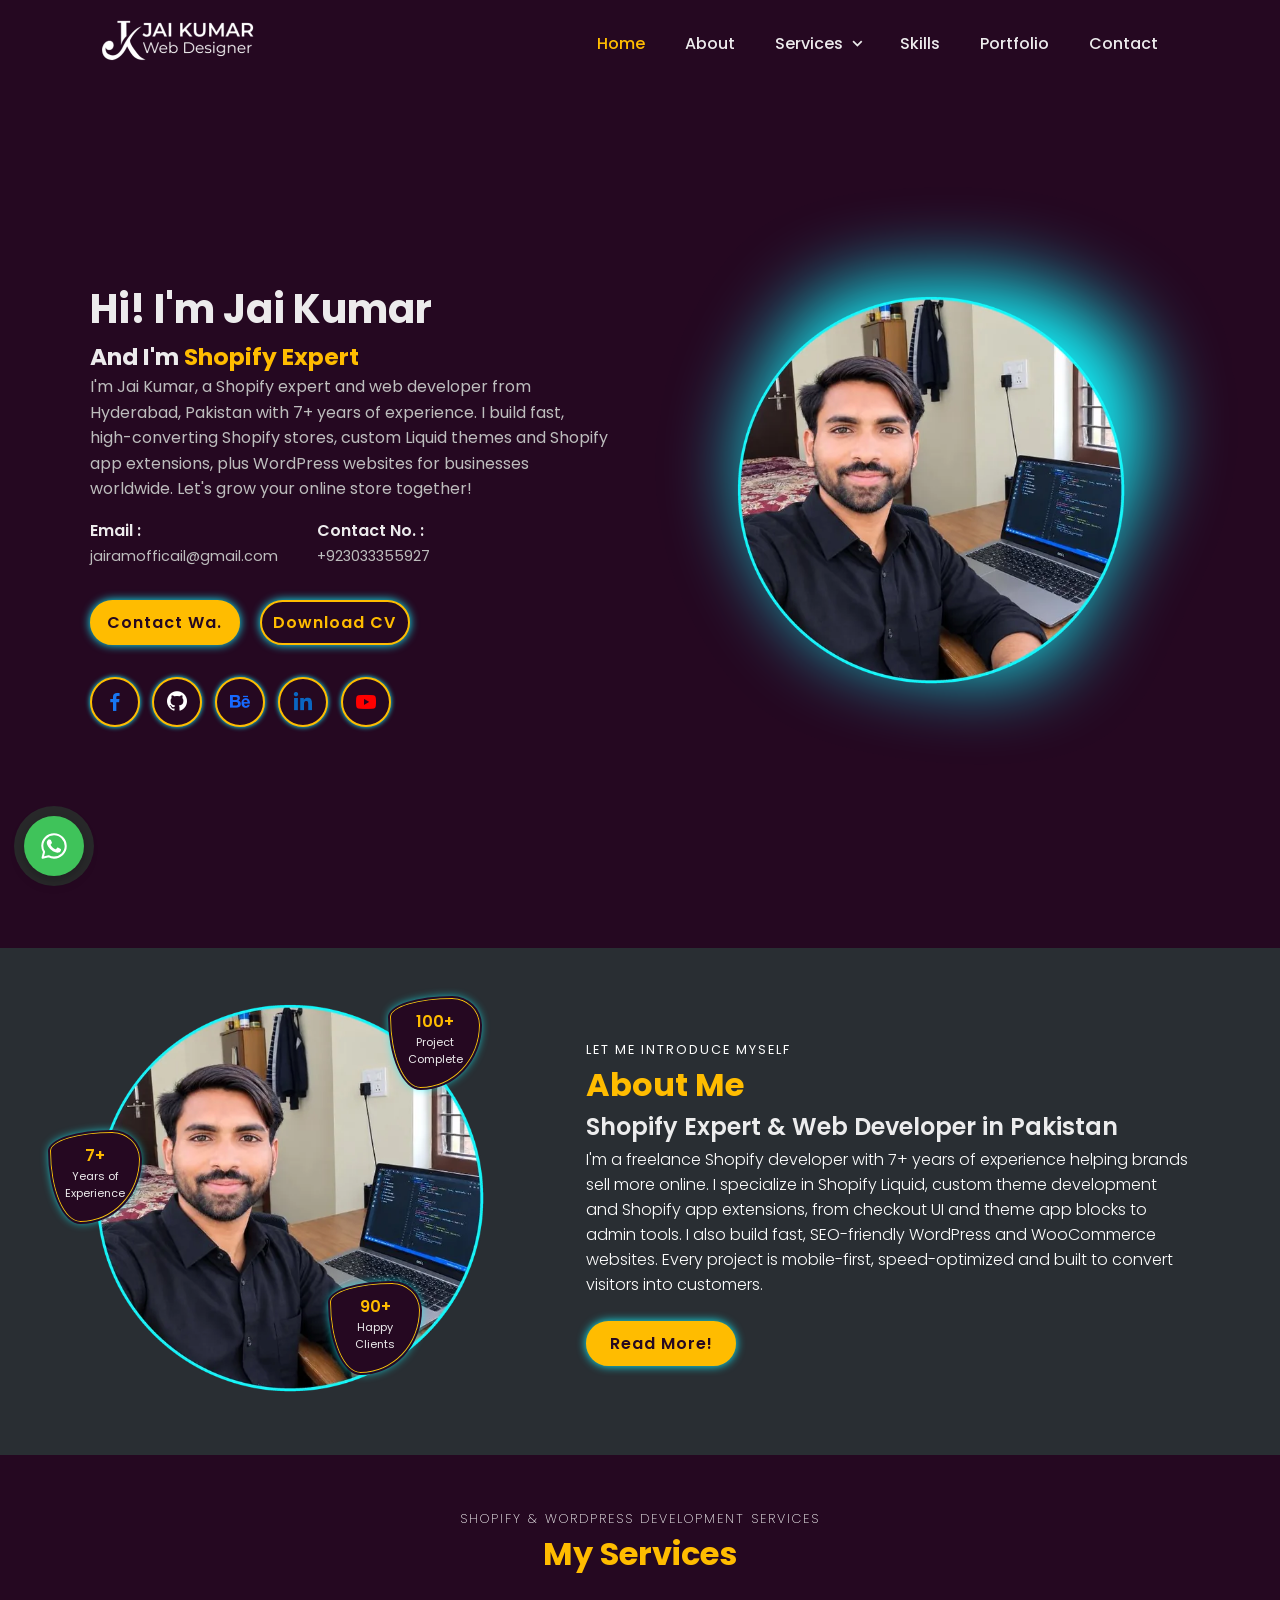
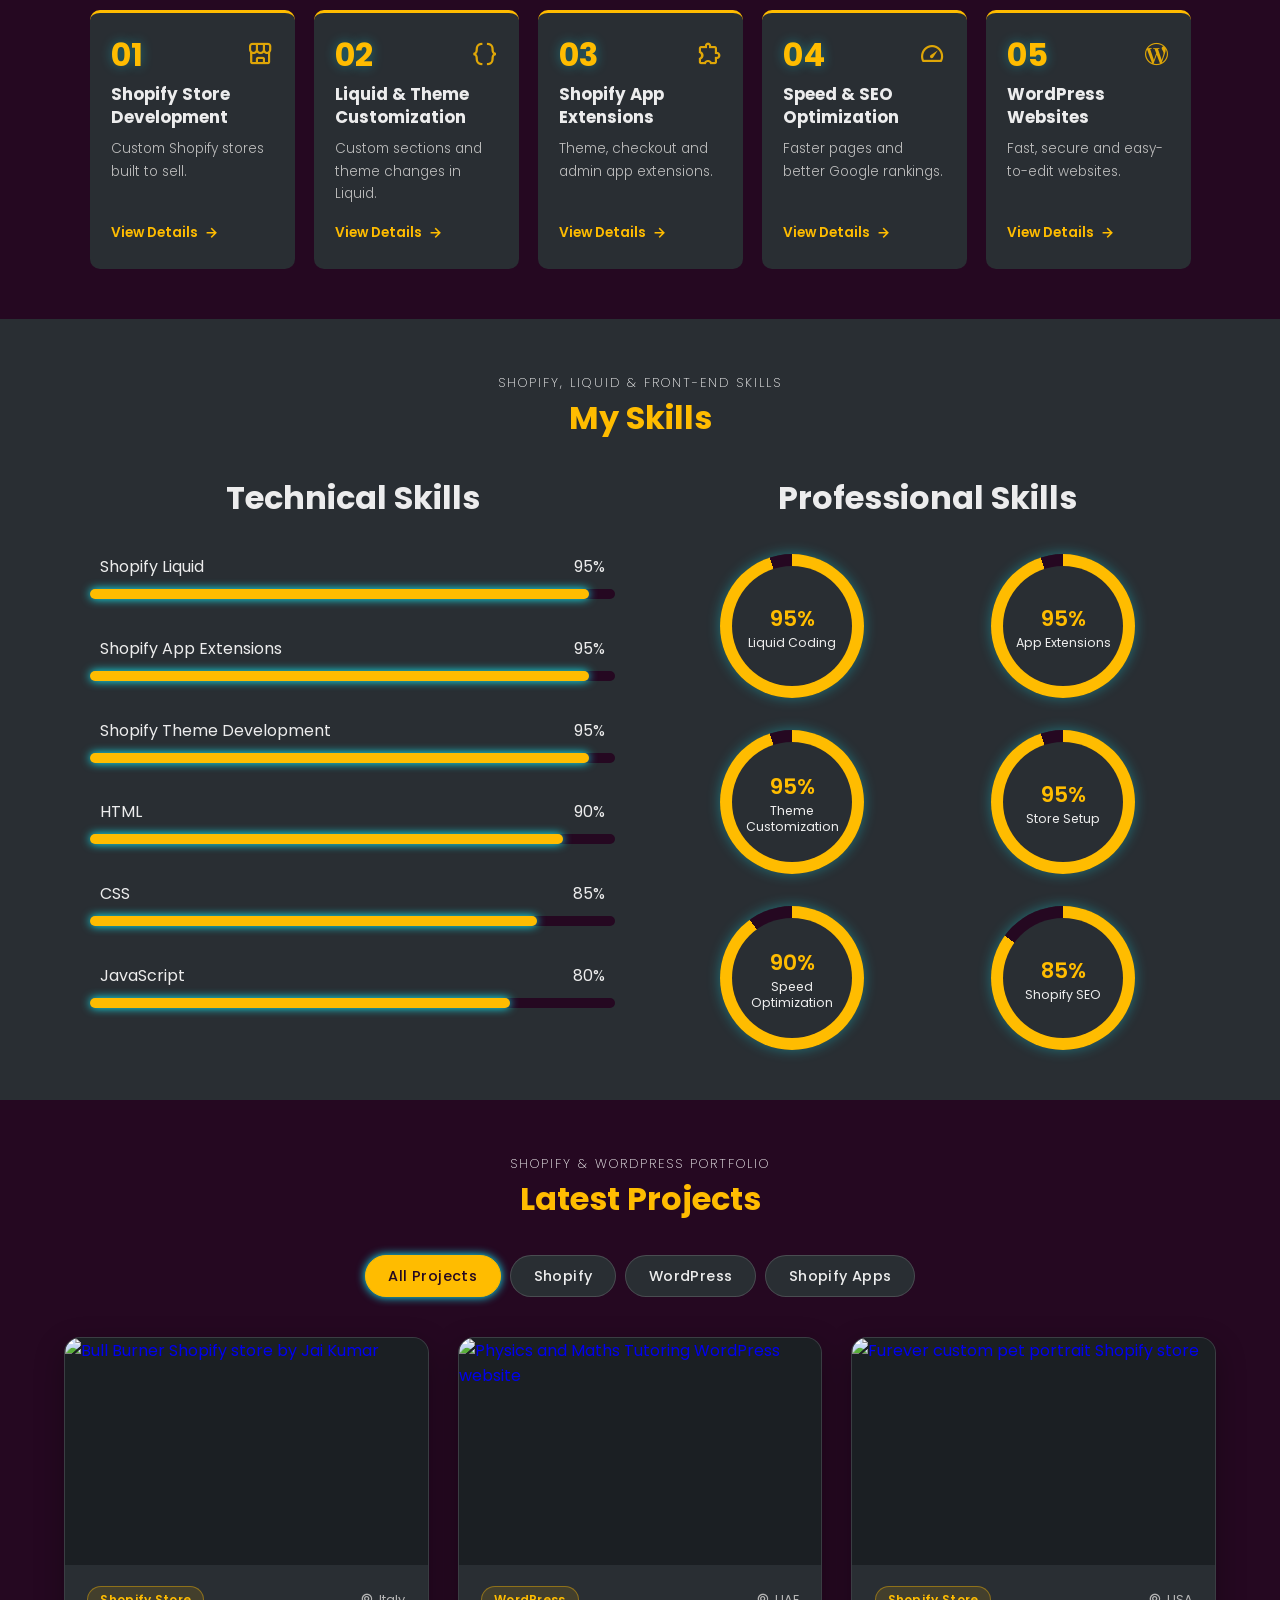
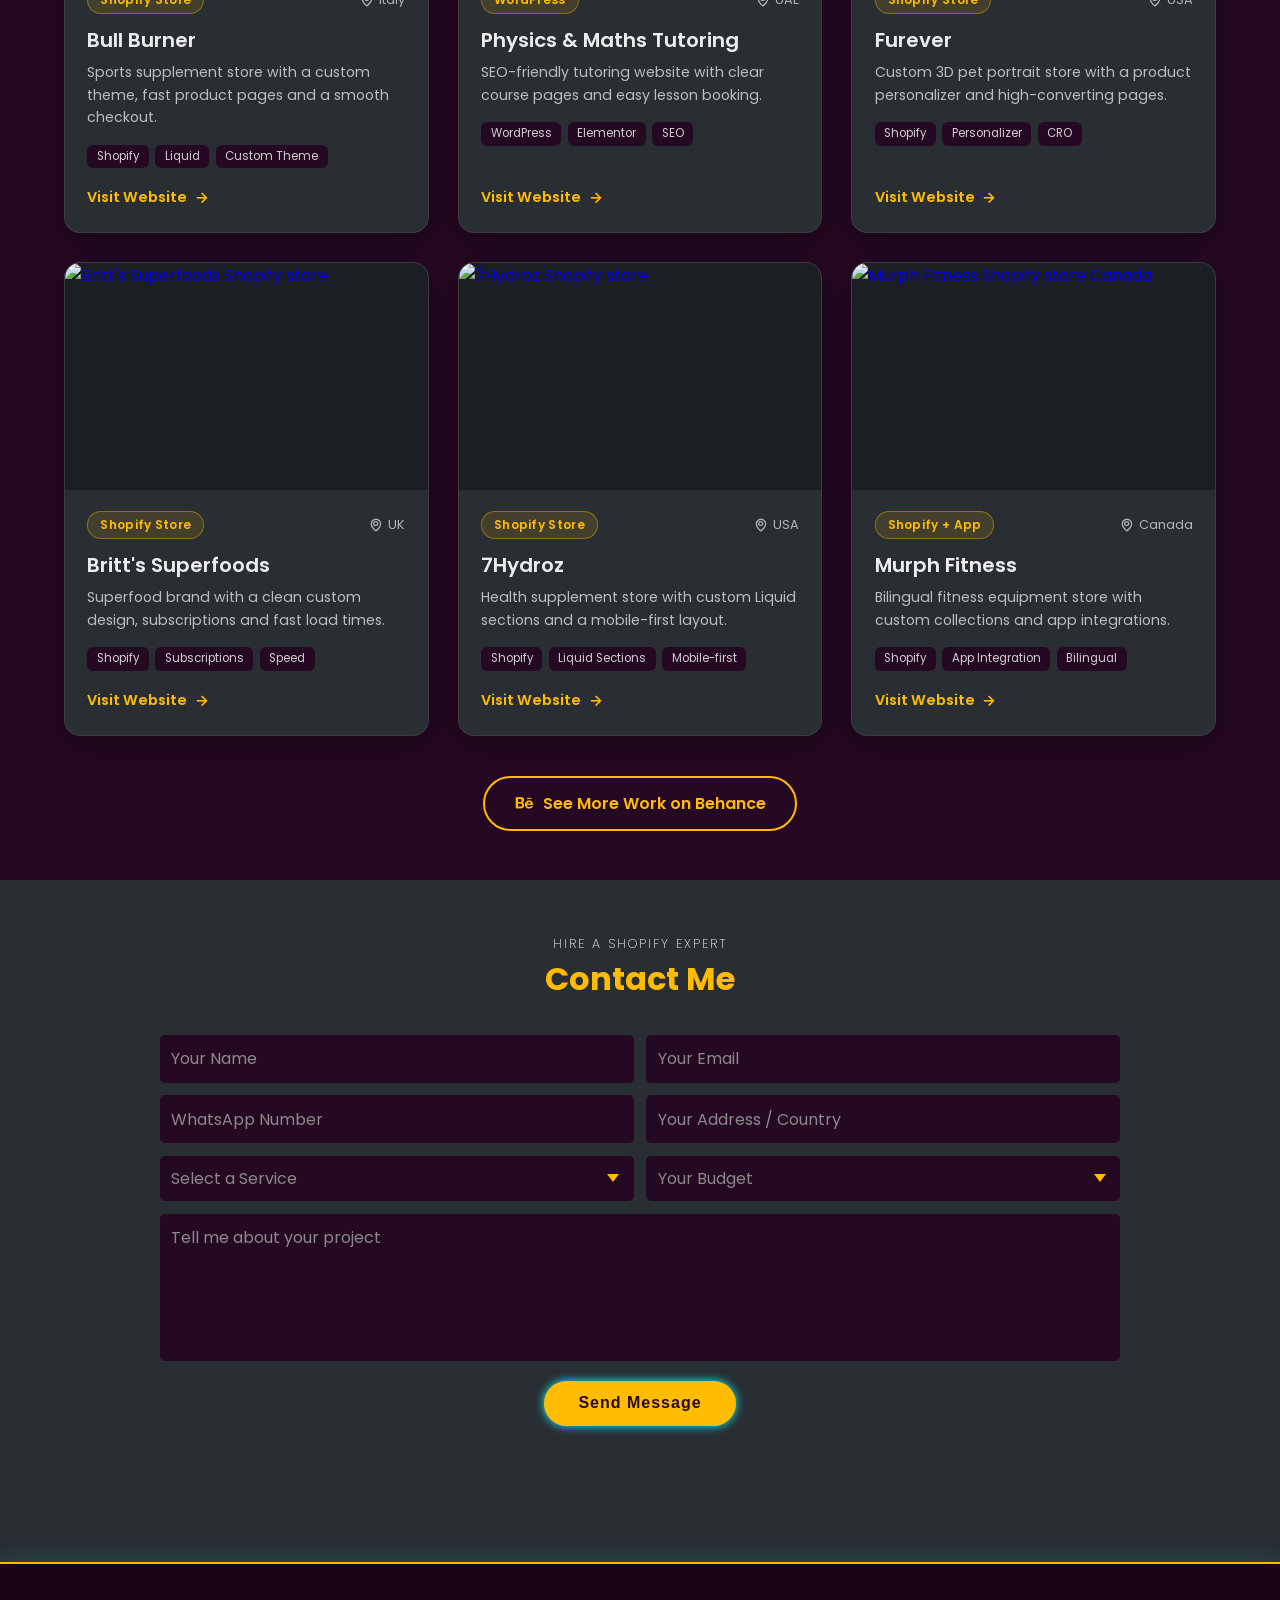
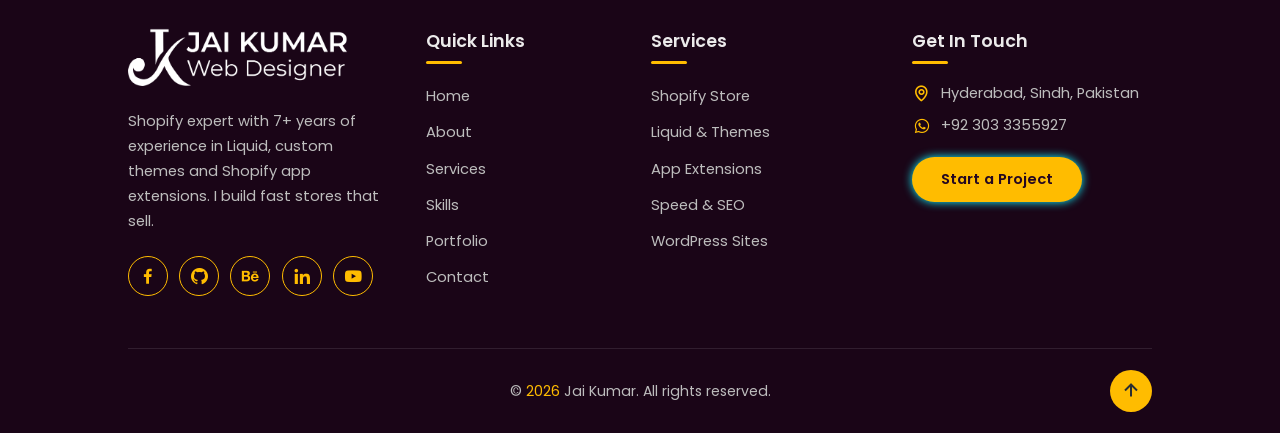
==== index.html @ d7c57887 "Update index.html" ====
<!DOCTYPE html>
<html lang="en">


<head>
    <meta charset="UTF-8">
    <meta name="viewport" content="width=device-width, initial-scale=1.0">

    <!-- SEO -->
    <title>Jai Kumar | Shopify Expert &amp; Wordpress Developer</title>
    <meta name="description" content="Hire Jai Kumar, a Shopify expert in Hyderabad, Pakistan with 7+ years in Liquid theme customization, Shopify app extensions and WordPress websites.">
    <meta name="author" content="Jai Kumar">
    <meta name="robots" content="index, follow, max-image-preview:large">
    <link rel="canonical" href="https://jaikumar.vercel.app/">
    <meta name="theme-color" content="#250821">

    <!-- Social share (WhatsApp, Facebook, LinkedIn, X) -->
    <meta property="og:type" content="website">
    <meta property="og:site_name" content="Jai Kumar – Shopify Expert">
    <meta property="og:title" content="Jai Kumar | Shopify Expert &amp; Wordpress Developer">
    <meta property="og:description" content="Hire Jai Kumar, a Shopify expert and wordpress Developer with 7+ years in Liquid theme customization, Shopify app extensions and WordPress websites.">
    <meta property="og:url" content="https://jaikumar.vercel.app/">
    <meta property="og:image" content="https://jaikumar.vercel.app/home-img%20(1).png">
    <meta property="og:image:alt" content="Jai Kumar, Shopify expert and web developer">
    <meta property="og:locale" content="en_US">
    <meta name="twitter:card" content="summary_large_image">
    <meta name="twitter:title" content="Jai Kumar | Shopify Expert &amp; WordPress Developer">
    <meta name="twitter:description" content="Hire Jai Kumar, a Shopify expert in Hyderabad, Pakistan with 7+ years in Liquid theme customization, Shopify app extensions and WordPress websites.">
    <meta name="twitter:image" content="https://jaikumar.vercel.app/home-img%20(1).png">

    <link rel="preconnect" href="https://fonts.googleapis.com">
    <link rel="preconnect" href="https://fonts.gstatic.com" crossorigin>
    <link rel="preconnect" href="https://unpkg.com" crossorigin>
    <link rel="stylesheet" href="https://fonts.googleapis.com/css2?family=Poppins:wght@300;400;500;600;700&display=swap">
    <link rel="stylesheet" href="style.css">
    <link rel="icon" href="/favicon.ico" sizes="any">
    <link rel="icon" type="image/png" sizes="32x32" href="/favicon-32.png">
    <link rel="icon" type="image/png" sizes="192x192" href="/favicon-192.png">
    <link rel="apple-touch-icon" href="/apple-touch-icon.png">
    <!-- icons: page ko rokte nahi (non-blocking) -->
    <link rel="preload" href="https://unpkg.com/boxicons@2.1.4/css/boxicons.min.css" as="style" onload="this.onload=null;this.rel='stylesheet'">
    <noscript><link rel="stylesheet" href="https://unpkg.com/boxicons@2.1.4/css/boxicons.min.css"></noscript>

    <!-- Structured data: Google ko batata hai aap kaun hain aur kya services dete hain -->
    <script type="application/ld+json">
{
  "@context": "https://schema.org",
  "@graph": [
    {
      "@type": "Person",
      "@id": "https://jaikumar.vercel.app/#jaikumar",
      "name": "Jai Kumar",
      "url": "https://jaikumar.vercel.app/",
      "image": "https://jaikumar.vercel.app/home-img%20(1).png",
      "jobTitle": "Shopify Expert & Web Developer",
      "email": "mailto:jairamofficail@gmail.com",
      "telephone": "+923033355927",
      "address": {
        "@type": "PostalAddress",
        "addressLocality": "Hyderabad",
        "addressRegion": "Sindh",
        "addressCountry": "PK"
      },
      "knowsAbout": [
        "Shopify",
        "Shopify Liquid",
        "Shopify Theme Development",
        "Shopify App Extensions",
        "Shopify Checkout UI Extensions",
        "Speed Optimization",
        "Technical SEO",
        "WordPress",
        "WooCommerce",
        "HTML",
        "CSS",
        "JavaScript"
      ],
      "sameAs": [
        "https://github.com/Jaikumar112/",
        "https://www.linkedin.com/in/jai-kumar112/",
        "https://www.behance.net/jairam14",
        "https://www.facebook.com/jaikumar3355",
        "https://www.youtube.com/@webpro110"
      ]
    },
    {
      "@type": "ProfessionalService",
      "@id": "https://jaikumar.vercel.app/#service",
      "name": "Jai Kumar – Shopify Expert",
      "url": "https://jaikumar.vercel.app/",
      "image": "https://jaikumar.vercel.app/home-img%20(1).png",
      "telephone": "+923033355927",
      "priceRange": "$$",
      "founder": {
        "@id": "https://jaikumar.vercel.app/#jaikumar"
      },
      "address": {
        "@type": "PostalAddress",
        "addressLocality": "Hyderabad",
        "addressRegion": "Sindh",
        "addressCountry": "PK"
      },
      "areaServed": "Worldwide",
      "hasOfferCatalog": {
        "@type": "OfferCatalog",
        "name": "Web Development Services",
        "itemListElement": [
          {
            "@type": "Offer",
            "itemOffered": {
              "@type": "Service",
              "name": "Shopify Store Development",
              "url": "https://jaikumar.vercel.app/shopify-store-development"
            }
          },
          {
            "@type": "Offer",
            "itemOffered": {
              "@type": "Service",
              "name": "Liquid & Theme Customization",
              "url": "https://jaikumar.vercel.app/liquid-theme-customization"
            }
          },
          {
            "@type": "Offer",
            "itemOffered": {
              "@type": "Service",
              "name": "Shopify App Extensions",
              "url": "https://jaikumar.vercel.app/shopify-app-extensions"
            }
          },
          {
            "@type": "Offer",
            "itemOffered": {
              "@type": "Service",
              "name": "Speed & SEO Optimization",
              "url": "https://jaikumar.vercel.app/speed-seo-optimization"
            }
          },
          {
            "@type": "Offer",
            "itemOffered": {
              "@type": "Service",
              "name": "WordPress Websites",
              "url": "https://jaikumar.vercel.app/wordpress-websites"
            }
          }
        ]
      }
    },
    {
      "@type": "WebSite",
      "@id": "https://jaikumar.vercel.app/#website",
      "url": "https://jaikumar.vercel.app/",
      "name": "Jai Kumar – Shopify Expert",
      "publisher": {
        "@id": "https://jaikumar.vercel.app/#jaikumar"
      },
      "inLanguage": "en"
    }
  ]
}
    </script>
</head>

<body>
    <header>
        <div class="logo">
            <img src="logo.webp" alt="Jai Kumar – Shopify Expert &amp; Web Designer logo" width="1200" height="314" fetchpriority="high">
        </div>
        <ul class="navlist">
            <li><a href="#home" style="--i:1;">Home</a></li>
            <li><a href="#about" style="--i:2;">About</a></li>
            <li class="has-dropdown">
                <a href="#services" style="--i:3;">Services</a>
                <button class="dropdown-toggle" type="button" aria-label="Show services" aria-expanded="false"><i class='bx bx-chevron-down'></i></button>
                <ul class="dropdown">
                    <li><a href="shopify-store-development.html"><i class='bx bx-store-alt'></i>Shopify Store</a></li>
                    <li><a href="liquid-theme-customization.html"><i class='bx bx-code-curly'></i>Liquid &amp; Themes</a></li>
                    <li><a href="shopify-app-extensions.html"><i class='bx bx-extension'></i>App Extensions</a></li>
                    <li><a href="speed-seo-optimization.html"><i class='bx bx-tachometer'></i>Speed &amp; SEO</a></li>
                    <li><a href="wordpress-websites.html"><i class='bx bxl-wordpress'></i>WordPress Sites</a></li>
                </ul>
            </li>
            <li><a href="#skills" style="--i:4;">Skills</a></li>
            <li><a href="#portfolio" style="--i:5;">Portfolio</a></li>
            <li><a href="#contact" style="--i:6;">Contact</a></li>
        </ul>
        <button id="menu-icon" type="button" aria-label="Open menu" aria-expanded="false"><i class='bx bx-menu'></i></button>
    </header>
    <section id="home" class="home">
        <div class="home-content">
            <h1>Hi! I'm Jai Kumar</h1>
            <div class="change-text">
                <h2>And I'm </h2>
                <h2>
                    <span class="word">Professional&nbsp;Coder </span>
                    <span class="word">Shopify&nbsp;Expert</span>
                    <span class="word">WordPress&nbsp;Expert</span>
                    </span>
                </h2>
            </div>
            <p>I'm Jai Kumar, a Shopify expert and web developer from Hyderabad, Pakistan with 7+ years of experience. I build fast, high-converting Shopify stores, custom Liquid themes and Shopify app extensions, plus WordPress websites for businesses worldwide. Let's grow your online store together!</p>
            <div class="info-box">
                <div class="email-info">
                    <h3>Email :</h3>
                    <span>jairamofficail@gmail.com</span>
                </div>
                <div class="behance-info">
                    <h3>Contact No. :</h3>
                    <span>+923033355927</span>
                </div>
            </div>
            <div class="btn-box">
                <a href="https://wa.me/+923033355927" class="btn" target="_blank" rel="noopener">Contact Wa.</a>
                <a href="jk (2).pdf" class="btn" target="_blank" rel="noopener">Download CV</a>
            </div>
            <div class="social-icons">
                <a href="https://www.facebook.com/jaikumar3355" target="_blank" rel="noopener" aria-label="Facebook"><i class='bx bxl-facebook'></i></a>
                <a href="https://github.com/Jaikumar112/" target="_blank" rel="noopener" aria-label="GitHub"><i class='bx bxl-github'></i></a>
                <a href="https://www.behance.net/jairam14" target="_blank" rel="noopener" aria-label="Behance"><i class='bx bxl-behance'></i></a>
                <a href="https://www.linkedin.com/in/jai-kumar112/" target="_blank" rel="noopener" aria-label="LinkedIn"><i class='bx bxl-linkedin'></i></a>
                <a href="https://www.youtube.com/@webpro110" target="_blank" rel="noopener" aria-label="YouTube"><i class='bx bxl-youtube'></i></a>
            </div>
        </div>
        <div class="home-image">
            <div class="img-box">
                <img src="home-img.webp" alt="Jai Kumar, Shopify expert and web developer in Pakistan" width="580" height="580" fetchpriority="high">
            </div>
            <div class="liquid-shape">
                <svg viewBox="0 0 500 500" xmlns="http://www.w3.org/2000/svg" xmlns:xlink="http://www.w3.org/1999/xlink" width="100%" id="blobSvg">
                    <path fill="#12f7ff">
                        <animate attributeName="d" dur="20000ms" repeatCount="indefinite" values="
                        M443,298.5Q418,347,396,406.5Q374,466,312,453Q250,440,211.5,411.5Q173,383,134.5,361Q96,339,82,294.5Q68,250,53,189Q38,128,93.5,101.5Q149,75,199.5,74.5Q250,74,299,77Q348,80,366.5,126Q385,172,426.5,211Q468,250,443,298.5Z;
                        M429,294.5Q405,339,386.5,396.5Q368,454,309,448Q250,442,199.5,433.5Q149,425,122.5,382Q96,339,86,294.5Q76,250,87,206Q98,162,123,118Q148,74,199,78Q250,82,302,76Q354,70,402,102.5Q450,135,451.5,192.5Q453,250,429,294.5Z;
                        M461.5,303Q433,356,392,390.5Q351,425,300.5,443.5Q250,462,206.5,431.5Q163,401,122.5,374Q82,347,51,298.5Q20,250,45.5,198.5Q71,147,118.5,126Q166,105,208,55Q250,5,296,48Q342,91,401.5,109.5Q461,128,475.5,189Q490,250,461.5,303Z;
                        M435,307Q448,364,398.5,393Q349,422,299.5,452Q250,482,190,469.5Q130,457,119.5,394.5Q109,332,71.5,291Q34,250,54.5,199.5Q75,149,106,101.5Q137,54,193.5,68.5Q250,83,304,73Q358,63,375.5,115Q393,167,407.5,208.5Q422,250,435,307Z;
                        M443,301Q445,352,408.5,389.5Q372,427,321.5,424Q271,421,222,437Q173,453,129,424.5Q85,396,68.5,347.5Q52,299,74.5,255.5Q97,212,95.5,162Q94,112,144,107.5Q194,103,232,94.5Q270,86,313,91Q356,96,370.5,137.5Q385,179,413,214.5Q441,250,443,301Z;
                        M468,307.5Q470,365,422,397Q374,429,321.5,419Q269,409,225.5,420Q182,431,124.5,421.5Q67,412,65,354Q63,296,53.5,247.5Q44,199,70,156.5Q96,114,129,66Q162,18,219.5,25Q277,32,306.5,78.5Q336,125,379,142.5Q422,160,444,205Q466,250,468,307.5Z;
                        M416.5,297Q429,344,401,386.5Q373,429,322.5,431.5Q272,434,223.5,440Q175,446,131.5,420Q88,394,58,349.5Q28,305,61.5,258.5Q95,212,102,168.5Q109,125,146,99.5Q183,74,227,76Q271,78,328,66.5Q385,55,416,101Q447,147,425.5,198.5Q404,250,416.5,297Z;
                        M460.5,306Q463,362,414.5,389.5Q366,417,317.5,411Q269,405,228,410.5Q187,416,137.5,405Q88,394,67,347Q46,300,62.5,254Q79,208,86.5,160Q94,112,135,83Q176,54,228,30Q280,6,331.5,31.5Q383,57,424,97Q465,137,461.5,193.5Q458,250,460.5,306Z;
                        M462.5,300Q441,350,394.5,371Q348,392,311,421Q274,450,222,455.5Q170,461,121.5,434Q73,407,58,354Q43,301,53.5,252.5Q64,204,94.5,171.5Q125,139,148,91Q171,43,224,34Q277,25,326.5,46Q376,67,385.5,120.5Q395,174,439.5,212Q484,250,462.5,300Z;
                        M443,298.5Q418,347,396,406.5Q374,466,312,453Q250,440,211.5,411.5Q173,383,134.5,361Q96,339,82,294.5Q68,250,53,189Q38,128,93.5,101.5Q149,75,199.5,74.5Q250,74,299,77Q348,80,366.5,126Q385,172,426.5,211Q468,250,443,298.5Z;
                        "></animate>
                    </path>
                </svg>
            </div>
        </div>
    </section>
    <section id="about" class="about">
        <div class="img-about scroll-scale">
            <img src="avatar.webp" alt="Jai Kumar working on a Shopify website" width="580" height="580" loading="lazy">
            <div class="info-about1">
                <span>7+</span>
                <p>Years of Experience</p>
            </div>
            <div class="info-about2">
                <span>100+</span>
                <p>Project Complete</p>
            </div>
            <div class="info-about3">
                <span>90+</span>
                <p>Happy Clients</p>
            </div>
        </div>
        <div class="about-content scroll-scale">
            <span>Let me introduce myself</span>
            <h2>About Me</h2>
            <h3>Shopify Expert &amp; Web Developer in Pakistan</h3>
            <p>I'm a freelance Shopify developer with 7+ years of experience helping brands sell more online. I specialize in Shopify Liquid, custom theme development and Shopify app extensions, from checkout UI and theme app blocks to admin tools. I also build fast, SEO-friendly WordPress and WooCommerce websites. Every project is mobile-first, speed-optimized and built to convert visitors into customers.</p>
            <div class="btn-box">
                <a href="https://wa.me/+923033355927" class="btn" target="_blank" rel="noopener">Read More!</a>
            </div>
        </div>
    </section>
    <section id="services" class="my-services">
        <div class="main-text scroll-scale">
            <span>Shopify &amp; WordPress development services</span>
            <h2>My Services</h2>
        </div>
        <div class="svc-link-grid scroll-bottom stagger">
            <a href="shopify-store-development.html" class="svc-link-card">
                <div class="svc-link-top">
                    <span class="svc-link-num">01</span>
                    <i class='bx bx-store-alt'></i>
                </div>
                <h3>Shopify Store Development</h3>
                <p>Custom Shopify stores built to sell.</p>
                <span class="svc-link-more">View Details <i class='bx bx-right-arrow-alt'></i></span>
            </a>
            <a href="liquid-theme-customization.html" class="svc-link-card">
                <div class="svc-link-top">
                    <span class="svc-link-num">02</span>
                    <i class='bx bx-code-curly'></i>
                </div>
                <h3>Liquid &amp; Theme Customization</h3>
                <p>Custom sections and theme changes in Liquid.</p>
                <span class="svc-link-more">View Details <i class='bx bx-right-arrow-alt'></i></span>
            </a>
            <a href="shopify-app-extensions.html" class="svc-link-card">
                <div class="svc-link-top">
                    <span class="svc-link-num">03</span>
                    <i class='bx bx-extension'></i>
                </div>
                <h3>Shopify App Extensions</h3>
                <p>Theme, checkout and admin app extensions.</p>
                <span class="svc-link-more">View Details <i class='bx bx-right-arrow-alt'></i></span>
            </a>
            <a href="speed-seo-optimization.html" class="svc-link-card">
                <div class="svc-link-top">
                    <span class="svc-link-num">04</span>
                    <i class='bx bx-tachometer'></i>
                </div>
                <h3>Speed &amp; SEO Optimization</h3>
                <p>Faster pages and better Google rankings.</p>
                <span class="svc-link-more">View Details <i class='bx bx-right-arrow-alt'></i></span>
            </a>
            <a href="wordpress-websites.html" class="svc-link-card">
                <div class="svc-link-top">
                    <span class="svc-link-num">05</span>
                    <i class='bx bxl-wordpress'></i>
                </div>
                <h3>WordPress Websites</h3>
                <p>Fast, secure and easy-to-edit websites.</p>
                <span class="svc-link-more">View Details <i class='bx bx-right-arrow-alt'></i></span>
            </a>
        </div>
    </section>
    <section id="skills" class="skills">
        <div class="main-text scroll-scale">
            <span>Shopify, Liquid &amp; front-end skills</span>
            <h2>My Skills</h2>
        </div>

        <div class="skill-main">
            <div class="skill-left scroll-scale">
                <h3>Technical Skills</h3>
                <div class="skill-bar">
                    <div class="info">
                        <p>Shopify Liquid</p>
                        <p>95%</p>
                    </div>
                    <div class="bar">
                        <span class="fill" style="--w:95%;"></span>
                    </div>
                </div>
                <div class="skill-bar">
                    <div class="info">
                        <p>Shopify App Extensions</p>
                        <p>95%</p>
                    </div>
                    <div class="bar">
                        <span class="fill" style="--w:95%;"></span>
                    </div>
                </div>
                <div class="skill-bar">
                    <div class="info">
                        <p>Shopify Theme Development</p>
                        <p>95%</p>
                    </div>
                    <div class="bar">
                        <span class="fill" style="--w:95%;"></span>
                    </div>
                </div>
                <div class="skill-bar">
                    <div class="info">
                        <p>HTML</p>
                        <p>90%</p>
                    </div>
                    <div class="bar">
                        <span class="fill" style="--w:90%;"></span>
                    </div>
                </div>
                <div class="skill-bar">
                    <div class="info">
                        <p>CSS</p>
                        <p>85%</p>
                    </div>
                    <div class="bar">
                        <span class="fill" style="--w:85%;"></span>
                    </div>
                </div>
                <div class="skill-bar">
                    <div class="info">
                        <p>JavaScript</p>
                        <p>80%</p>
                    </div>
                    <div class="bar">
                        <span class="fill" style="--w:80%;"></span>
                    </div>
                </div>
            </div>

            <div class="skill-right scroll-scale">
                <h3>Professional Skills</h3>
                <div class="professional">
                    <div class="ring" style="--p:95;">
                        <div class="ring-inner">
                            <span class="ring-value">95%</span>
                            <span class="ring-label">Liquid Coding</span>
                        </div>
                    </div>
                    <div class="ring" style="--p:95;">
                        <div class="ring-inner">
                            <span class="ring-value">95%</span>
                            <span class="ring-label">App Extensions</span>
                        </div>
                    </div>
                    <div class="ring" style="--p:95;">
                        <div class="ring-inner">
                            <span class="ring-value">95%</span>
                            <span class="ring-label">Theme Customization</span>
                        </div>
                    </div>
                    <div class="ring" style="--p:95;">
                        <div class="ring-inner">
                            <span class="ring-value">95%</span>
                            <span class="ring-label">Store Setup</span>
                        </div>
                    </div>
                    <div class="ring" style="--p:90;">
                        <div class="ring-inner">
                            <span class="ring-value">90%</span>
                            <span class="ring-label">Speed Optimization</span>
                        </div>
                    </div>
                    <div class="ring" style="--p:85;">
                        <div class="ring-inner">
                            <span class="ring-value">85%</span>
                            <span class="ring-label">Shopify SEO</span>
                        </div>
                    </div>
                </div>
            </div>
        </div>
    </section>

    <section id="portfolio" class="portfolio">
        <div class="main-text scroll-scale">
            <span>Shopify &amp; WordPress portfolio</span>
            <h2>Latest Projects</h2>
        </div>
        <div class="container">
            <div class="filter-buttons scroll-scale">
                <button class="button" type="button" data-filter="all">All Projects</button>
                <button class="button" type="button" data-filter=".product">Shopify</button>
                <button class="button" type="button" data-filter=".inter">WordPress</button>
                <button class="button" type="button" data-filter=".web">Shopify Apps</button>
            </div>
            <div class="portfolio-gallery scroll-bottom">
                <article class="port-box mix product">
                    <a class="port-image" href="https://bullburner.it/" target="_blank" rel="noopener" aria-label="Visit Bull Burner Shopify store by Jai Kumar">
                        <img src="https://i.giphy.com/media/v1.Y2lkPTc5MGI3NjExajIzcXF1a3Fzb2V4d2s1eTdwdzJzOGdjY3V4aXlyZmJua2hpcXVyMiZlcD12MV9pbnRlcm5hbF9naWZfYnlfaWQmY3Q9Zw/RlfmLGPbTemAk90g7B/giphy.gif" alt="Bull Burner Shopify store by Jai Kumar" loading="lazy">
                        <span class="port-view"><i class='bx bx-show'></i> View Live Site</span>
                    </a>
                    <div class="port-content">
                        <div class="port-meta">
                            <span class="port-tag">Shopify Store</span>
                            <span class="port-country"><i class='bx bx-map'></i>Italy</span>
                        </div>
                        <h3>Bull Burner</h3>
                        <p>Sports supplement store with a custom theme, fast product pages and a smooth checkout.</p>
                        <div class="port-tech"><span>Shopify</span><span>Liquid</span><span>Custom Theme</span></div>
                        <a class="port-link" href="https://bullburner.it/" target="_blank" rel="noopener">Visit Website <i class='bx bx-right-arrow-alt'></i></a>
                    </div>
                </article>
                <article class="port-box mix inter">
                    <a class="port-image" href="https://physicsandmathstutoring.com/" target="_blank" rel="noopener" aria-label="Visit Physics and Maths Tutoring WordPress website">
                        <img src="https://i.giphy.com/media/v1.Y2lkPTc5MGI3NjExYzA3MDB5ZjRlZHV6ejNlMHU1Zm8zeTMyaGR0bjUxdWQybzQxNDQ5cyZlcD12MV9pbnRlcm5hbF9naWZfYnlfaWQmY3Q9Zw/EBHgpbbOueeiqePfQQ/giphy.gif" alt="Physics and Maths Tutoring WordPress website" loading="lazy">
                        <span class="port-view"><i class='bx bx-show'></i> View Live Site</span>
                    </a>
                    <div class="port-content">
                        <div class="port-meta">
                            <span class="port-tag">WordPress</span>
                            <span class="port-country"><i class='bx bx-map'></i>UAE</span>
                        </div>
                        <h3>Physics &amp; Maths Tutoring</h3>
                        <p>SEO-friendly tutoring website with clear course pages and easy lesson booking.</p>
                        <div class="port-tech"><span>WordPress</span><span>Elementor</span><span>SEO</span></div>
                        <a class="port-link" href="https://physicsandmathstutoring.com/" target="_blank" rel="noopener">Visit Website <i class='bx bx-right-arrow-alt'></i></a>
                    </div>
                </article>
                <article class="port-box mix product">
                    <a class="port-image" href="https://www.getfurever.com/" target="_blank" rel="noopener" aria-label="Visit Furever custom pet portrait Shopify store">
                        <img src="https://i.giphy.com/media/v1.Y2lkPTc5MGI3NjExMGtiZWEwdWpjOGgxc3A2eHdhcDE3NnE5Z2o2amgyYmh1dzNjc3VuMCZlcD12MV9pbnRlcm5hbF9naWZfYnlfaWQmY3Q9Zw/1MJHYIXOtyHDlDKwSA/giphy-downsized-large.gif" alt="Furever custom pet portrait Shopify store" loading="lazy">
                        <span class="port-view"><i class='bx bx-show'></i> View Live Site</span>
                    </a>
                    <div class="port-content">
                        <div class="port-meta">
                            <span class="port-tag">Shopify Store</span>
                            <span class="port-country"><i class='bx bx-map'></i>USA</span>
                        </div>
                        <h3>Furever</h3>
                        <p>Custom 3D pet portrait store with a product personalizer and high-converting pages.</p>
                        <div class="port-tech"><span>Shopify</span><span>Personalizer</span><span>CRO</span></div>
                        <a class="port-link" href="https://www.getfurever.com/" target="_blank" rel="noopener">Visit Website <i class='bx bx-right-arrow-alt'></i></a>
                    </div>
                </article>
                <article class="port-box mix product">
                    <a class="port-image" href="https://brittsuperfoods.co.uk/" target="_blank" rel="noopener" aria-label="Visit Britt's Superfoods Shopify store">
                        <img src="https://i.giphy.com/media/v1.Y2lkPTc5MGI3NjExaXdrNWloaTl2b2c0Nmo0eXVoMDZnaXlldXRjamh5eTN3ODhzcW8xciZlcD12MV9pbnRlcm5hbF9naWZfYnlfaWQmY3Q9Zw/FJBBOarH2Y4EEoIVaY/giphy.gif" alt="Britt's Superfoods Shopify store" loading="lazy">
                        <span class="port-view"><i class='bx bx-show'></i> View Live Site</span>
                    </a>
                    <div class="port-content">
                        <div class="port-meta">
                            <span class="port-tag">Shopify Store</span>
                            <span class="port-country"><i class='bx bx-map'></i>UK</span>
                        </div>
                        <h3>Britt's Superfoods</h3>
                        <p>Superfood brand with a clean custom design, subscriptions and fast load times.</p>
                        <div class="port-tech"><span>Shopify</span><span>Subscriptions</span><span>Speed</span></div>
                        <a class="port-link" href="https://brittsuperfoods.co.uk/" target="_blank" rel="noopener">Visit Website <i class='bx bx-right-arrow-alt'></i></a>
                    </div>
                </article>
                <article class="port-box mix product">
                    <a class="port-image" href="https://7hydroz.myshopify.com/" target="_blank" rel="noopener" aria-label="Visit 7Hydroz Shopify store">
                        <img src="https://i.giphy.com/media/v1.Y2lkPTc5MGI3NjExdWRqeXd4MHQ1czMzbDl0OWtyajR5b2FmMjRuOWJoMTh1ZGk5Znk0biZlcD12MV9pbnRlcm5hbF9naWZfYnlfaWQmY3Q9Zw/rHdNO9z3yG8zeQyc0j/giphy.gif" alt="7Hydroz Shopify store" loading="lazy">
                        <span class="port-view"><i class='bx bx-show'></i> View Live Site</span>
                    </a>
                    <div class="port-content">
                        <div class="port-meta">
                            <span class="port-tag">Shopify Store</span>
                            <span class="port-country"><i class='bx bx-map'></i>USA</span>
                        </div>
                        <h3>7Hydroz</h3>
                        <p>Health supplement store with custom Liquid sections and a mobile-first layout.</p>
                        <div class="port-tech"><span>Shopify</span><span>Liquid Sections</span><span>Mobile-first</span></div>
                        <a class="port-link" href="https://7hydroz.myshopify.com/" target="_blank" rel="noopener">Visit Website <i class='bx bx-right-arrow-alt'></i></a>
                    </div>
                </article>
                <article class="port-box mix product web">
                    <a class="port-image" href="https://murphfitness.ca/" target="_blank" rel="noopener" aria-label="Visit Murph Fitness Shopify store Canada">
                        <img src="https://i.giphy.com/media/v1.Y2lkPTc5MGI3NjExd2xsc2o2b3BrZmJhOGU3NGdqbGR1aTB6cW42Zjhhd2ExajJpNm82YiZlcD12MV9pbnRlcm5hbF9naWZfYnlfaWQmY3Q9Zw/3CeQHR9MgVHTo5NHpf/giphy.gif" alt="Murph Fitness Shopify store Canada" loading="lazy">
                        <span class="port-view"><i class='bx bx-show'></i> View Live Site</span>
                    </a>
                    <div class="port-content">
                        <div class="port-meta">
                            <span class="port-tag">Shopify + App</span>
                            <span class="port-country"><i class='bx bx-map'></i>Canada</span>
                        </div>
                        <h3>Murph Fitness</h3>
                        <p>Bilingual fitness equipment store with custom collections and app integrations.</p>
                        <div class="port-tech"><span>Shopify</span><span>App Integration</span><span>Bilingual</span></div>
                        <a class="port-link" href="https://murphfitness.ca/" target="_blank" rel="noopener">Visit Website <i class='bx bx-right-arrow-alt'></i></a>
                    </div>
                </article>
            </div>
            <div class="port-more scroll-scale">
                <a href="https://www.behance.net/jairam14" target="_blank" rel="noopener" class="port-more-btn"><i class='bx bxl-behance'></i> See More Work on Behance</a>
            </div>
        </div>
    </section>
    <section id="contact" class="contact">
        <div class="main-text scroll-scale">
            <span>Hire a Shopify expert</span>
            <h2>Contact Me</h2>
        </div>
        <form class="" id="contact-form">
            <div class="form-row">
                <input id="name" aria-label="Your name" name="name" type="text" placeholder="Your Name" required>
                <input id="email" aria-label="Your email" name="email" type="email" placeholder="Your Email" required>
            </div>
            <div class="form-row">
                <input id="whatsapp" aria-label="WhatsApp number" name="whatsapp" type="tel" placeholder="WhatsApp Number" required>
                <input id="subject" aria-label="Your address or country" name="address" type="text" placeholder="Your Address / Country">
            </div>
            <div class="form-row">
                <select id="service" aria-label="Select a service" name="service" required>
                    <option value="" disabled selected>Select a Service</option>
                    <option>Shopify Store Development</option>
                    <option>Shopify Liquid &amp; Theme Customization</option>
                    <option>Shopify App Extensions</option>
                    <option>Shopify Theme Development</option>
                    <option>Speed &amp; SEO Optimization</option>
                    <option>WordPress Website</option>
                    <option>HTML / CSS / JavaScript Website</option>
                    <option>Other</option>
                </select>
                <select id="budget" aria-label="Your budget" name="budget">
                    <option value="" disabled selected>Your Budget</option>
                    <option>Under $100</option>
                    <option>$100 - $300</option>
                    <option>$300 - $500</option>
                    <option>$500 - $1000</option>
                    <option>$1000+</option>
                </select>
            </div>
            <textarea name="message" id="msg" aria-label="Tell me about your project" cols="30" rows="5" placeholder="Tell me about your project" required></textarea>
            <div class="btn-box formBtn">
                <button type="submit" class="btn" id="send-btn">Send Message</button>
            </div>
            <p class="form-status" id="form-status" aria-live="polite"></p>
        </form>
    </section>
    <footer class="site-footer">
        <div class="footer-top">
            <div class="footer-brand">
                <a href="#home" class="footer-logo" target="_blank" rel="noopener"><img loading="lazy" src="logo.webp" alt="Jai Kumar - Web Designer" width="1200" height="314"></a>
                <p>Shopify expert with 7+ years of experience in Liquid, custom themes and Shopify app extensions. I build fast stores that sell.</p>
                <div class="footer-social">
                    <a href="https://www.facebook.com/jaikumar3355" target="_blank" rel="noopener" aria-label="Facebook"><i class='bx bxl-facebook'></i></a>
                    <a href="https://github.com/Jaikumar112/" target="_blank" rel="noopener" aria-label="GitHub"><i class='bx bxl-github'></i></a>
                    <a href="https://www.behance.net/jairam14" target="_blank" rel="noopener" aria-label="Behance"><i class='bx bxl-behance'></i></a>
                    <a href="https://www.linkedin.com/in/jai-kumar112/" target="_blank" rel="noopener" aria-label="LinkedIn"><i class='bx bxl-linkedin'></i></a>
                    <a href="https://www.youtube.com/@webpro110" target="_blank" rel="noopener" aria-label="YouTube"><i class='bx bxl-youtube'></i></a>
                </div>
            </div>

            <div class="footer-col">
                <h3>Quick Links</h3>
                <ul>
                    <li><a href="#home" target="_blank" rel="noopener">Home</a></li>
                    <li><a href="#about" target="_blank" rel="noopener">About</a></li>
                    <li><a href="#services" target="_blank" rel="noopener">Services</a></li>
                    <li><a href="#skills" target="_blank" rel="noopener">Skills</a></li>
                    <li><a href="#portfolio" target="_blank" rel="noopener">Portfolio</a></li>
                    <li><a href="#contact" target="_blank" rel="noopener">Contact</a></li>
                </ul>
            </div>

            <div class="footer-col">
                <h3>Services</h3>
                <ul>
                    <li><a href="shopify-store-development.html" target="_blank" rel="noopener">Shopify Store</a></li>
                    <li><a href="liquid-theme-customization.html" target="_blank" rel="noopener">Liquid &amp; Themes</a></li>
                    <li><a href="shopify-app-extensions.html" target="_blank" rel="noopener">App Extensions</a></li>
                    <li><a href="speed-seo-optimization.html" target="_blank" rel="noopener">Speed &amp; SEO</a></li>
                    <li><a href="wordpress-websites.html" target="_blank" rel="noopener">WordPress Sites</a></li>
                </ul>
            </div>

            <div class="footer-col footer-contact">
                <h3>Get In Touch</h3>
                <ul>
                    <li><i class='bx bx-map'></i><a href="https://www.google.com/maps/search/?api=1&query=Hyderabad%2C%20Sindh%2C%20Pakistan" target="_blank" rel="noopener">Hyderabad, Sindh, Pakistan</a></li>
                    <li><i class='bx bxl-whatsapp'></i><a href="https://wa.me/923033355927?text=Hi%20Jai%2C%20I%20visited%20your%20portfolio%20and%20would%20like%20to%20discuss%20a%20project." target="_blank" rel="noopener">+92 303 3355927</a></li>
                </ul>
                <a href="https://wa.me/923033355927?text=Hi%20Jai%2C%20I%20visited%20your%20portfolio%20and%20would%20like%20to%20discuss%20a%20project." target="_blank" rel="noopener" class="footer-cta">Start a Project</a>
            </div>
        </div>

        <div class="footer-bottom">
            <p>&copy; <span id="year">2026</span> Jai Kumar. All rights reserved.</p>
            <a href="#home" class="back-top" aria-label="Back to top"><i class='bx bx-up-arrow-alt'></i></a>
        </div>
    </footer>

    <!-- Floating WhatsApp button -->
    <a href="https://wa.me/923033355927?text=Hi%20Jai%2C%20I%20visited%20your%20portfolio%20and%20would%20like%20to%20discuss%20a%20project."
       class="wa-float" target="_blank" rel="noopener" aria-label="Chat with us on WhatsApp">
        <span class="wa-float-icon"><svg viewBox="0 0 32 32" width="30" height="30" aria-hidden="true"><path fill="none" stroke="#fff" stroke-width="2.2" stroke-linejoin="round" d="M16 3.5C9.1 3.5 3.5 9 3.5 15.8c0 2.4.7 4.6 1.9 6.5L3.8 28.5l6.4-1.6c1.8 1 3.8 1.5 5.8 1.5 6.9 0 12.5-5.5 12.5-12.3S22.9 3.5 16 3.5z"/><path fill="#fff" d="M12.3 9.6c-.3-.6-.6-.6-.9-.6h-.8c-.3 0-.7.1-1 .5-.4.4-1.3 1.3-1.3 3.1s1.3 3.6 1.5 3.9c.2.2 2.6 4.1 6.4 5.6 3.2 1.2 3.8 1 4.5.9.7-.1 2.2-.9 2.5-1.8.3-.9.3-1.6.2-1.8-.1-.2-.3-.3-.7-.5l-2.5-1.2c-.3-.1-.6-.2-.8.2-.2.4-.9 1.2-1.1 1.4-.2.2-.4.3-.8.1-.4-.2-1.6-.6-3-1.8-1.1-1-1.8-2.2-2-2.6-.2-.4 0-.6.2-.8l.6-.7c.2-.2.3-.4.4-.7.1-.3.1-.5 0-.7l-1.2-2.8z"/></svg></span>
    </a>
    <script src="mixitup.min.js" defer></script>
    <script src="script.js" defer></script>
</body>

</html>
---- style.css ----
* {
    padding: 0;
    margin: 0;
    box-sizing: border-box;
    list-style: none;
    scroll-behavior: smooth;
    text-decoration: none;
}

:root {
    --text-color: #f5f5f5f5;
    --hover-color: #ffbc00;
    --bg-color: #250821;
    --second-bg-color: #292e33;
    --big-font: 2.5rem;
    --normal-font: 2rem;
    --non-box-shadow: 0 0 .6rem #12f7ff;
    --h2-font: 3rem;
    --font-nen-text-shadow: 0 0 10px rgba(18, 247, 255, 0.3), 0 0 20px rgba(18, 247, 255, 0.3), 0 0 30px rgba(18, 247, 255, 0.3), 0 0 40px rgba(18, 247, 255, 0.3), 0 0 70px rgba(18, 247, 255, 0.3), 0 0 10px rgba(18, 247, 255, 0.3), 0 0 80px rgba(18, 247, 255, 0.3), 0 0 100px rgba(18, 247, 255, 0.3), 0 0 150px rgba(18, 247, 255, 0.3);
}

/* sirf html par: body par lagane se 2 scrollbar aate the */
html {
    overflow-x: hidden;
}

body {
    overflow-x: clip;
}

body {
    font-family: "poppins", sans-serif;
    background: var(--bg-color);
    color: var(--text-color);
}

header {
    position: fixed;
    top: 0;
    left: 0;
    z-index: 1000;
    border-bottom: 1px solid transparent;
    display: flex;
    align-items: center;
    justify-content: space-between;
    width: 100%;
    padding: 20px 8%;
}

header.sticky {
    background: var(--bg-color);
    border-bottom: 2px solid var(--second-bg-color);
    padding: 10px 8%;
}

.logo img {
    max-width: 32%;
    max-height: 30%;
}

span {
    color: var(--hover-color);
}

.navlist {
    display: flex;
}

.navlist a {
    display: inline-flex;
    color: var(--text-color);
    font-weight: 500;
    padding: 10px 20px;
    animation: slideAnimation 1s ease forwards;
    animation-delay: calc(.3s * var(--i));
    opacity: 0;
}

.navlist a:hover {
    color: var(--hover-color);
    text-shadow: 0 0 10px rgba(18, 247, 255, 0.3), 0 0 20px rgba(18, 247, 255, 0.3), 0 0 30px rgba(18, 247, 255, 0.3), 0 0 40px rgba(18, 247, 255, 0.3), 0 0 70px rgba(18, 247, 255, 0.3), 0 0 10px rgba(18, 247, 255, 0.3), 0 0 80px rgba(18, 247, 255, 0.3), 0 0 100px rgba(18, 247, 255, 0.3), 0 0 150px rgba(18, 247, 255, 0.3);
}

.navlist a.active {
    color: var(--hover-color);
}

::-webkit-scrollbar {
    height: 0;
    width: .5rem;
}

::-webkit-scrollbar-track {
    background-color: var(--second-bg-color);
}

::-webkit-scrollbar-thumb {
    background-color: var(--hover-color);
    border-radius: 5rem;
}

#menu-icon {
    width: 44px;
    height: 44px;
    font-size: 40px;
    z-index: 10001;
    cursor: pointer;
    margin-left: 25px;
    border: none;
    background: var(--hover-color);
    border-radius: 6px;
    color: var(--bg-color);
    display: none;
    align-items: center;
    justify-content: center;
    transition: transform .35s ease, box-shadow .3s;
}

#menu-icon i {
    line-height: 1;
}

#menu-icon.active {
    box-shadow: var(--non-box-shadow);
}

#menu-icon.active i {
    animation: menuSpin .35s ease;
}

@keyframes menuSpin {
    from { transform: rotate(-90deg); opacity: 0; }
    to { transform: rotate(0); opacity: 1; }
}

/*---Home-section----------------------------*/

section {
    padding: 50px 7%;
}

.home {
    min-height: 100vh;
    height: 100%;
    width: 100%;
    display: grid;
    grid-template-columns: repeat(2, 1fr);
    align-items: center;
    grid-gap: 4em;
    margin-top: 3rem;
}

.home-content {
    max-width: 600px;
}

.home-content h1 {
    font-size: var(--big-font);
    font-weight: 700;
}

.change-text {
    font-size: 1.25rem;
    font-weight: 600;
}

.change-text h2 {
    display: inline-flex;
    margin: 0;
    vertical-align: top;
}

.change-text h2 .word {
    position: absolute;
    display: flex;
    opacity: 0;
}

.change-text h2 .word .letter {
    transform-origin: center center 25px;
}

.change-text h2 .word .letter.out {
    transform: rotateX(90deg);
    transition: 0.32s cubic-bezier(0.6, 0, 0.7, 0.2);
}

.change-text h2 .word .letter.in {
    transition: 0.38s ease;
}

.change-text h2 .word .letter.behind {
    transform: rotatex(-90deg);
}

.home-content p {
    color: #bdbdbd;
    line-height: 1.6;
}

.info-box {
    display: inline-flex;
    justify-content: space-between;
    align-items: center;
    width: 340px;
    margin: 1rem 0rem 2rem;
}

.info-box h3 {
    font-weight: 600;
    column-rule: var(--text-color);
    font-size: 1rem;
}

.info-box span {
    font-size: .9rem;
    color: #bdbdbd;
}

.btn-box {
    display: flex;
    justify-content: space-between;
    width: 320px;
    height: 45px;
}

.btn-box .btn {
    display: inline-flex;
    justify-content: center;
    align-items: center;
    width: 150px;
    height: 100%;
    background: var(--hover-color);
    color: var(--bg-color);
    font-size: 1rem;
    letter-spacing: 1px;
    font-weight: 600;
    transition: .6s;
    box-shadow: var(--non-box-shadow);
    border-radius: 0px;
    position: relative;
    overflow: hidden;
    z-index: 1;
    border: 2px solid var(--hover-color);
}

.btn:hover {
    color: var(--hover-color);
}

.btn::before {
    content: "";
    position: absolute;
    top: 0;
    left: 0;
    background: var(--bg-color);
    width: 0;
    height: 100%;
    z-index: -1;
    transition: .4s;
}

.btn:hover::before {
    width: 100%;
}

.btn:nth-child(2) {
    background: var(--bg-color);
    color: var(--hover-color);
}

.btn:nth-child(2):hover {
    color: var(--bg-color);
}

.btn:nth-child(2)::before {
    background-color: var(--hover-color);
}

.social-icons {
    margin-top: 2rem;
    display: flex;
    justify-content: space-between;
    width: 220px;
    height: 40px;
}

.social-icons a {
    display: inline-flex;
    width: 50px;
    height: 50px;
    justify-content: center;
    align-items: center;
    background-color: var(--bg-color);
    /* color: var(--hover-color); */
    border: 2px solid var(--hover-color);
    transition: .6s;
    box-shadow: 0 0 0.3rem #12f7ff;
    border-radius: 50%;
    position: relative;
    z-index: 1;
    overflow: hidden;
}

.social-icons a i {
    font-size: 1.5rem;
}

.social-icons a.bxl-whatsapp:hover {
    color: #25D366;
}

.social-icons a .bxl-facebook:hover {
    color: #1877F2;
}

.social-icons a .bxl-github:hover {
    color: rgb(0, 0, 0);
}

.social-icons a .bxl-youtube:hover {
    color: red;
}

.social-icons a .bxl-whatsapp {
    color: #25D366;
}

.social-icons a .bxl-facebook {
    color: #1877F2;
}

.social-icons a .bxl-github {
    color: rgb(255, 255, 255);
}

.social-icons a .bxl-youtube {
    color: red;
}

.social-icons a .bxl-behance {
    color: #1769ff;
}

.social-icons a:hover {
    color: var(--bg-color);
}

.social-icons a::before {
    content: "";
    position: absolute;
    left: 0%;
    top: 0%;
    width: 0;
    height: 100%;
    background: var(--hover-color);
    transition: .6s;
    z-index: -1;
}

.social-icons a:hover:before {
    width: 100%;
}

.home-image {
    position: relative;
    margin-bottom: 10px;
}

.img-box {
    text-align: center;
}

.img-box img {
    width: 100%;
    max-width: 400px;
    height: auto;
}

.liquid-shape {
    position: absolute;
    width: 100%;
    height: 100%;
    z-index: -1;
    top: -20%;
}

.liquid-shape:nth-child(2) {
    filter: blur(40px);
}

/*---About-section----------------------------*/

.about {
    display: flex;
    justify-content: center;
    align-items: center;
    grid-gap: 6em;
    background: var(--second-bg-color);
}

.about .img-about {
    text-align: center;
    position: relative;
}

.about .img-about img {
    max-width: 400px;
    height: auto;
    border-radius: 20px;
}

.about-content span {
    color: #fdfdfd;
    font-size: .8rem;
    font-weight: 400;
    letter-spacing: 2px;
    text-transform: uppercase;
}

.about-content h2 {
    color: var(--hover-color);
    font-weight: 700;
    font-size: var(--normal-font);
}

.about-content h3 {
    font-weight: 600;
    font-size: 1.5rem;
    margin-bottom: .2rem;
}

.about-content p {
    color: #fdfdfd;
    font-weight: 300;
    margin-bottom: 1.5rem;
}

.info-about1,
.info-about2,
.info-about3 {
    color: var(--text-color);
    background: var(--bg-color);
    font-size: 11px;
    position: absolute;
    padding: 10px;
    width: 90px;
    height: 90px;
    border-radius: 69% 31% 66% 34% / 21% 30% 70% 79%;
    display: block;
    box-shadow: var(--non-box-shadow);
    border: 1px solid var(--hover-color);
    outline: 2px solid var(--bg-color);
    z-index: 100;
    animation: morph 6s linear infinite;
}

.info-about1 {
    top: 33%;
    left: -10%;
}

.info-about2 {
    top: 0%;
    left: 75%;
}

.info-about3 {
    top: 70%;
    left: 60%;
}

.img-about span {
    color: var(--hover-color);
    font-size: 1rem;
    font-weight: 600
}

.main-text {
    width: 100%;
    text-align: center;
    margin-bottom: 2rem;
    color: var(--hover-color);
}

.main-text h2 {
    font-weight: 700;
    font-size: var(--normal-font);
}

.main-text span {
    color: #fdfdfd;
    font-size: .8rem;
    font-weight: 200;
    letter-spacing: 2px;
    text-transform: uppercase;
}

/*---Service-section----------------------------*/

.section-services {
    display: flex;
    justify-content: center;
    align-items: center;
    flex-wrap: wrap;
    grid-gap: 2rem;
    transition: 1s ease;
}

.section-services .service-box {
    flex: 1 1 18rem;
    padding: 2rem 1rem 2rem;
    text-align: center;
    background: var(--second-bg-color);
    transition: transform .4s;
    border-radius: 10px;
}

.service-btn {
    width: auto;
    justify-content: center;
}

.service-box p {
    margin: .5rem 0 1.5rem 0;
    font-weight: 300;
    letter-spacing: 1px;
    color: #bdbdbd;
    line-height: 1.6;
}

.service-box:hover {
    transform: translateY(-.7rem);
    transition: 1s ease;
    outline: #12f7ff solid 2px;
}

.service-icon {
    border: 2px solid var(--hover-color);
    padding: 1rem;
    background: var(--bg-color);
    display: flex;
    align-items: center;
    font-size: 2rem;
    border-radius: 50%;
    position: relative;
    color: var(--hover-color);
    margin-bottom: 10px;
    box-shadow: var(--non-box-shadow);
    outline: 4px solid var(--bg-color);
}

.service-box h3 {
    margin-top: 10px;
    font-size: 1.5rem;
}

/*---Skill-section----------------------------*/

.skills {
    background-color: var(--second-bg-color);
}

.skill-main {
    width: 100%;
    display: grid;
    grid-template-columns: repeat(2, 1fr);
    grid-column-gap: 50px;
    grid-row-gap: 30px;
}

.skill-bar {
    margin-bottom: 2.3rem;
}

.skill-main h3 {
    margin-bottom: 2rem;
    font-size: var(--normal-font);
    text-align: center;
}

.skill-left .skill-bar .info {
    display: flex;
    justify-content: space-between;
    align-items: center;
    padding: 0 10px;
}

.skill-left .skill-bar .bar {
    width: 100%;
    height: 10px;
    background-color: var(--bg-color);
    border-radius: 25px;
    margin-top: 10px;
    position: relative;
}

.skill-bar .bar span {
    width: 50%;
    height: 100%;
    position: absolute;
    left: 0;
    background-color: var(--hover-color);
    border-radius: 25px;
    box-shadow: var(--non-box-shadow);
}

.skill-bar .bar .html {
    width: 90%;
    animation: html 2s;
}

.skill-bar .bar .css {
    width: 85%;
    animation: css 4s;
}

.skill-bar .bar .javascript {
    width: 80%;
    animation: javascript 5s;
}

.skill-bar .bar .React-Js {
    width: 70%;
    animation: React-Js 5s;
}

/*---portfolio-section----------------------------*/

.filter-buttons {
    margin-top: 2rem;
    text-align: center;
}

.filter-buttons .button {
    background: none;
    outline: none;
    border: none;
    cursor: pointer;
    font-size: .85rem;
    font-weight: 600;
    letter-spacing: .4px;
    margin-left: 1.3rem;
    color: var(--text-color);
    margin-bottom: 2rem;
}

.filter-buttons .button:hover {
    color: var(--hover-color);
}

.portfolio {
    padding-left: 5%;
    padding-right: 5%;
}

.portfolio-gallery {
    display: grid;
    grid-template-columns: repeat(auto-fill, minmax(420px, 1fr));
    gap: 2.5rem;
}

.port-box {
    position: relative;
    border-radius: 15px;
    overflow: hidden;
    background: #292e33;
    display: flex;
    grid-template-rows: 1fr auto;
    align-items: center;
    border: 2px solid var(--hover-color);
    box-shadow: var(--non-box-shadow);
}

.port-image {
    display: flex;
    align-items: center;
    justify-content: center;
    height: 100%;
    width: 100%;
}

.port-image img {
    width: 100%;
    height: 100%;
    aspect-ratio: 16 / 10;
    object-fit: cover;
    display: block;
    transition: .5s;
}

.port-content {
    position: absolute;
    bottom: 0;
    left: 0;
    width: 100%;
    height: 100%;
    opacity: 0;
    background: linear-gradient(rgba(0, 0, 0, .2), #12f7ff);
    display: flex;
    align-items: center;
    justify-content: center;
    flex-direction: column;
    text-align: center;
    transition: 0.5s;
    padding: 0 2rem;
}

.port-box:hover .port-content {
    opacity: 1;
}

.port-box:hover .port-image img {
    transform: scale(1.1);
}

.port-content h3 {
    font-size: 1.8rem;
    font-weight: 600;
}

.port-content p {
    font-size: .95rem;
    margin: 5px 0 15px 0;
}

.port-content a {
    background: #fff;
    border-radius: 50%;
    display: inline-flex;
    justify-content: center;
    align-items: center;
    width: 50px;
    height: 50px;
    border: 1px solid var(--hover-color);
    outline: 2px solid #fff;
}

.port-content a i {
    font-size: 1.3rem;
    color: var(--second-bg-color);
}

/*---contact-section----css------------------------*/

.contact {
    background: var(--second-bg-color);
    width: 100%;
}

.contact form {
    text-align: center;
    max-width: 50rem;
    margin: 1rem auto;
    margin-bottom: 3rem;
}

.contact form input,
.contact form textarea {
    width: 100%;
    color: var(--text-color);
    background-color: var(--bg-color);
    margin-bottom: .8rem;
    border: none;
    border-radius: 5px;
    padding: .7rem;
}

.contact form textarea {
    resize: none;
}

.formBtn {
    display: flex;
    justify-content: center;
    width: 100%;
}

.formBtn .btn {
    cursor: pointer;
    font-size: 1rem;
}

/*---parallar-section----css------------------------*/

.scroll-scale {
    opacity: 0;
    transform: scale(.9);
    transition: all 2s;
}

.scroll-bottom {
    opacity: 0;
    transform: translateY(300px);
    transition: 3s;
}

.scroll-top {
    opacity: 0;
    transform: translateY(-300px);
    transition: 3s;
}

.show-items {
    opacity: 1;
    transform: translateX(0);
}

/*---Animation-section----css------------------------*/

@keyframes morph {
    0%,
    100% {
        border-radius: 40% 60% 70% 30% / 40% 40% 60% 50%;
    }
    30% {
        border-radius: 70% 30% 50% 50% / 30% 30% 70% 70%;
    }
    60% {
        border-radius: 100% 60% 60% 100% / 100% 100% 60% 60%;
    }
    80% {
        border-radius: 69% 31% 66% 34% / 21% 30% 70% 79%;
    }
}

@keyframes html {
    0% {
        width: 0%;
    }
    100% {
        width: 90%;
    }
}

@keyframes javascript {
    0% {
        width: 0%;
    }
    100% {
        width: 80%;
    }
}

@keyframes css {
    0% {
        width: 0%;
    }
    100% {
        width: 85%;
    }
}

@keyframes React-Js {
    0% {
        width: 0%;
    }
    100% {
        width: 70%;
    }
}

@keyframes glow {
    0% {
        background: var(--bg-color);
        box-shadow: none;
    }
    100% {
        background: var(--hover-color);
        box-shadow: var(--non-box-shadow);
    }
}

@keyframes slideAnimation {
    0% {
        opacity: 0;
        transform: translateY(100px);
    }
    100% {
        opacity: 1;
        transform: translateY(0);
    }
}

/* media quaries */

@media(max-width: 1115px) {
    .logo img {
        max-width: 45%;
        max-height: 30%;
    }
}

@media(max-width: 550px) {
    .logo img {
        max-width: 50%;
        max-height: 30%;
    }
}

@media(max-width: 991px) {
    .logo img {
        max-width: 45%;
        max-height: 30%;
    }
    header,
    header.sticky {
        padding: 15px 5%;
    }
    footer {
        padding: 15px 5%;
    }
    section {
        padding: 50px 5%;
    }
    .navlist a {
        padding: 8px 15px;
    }
    :root {
        --big-font: 2.2rem;
        --normal-font: 1.8rem;
        --non-box-shadow: 0 0 .8rem #12f7ff;
        --h2-font: 3rem;
    }
    .home-content {
        margin-top: 1rem;
    }
    .social-icons {
        margin-top: 2rem;
    }
}

@media(max-width:768px) {
    .logo img {
        max-width: 25%;
        max-height: 30%;
    }
    #menu-icon {
        display: inline-flex;
    }
    .navlist {
        display: flex;
        position: absolute;
        top: -10000px;
        right: 0;
        left: 0;
        flex-direction: column;
        background-color: var(--bg-color);
        text-align: left;
        padding: 0 5%;
        transition: all .45s ease;
    }
    .navlist a {
        display: block;
        padding-bottom: 1rem;
        font-size: 1rem;
    }
    .navlist.open {
        top: 100%;
    }
    .home {
        grid-template-columns: 1fr;
    }
    .home-image {
        margin-bottom: 5rem;
    }
    .liquid-shape {
        width: 60%;
        left: 16%;
        top: -1%;
    }
    .about {
        flex-direction: column-reverse;
    }
    .skill-main {
        grid-template-columns: 1fr;
    }
    .filter-buttons {
        margin: 2.5rem 0;
    }
}

@media(max-width: 420px) {
    .logo img {
        max-width: 50%;
        max-height: 30%;
    }
    .html {
        font-size: 80%;
    }
    .filter-buttons .button {
        font-size: .8rem;
    }
    .img-about img {
        width: 300px;
    }
    .liquid-shape {
        position: absolute;
        width: 100%;
        height: 100%;
        z-index: -1;
        top: -1%;
        left: 1%;
    }
    .info-about1 {
        top: 42%;
        left: -12%;
    }
    .img-box img {
        width: 100%;
        max-width: 400px;
        height: auto;
    }
}

@media (max-width: 480px) {
    .logo img {
        max-width: 45%;
        max-height: 30%;
    }
}

@media (max-width: 420px) {
    .professional {
        grid-template-columns: 1fr 1fr;
    }
}

/* professtional section */

.professional {
    display: grid;
    grid-template-columns: repeat(2, 1fr);
    justify-items: center;
    gap: 2rem 1rem;
}

/* other section 2 */


/*---portfolio bigger boxes: responsive----------*/

@media (max-width: 991px) {
    .portfolio-gallery {
        grid-template-columns: repeat(auto-fill, minmax(320px, 1fr));
        gap: 2rem;
    }
}

@media (max-width: 480px) {
    .portfolio-gallery {
        grid-template-columns: 1fr;
    }
}

/*---contact form status----------*/

.form-status {
    margin-top: 1rem;
    font-size: .95rem;
    min-height: 1.4rem;
}

.form-status.success { color: #25d366; }
.form-status.error { color: #ff6b6b; }

.formBtn .btn:disabled {
    opacity: .7;
    cursor: wait;
}

/*---floating whatsapp button----------*/

.wa-float {
    position: fixed;
    left: 24px;
    bottom: 24px;
    z-index: 2000;
    display: flex;
    align-items: center;
    gap: 12px;
    text-decoration: none;
}

.wa-float-icon {
    position: relative;
    width: 60px;
    height: 60px;
    flex-shrink: 0;
    border-radius: 50%;
    background: #3fc35a;
    display: flex;
    align-items: center;
    justify-content: center;
    box-shadow: 0 4px 14px rgba(0, 0, 0, .25);
    transition: transform .25s;
}

.wa-float-icon::before {
    content: "";
    position: absolute;
    inset: -10px;
    border-radius: 50%;
    background: rgba(63, 195, 90, .18);
    z-index: -1;
    animation: wa-pulse 2s ease-out infinite;
}

.wa-float-icon i {
    font-size: 2.1rem;
    color: #fff;
}


.wa-float:hover .wa-float-icon {
    transform: translateY(-3px);
}

@keyframes wa-pulse {
    0% { transform: scale(.85); opacity: 1; }
    100% { transform: scale(1.3); opacity: 0; }
}

@media (max-width: 480px) {
    .wa-float {
        left: 16px;
        bottom: 16px;
    }
    .wa-float-icon {
        width: 54px;
        height: 54px;
    }
}

/*---skill bars (generic)----------*/

.skill-bar .bar .fill {
    width: var(--w);
    animation: fillBar 2.5s ease-out;
}

@keyframes fillBar {
    from { width: 0; }
    to { width: var(--w); }
}

/*---professional skill rings----------*/

.ring {
    --size: 9rem;
    width: var(--size);
    height: var(--size);
    border-radius: 50%;
    padding: .75rem;
    background:
        conic-gradient(var(--hover-color) calc(var(--p) * 1%), var(--bg-color) 0);
    box-shadow: 0 0 .8rem rgba(18, 247, 255, .35);
    display: flex;
    align-items: center;
    justify-content: center;
}

.ring-inner {
    width: 100%;
    height: 100%;
    border-radius: 50%;
    background: var(--second-bg-color);
    display: flex;
    flex-direction: column;
    align-items: center;
    justify-content: center;
    text-align: center;
    padding: 0 .6rem;
}

.ring-value {
    font-size: 1.35rem;
    font-weight: 600;
    color: var(--hover-color);
}

.ring-label {
    font-size: .78rem;
    line-height: 1.25;
    color: var(--text-color);
}

@media (max-width: 420px) {
    .ring {
        --size: 7.8rem;
    }
    .ring-label {
        font-size: .7rem;
    }
}

/*---footer----------*/

.site-footer {
    background: #1a0517;
    border-top: 2px solid var(--hover-color);
    box-shadow: 0 -4px 20px rgba(18, 247, 255, .12);
    padding: 4rem 10% 0;
}

.footer-top {
    display: grid;
    grid-template-columns: 1.4fr 1fr 1.2fr 1.3fr;
    gap: 2.5rem;
    padding-bottom: 3rem;
}

.footer-logo img {
    max-width: 220px;
    width: 100%;
}

.footer-brand p {
    color: #bdbdbd;
    font-size: .92rem;
    line-height: 1.7;
    margin: 1rem 0 1.4rem;
    max-width: 22rem;
}

.footer-social {
    display: flex;
    gap: .7rem;
}

.footer-social a {
    width: 40px;
    height: 40px;
    border-radius: 50%;
    border: 1.5px solid var(--hover-color);
    color: var(--hover-color);
    display: inline-flex;
    align-items: center;
    justify-content: center;
    font-size: 1.25rem;
    transition: .3s;
}

.footer-social a:hover {
    background: var(--hover-color);
    color: var(--bg-color);
    box-shadow: var(--non-box-shadow);
}

.footer-col h3 {
    font-size: 1.1rem;
    font-weight: 600;
    color: var(--text-color);
    margin-bottom: 1.2rem;
    position: relative;
    padding-bottom: .6rem;
}

.footer-col h3::after {
    content: "";
    position: absolute;
    left: 0;
    bottom: 0;
    width: 36px;
    height: 3px;
    border-radius: 3px;
    background: var(--hover-color);
}

.footer-col ul li {
    margin-bottom: .7rem;
}

.footer-col ul a {
    color: #bdbdbd;
    font-size: .92rem;
    transition: .3s;
}

.footer-col ul a:hover {
    color: var(--hover-color);
    padding-left: 4px;
}

.footer-contact ul li {
    display: flex;
    align-items: center;
    gap: .6rem;
    word-break: break-all;
}

.footer-contact ul li i {
    color: var(--hover-color);
    font-size: 1.2rem;
    flex-shrink: 0;
}

.footer-cta {
    display: inline-block;
    margin-top: .6rem;
    padding: .7rem 1.5rem;
    background: var(--hover-color);
    color: var(--bg-color);
    font-weight: 600;
    font-size: .92rem;
    border-radius: 6px;
    box-shadow: var(--non-box-shadow);
    transition: .3s;
}

.footer-cta:hover {
    transform: translateY(-3px);
}

/* copyright beech mein, taake left wala WhatsApp button isay cover na kare */
.footer-bottom {
    border-top: 1px solid rgba(255, 255, 255, .1);
    padding: 1.3rem 0;
    display: grid;
    grid-template-columns: 1fr auto 1fr;
    align-items: center;
}

.footer-bottom p {
    grid-column: 2;
    text-align: center;
}

.footer-bottom .back-top {
    grid-column: 3;
    justify-self: end;
}

.footer-bottom p {
    color: #bdbdbd;
    font-size: .88rem;
}

.back-top {
    width: 42px;
    height: 42px;
    border-radius: 50%;
    background: var(--hover-color);
    color: var(--second-bg-color);
    display: inline-flex;
    align-items: center;
    justify-content: center;
    font-size: 1.5rem;
    transition: .3s;
}

.back-top:hover {
    transform: translateY(-4px);
    box-shadow: var(--non-box-shadow);
}

@media (max-width: 991px) {
    .footer-top {
        grid-template-columns: 1fr 1fr;
    }
}

@media (max-width: 600px) {
    .site-footer {
        padding: 3rem 7% 0;
    }
    .footer-top {
        grid-template-columns: 1fr;
        gap: 2rem;
    }
    /* WhatsApp button footer text ko cover na kare */
    .footer-bottom {
        padding-bottom: 6rem;
        grid-template-columns: 1fr;
        justify-items: center;
        gap: 1rem;
    }
    .footer-bottom p,
    .footer-bottom .back-top {
        grid-column: 1;
        justify-self: center;
    }
}
/*=================================================
  SERVICE PAGES
=================================================*/

.service-page {
    background: var(--bg-color);
}

/* service pages ka logo home page jitna hi (style .logo img se aata hai) */

.svc-hero {
    min-height: 80vh;
    padding: 150px 10% 70px;
    display: flex;
    flex-direction: column;
    justify-content: center;
    gap: 3rem;
    background:
        radial-gradient(circle at 85% 20%, rgba(255, 188, 0, .12), transparent 45%),
        radial-gradient(circle at 10% 90%, rgba(18, 247, 255, .08), transparent 40%),
        var(--bg-color);
}

.svc-hero-content {
    max-width: 780px;
}

.svc-back {
    display: flex;
    width: fit-content;
    align-items: center;
    gap: .3rem;
    color: #bdbdbd;
    font-size: .95rem;
    margin-bottom: 1.4rem;
    transition: .3s;
}

.svc-back:hover {
    color: var(--hover-color);
}

.svc-tag {
    display: inline-flex;
    align-items: center;
    gap: .5rem;
    padding: .45rem 1rem;
    border: 1px solid var(--hover-color);
    border-radius: 999px;
    font-size: .9rem;
    font-weight: 500;
    margin-bottom: 1.2rem;
}

.svc-tag i {
    font-size: 1.2rem;
}

.svc-hero h1 {
    font-size: clamp(2.2rem, 5vw, 3.6rem);
    line-height: 1.15;
    color: var(--text-color);
    margin-bottom: 1.2rem;
}

.svc-hero p {
    color: #cfcfcf;
    font-size: 1.1rem;
    line-height: 1.8;
    margin-bottom: 2rem;
}

.svc-hero-btns {
    display: flex;
    flex-wrap: wrap;
    gap: 1rem;
}

.svc-btn {
    display: inline-flex;
    align-items: center;
    justify-content: center;
    padding: .9rem 1.8rem;
    background: var(--hover-color);
    color: var(--bg-color);
    border: 2px solid var(--hover-color);
    font-weight: 600;
    letter-spacing: .5px;
    box-shadow: var(--non-box-shadow);
    transition: .3s;
}

.svc-btn:hover {
    background: transparent;
    color: var(--hover-color);
}

.svc-btn-outline {
    background: transparent;
    color: var(--hover-color);
    box-shadow: none;
}

.svc-btn-outline:hover {
    background: var(--hover-color);
    color: var(--bg-color);
}

.svc-hero-stats {
    display: flex;
    flex-wrap: wrap;
    gap: 1.2rem;
}

.svc-hero-stats div {
    flex: 1 1 160px;
    max-width: 220px;
    padding: 1.2rem 1.4rem;
    background: var(--second-bg-color);
    border-left: 3px solid var(--hover-color);
    border-radius: 6px;
}

.svc-hero-stats strong {
    display: block;
    font-size: 2rem;
    color: var(--hover-color);
}

.svc-hero-stats span {
    color: #cfcfcf;
    font-size: .9rem;
}

.svc-section {
    padding: 80px 10%;
}

.svc-alt {
    background: var(--second-bg-color);
}

.svc-heading {
    text-align: center;
    margin-bottom: 3rem;
}

.svc-heading span {
    font-size: 1rem;
    font-weight: 500;
    letter-spacing: 1px;
    text-transform: uppercase;
}

.svc-heading h2 {
    font-size: clamp(1.9rem, 4vw, 2.6rem);
    color: var(--text-color);
    margin-top: .3rem;
}

.svc-grid {
    display: grid;
    grid-template-columns: repeat(auto-fit, minmax(280px, 1fr));
    gap: 1.6rem;
}

.svc-card {
    padding: 2rem 1.7rem;
    background: var(--second-bg-color);
    border: 1px solid rgba(255, 255, 255, .06);
    border-radius: 10px;
    transition: .35s;
}

.svc-card:hover {
    transform: translateY(-6px);
    border-color: var(--hover-color);
    box-shadow: var(--non-box-shadow);
}

.svc-card i {
    font-size: 2.4rem;
    color: var(--hover-color);
    margin-bottom: 1rem;
    display: inline-block;
}

.svc-card h3 {
    font-size: 1.2rem;
    color: var(--text-color);
    margin-bottom: .6rem;
}

.svc-card p,
.svc-step p {
    color: #bdbdbd;
    font-size: .95rem;
    line-height: 1.7;
}

.svc-steps {
    display: grid;
    grid-template-columns: repeat(auto-fit, minmax(220px, 1fr));
    gap: 1.6rem;
}

.svc-step {
    padding: 2rem 1.6rem;
    background: var(--bg-color);
    border-radius: 10px;
    border-top: 3px solid var(--hover-color);
}

.svc-step-num {
    display: inline-block;
    font-size: 2.2rem;
    font-weight: 700;
    margin-bottom: .6rem;
    text-shadow: 0 0 12px rgba(18, 247, 255, .35);
}

.svc-step h3 {
    font-size: 1.15rem;
    color: var(--text-color);
    margin-bottom: .5rem;
}

.svc-cta {
    text-align: center;
    max-width: 760px;
    margin: 0 auto;
    padding: 3.5rem 2rem;
    border: 1px solid var(--hover-color);
    border-radius: 14px;
    box-shadow: 0 0 1.5rem rgba(18, 247, 255, .15);
}

.svc-cta h2 {
    font-size: clamp(1.6rem, 3.5vw, 2.3rem);
    color: var(--text-color);
    margin-bottom: 1rem;
}

.svc-cta p {
    color: #cfcfcf;
    margin-bottom: 1.8rem;
    line-height: 1.7;
}

.svc-others {
    display: grid;
    grid-template-columns: repeat(auto-fit, minmax(240px, 1fr));
    gap: 1rem;
}

.svc-other {
    display: flex;
    align-items: center;
    gap: .9rem;
    padding: 1.2rem 1.4rem;
    background: var(--bg-color);
    border: 1px solid rgba(255, 255, 255, .08);
    border-radius: 8px;
    color: var(--text-color);
    font-weight: 500;
    transition: .3s;
}

.svc-other span {
    color: var(--text-color);
    flex: 1;
}

.svc-other i {
    font-size: 1.6rem;
    color: var(--hover-color);
}

.svc-other:hover {
    border-color: var(--hover-color);
    transform: translateX(4px);
}

.footer-col ul a.current {
    color: var(--hover-color);
}

@media (max-width: 600px) {
    .svc-hero {
        padding: 120px 7% 50px;
        min-height: auto;
    }
    .svc-section {
        padding: 60px 7%;
    }
    .svc-hero-stats {
        gap: .6rem;
    }
    .svc-hero-stats div {
        flex: 1 1 0;
        padding: .9rem .7rem;
    }
    .svc-hero-stats strong {
        font-size: 1.5rem;
    }
    .svc-hero-stats span {
        font-size: .75rem;
    }
    .svc-btn {
        flex: 1 1 100%;
    }
}

/*---My Services (clickable cards, before About)----------*/

.my-services {
    background: var(--bg-color);
}

/* max 1300px, 5 cards ek line mein */
.svc-link-grid {
    max-width: 1300px;
    margin: 0 auto;
    display: grid;
    grid-template-columns: repeat(5, 1fr);
    gap: 1.2rem;
    transition: 1s ease;
}

.svc-link-card {
    display: flex;
    flex-direction: column;
    padding: 1.6rem 1.3rem;
    background: var(--second-bg-color);
    border-top: 3px solid var(--hover-color);
    border-radius: 10px;
    color: var(--text-color);
    transition: transform .35s, box-shadow .35s;
}

.svc-link-card:hover {
    transform: translateY(-6px);
    box-shadow: var(--non-box-shadow);
}

.svc-link-top {
    display: flex;
    align-items: center;
    justify-content: space-between;
    margin-bottom: .8rem;
}

.svc-link-num {
    font-size: 2rem;
    font-weight: 700;
    line-height: 1;
    color: var(--hover-color);
    text-shadow: 0 0 12px rgba(18, 247, 255, .35);
}

.svc-link-top i {
    font-size: 1.7rem;
    color: var(--hover-color);
    opacity: .85;
}

.svc-link-card h3 {
    font-size: 1.05rem;
    line-height: 1.35;
    color: var(--text-color);
    margin-bottom: .6rem;
}

.svc-link-card p {
    flex: 1;
    font-size: .85rem;
    font-weight: 300;
    line-height: 1.65;
    color: #bdbdbd;
    margin-bottom: 1.1rem;
}

.svc-link-more {
    display: inline-flex;
    align-items: center;
    gap: .25rem;
    font-size: .85rem;
    font-weight: 600;
    color: var(--hover-color);
}

.svc-link-more i {
    font-size: 1.15rem;
    transition: transform .3s;
}

.svc-link-card:hover .svc-link-more i {
    transform: translateX(5px);
}

/* tablet: 3 ek line mein */
@media (max-width: 1100px) {
    .svc-link-grid {
        grid-template-columns: repeat(3, 1fr);
    }
}

/* mobile: 2 ek line mein */
@media (max-width: 700px) {
    .svc-link-grid {
        grid-template-columns: repeat(2, 1fr);
        gap: .8rem;
    }
    .svc-link-card {
        padding: 1.1rem .9rem;
    }
    .svc-link-num {
        font-size: 1.5rem;
    }
    .svc-link-top i {
        font-size: 1.4rem;
    }
    .svc-link-card h3 {
        font-size: .92rem;
    }
    .svc-link-card p {
        font-size: .78rem;
        line-height: 1.55;
    }
    .svc-link-more {
        font-size: .78rem;
    }
    /* 5th card beech mein */
    .svc-link-card:last-child:nth-child(odd) {
        grid-column: 1 / -1;
        justify-self: center;
        width: calc(50% - .4rem);
    }
}
/* hero image: upar se neeche aana band, sirf zoom */
.home-image.scroll-top {
    opacity: 1;
    transform: none;
    filter: none;
    transition: none;
}
/*---Skills animation----------*/

/* bar 0 se apne % tak bharti hai */
.skill-bar .bar .fill {
    width: 0;
    animation: none;
    transition: width 1.8s cubic-bezier(.16, 1, .3, 1) .3s;
}

.skill-left.show-items .skill-bar .bar .fill {
    width: var(--w);
}

/* bars ek ek karke bharti hain */
.skill-left .skill-bar:nth-child(2) .fill { transition-delay: .3s; }
.skill-left .skill-bar:nth-child(3) .fill { transition-delay: .45s; }
.skill-left .skill-bar:nth-child(4) .fill { transition-delay: .6s; }
.skill-left .skill-bar:nth-child(5) .fill { transition-delay: .75s; }
.skill-left .skill-bar:nth-child(6) .fill { transition-delay: .9s; }
.skill-left .skill-bar:nth-child(7) .fill { transition-delay: 1.05s; }

/* circle 0 se apne % tak ghoom kar bharta hai */
@property --fill {
    syntax: "<number>";
    inherits: false;
    initial-value: 0;
}

.ring {
    --fill: 0;
    background: conic-gradient(var(--hover-color) calc(var(--fill) * 1%), var(--bg-color) 0);
    opacity: 0;
    transform: scale(.8);
    transition:
        --fill 1.8s cubic-bezier(.16, 1, .3, 1),
        opacity .8s cubic-bezier(.16, 1, .3, 1),
        transform .8s cubic-bezier(.16, 1, .3, 1);
}

.skill-right.show-items .ring {
    --fill: var(--p);
    opacity: 1;
    transform: scale(1);
}

/* circles ek ek karke aate hain */
.skill-right .ring:nth-child(1) { transition-delay: .2s; }
.skill-right .ring:nth-child(2) { transition-delay: .35s; }
.skill-right .ring:nth-child(3) { transition-delay: .5s; }
.skill-right .ring:nth-child(4) { transition-delay: .65s; }
.skill-right .ring:nth-child(5) { transition-delay: .8s; }
.skill-right .ring:nth-child(6) { transition-delay: .95s; }

/*---Contact form: 2 fields ek line mein----------*/

.contact form {
    max-width: 60rem;
}

.form-row {
    display: grid;
    grid-template-columns: 1fr 1fr;
    gap: .8rem;
}

.contact form select {
    width: 100%;
    color: var(--text-color);
    background-color: var(--bg-color);
    margin-bottom: .8rem;
    border: none;
    border-radius: 5px;
    padding: .7rem 2.2rem .7rem .7rem;
    font-size: inherit;
    font-family: inherit;
    cursor: pointer;
    appearance: none;
    -webkit-appearance: none;
    background-image: url("data:image/svg+xml,%3Csvg xmlns='http://www.w3.org/2000/svg' width='12' height='8' viewBox='0 0 12 8'%3E%3Cpath fill='%23ffbc00' d='M6 8 0 0h12z'/%3E%3C/svg%3E");
    background-repeat: no-repeat;
    background-position: right .9rem center;
}

/* sab fields ka ek jaisa font */
.contact form input,
.contact form select,
.contact form textarea {
    font-family: "Poppins", sans-serif;
    font-size: 1rem;
}

.contact form ::placeholder {
    color: #8a8a8a;
}

/* jab tak option na chuna jaye, placeholder jaisa halka rang */
.contact form select:not(.chosen) {
    color: #8a8a8a;
}

.contact form select option {
    color: var(--text-color);
    background: var(--bg-color);
}

.contact form input:focus,
.contact form select:focus,
.contact form textarea:focus {
    outline: 2px solid var(--hover-color);
    outline-offset: 1px;
}

/* mobile par har field poori chaurai mein */
@media (max-width: 600px) {
    .form-row {
        grid-template-columns: 1fr;
        gap: 0;
    }
}

/*---Header menu: Services dropdown----------*/

.has-dropdown {
    position: relative;
    display: flex;
    align-items: center;
}

.has-dropdown > a {
    padding-right: 4px !important;
}

.dropdown-toggle {
    background: none;
    border: none;
    color: var(--text-color);
    font-size: 1.3rem;
    cursor: pointer;
    display: inline-flex;
    align-items: center;
    padding: 0 12px 0 0;
    opacity: 0;
    animation: slideAnimation 1s ease forwards;
    animation-delay: .9s;
}

.dropdown-toggle i {
    transition: transform .3s ease;
}

.has-dropdown:hover .dropdown-toggle,
.has-dropdown.open .dropdown-toggle {
    color: var(--hover-color);
}

.has-dropdown.open .dropdown-toggle i {
    transform: rotate(180deg);
}

.dropdown {
    position: absolute;
    top: 100%;
    left: 8px;
    min-width: 215px;
    padding: .5rem;
    background: var(--bg-color);
    border-top: 2px solid var(--hover-color);
    border-radius: 0 0 10px 10px;
    box-shadow: 0 12px 30px rgba(0, 0, 0, .45), 0 0 .6rem rgba(18, 247, 255, .25);
    opacity: 0;
    visibility: hidden;
    transform: translateY(10px);
    transition: opacity .3s ease, transform .3s ease, visibility .3s;
    z-index: 1001;
}

.has-dropdown.open .dropdown {
    opacity: 1;
    visibility: visible;
    transform: translateY(0);
}

/* desktop: hover karne par khul jaye */
@media (min-width: 769px) {
    .has-dropdown:hover .dropdown,
    .has-dropdown:focus-within .dropdown {
        opacity: 1;
        visibility: visible;
        transform: translateY(0);
    }
    .has-dropdown:hover .dropdown-toggle i {
        transform: rotate(180deg);
    }
}

.navlist .dropdown a {
    display: flex;
    align-items: center;
    gap: .6rem;
    padding: .6rem .8rem;
    font-size: .92rem;
    font-weight: 500;
    white-space: nowrap;
    border-radius: 6px;
    opacity: 1;
    animation: none;
    transition: background .25s, color .25s, padding-left .25s;
}

.navlist .dropdown a i {
    font-size: 1.15rem;
    color: var(--hover-color);
}

.navlist .dropdown a:hover {
    background: rgba(255, 188, 0, .1);
    color: var(--hover-color);
    text-shadow: none;
    padding-left: 1.1rem;
}

.navlist .dropdown a::after {
    display: none;
}

/* mobile: menu ke andar neeche khulta hai */
@media (max-width: 768px) {
    .has-dropdown {
        flex-wrap: wrap;
    }
    .has-dropdown > a {
        flex: 1;
    }
    .dropdown-toggle {
        padding: 0 4px 1rem 12px;
        font-size: 1.5rem;
    }
    .dropdown {
        position: static;
        flex-basis: 100%;
        min-width: 0;
        max-height: 0;
        overflow: hidden;
        padding: 0 0 0 1rem;
        background: transparent;
        border-top: none;
        border-left: 2px solid var(--hover-color);
        border-radius: 0;
        box-shadow: none;
        opacity: 1;
        visibility: visible;
        transform: none;
        transition: max-height .4s ease, margin .4s ease;
    }
    .has-dropdown.open .dropdown {
        max-height: 320px;
        margin-bottom: 1rem;
    }
    .navlist .dropdown a {
        padding: .55rem .6rem;
        font-size: .92rem;
    }
}

/*---Scroll fade-in animation----------*/

/* shuru mein chhupa, scroll par halka sa neeche se upar aa kar dikhta hai */
.scroll-scale,
.scroll-bottom,
.scroll-top {
    opacity: 0;
    transform: translateY(40px);
    transition:
        opacity .9s cubic-bezier(.16, 1, .3, 1),
        transform .9s cubic-bezier(.16, 1, .3, 1);
    will-change: opacity, transform;
}

.show-items {
    opacity: 1;
    transform: translateY(0);
}

/* cards ek ek karke fade in (My Services) */
.stagger.scroll-bottom,
.stagger.scroll-scale {
    opacity: 1;
    transform: none;
}

.stagger > *:nth-child(n) {
    opacity: 0;
    transform: translateY(30px);
    transition:
        opacity .8s cubic-bezier(.16, 1, .3, 1),
        transform .8s cubic-bezier(.16, 1, .3, 1),
        box-shadow .35s;
    transition-delay: calc(var(--d, 0) * 100ms);
}

.stagger.show-items > *:nth-child(n) {
    opacity: 1;
    transform: translateY(0);
}

.stagger.show-items > .svc-link-card:nth-child(n):hover {
    transform: translateY(-6px);
    transition-delay: 0s;
}

/* jo log kam animation chahte hain */
@media (prefers-reduced-motion: reduce) {
    .scroll-scale,
    .scroll-bottom,
    .scroll-top,
    .stagger > *:nth-child(n) {
        opacity: 1 !important;
        transform: none !important;
        transition: none !important;
    }
}

/*---Saare buttons gol (pill shape)----------*/

.btn-box .btn,
.btn,
.formBtn .btn,
.footer-cta,
.svc-btn,
.svc-btn-outline {
    border-radius: 50px;
    overflow: hidden;
}

/* hover wali fill bhi gol kinaron ke andar rahe */
.btn::before {
    border-radius: 50px;
}

/* text ek hi line mein rahe */
.btn-box .btn {
    white-space: nowrap;
}

.formBtn .btn {
    width: auto;
    padding: 0 2rem;
}

.footer-cta {
    padding: .75rem 1.8rem;
}

/*---LinkedIn icon + 5 social icons ki jagah----------*/

.social-icons {
    width: auto;
    gap: .8rem;
    justify-content: flex-start;
}

.social-icons a .bxl-linkedin {
    color: #0a66c2;
}

/*=================================================
  LATEST PROJECTS - naya design
=================================================*/

.portfolio .container {
    max-width: 1300px;
    margin: 0 auto;
}

/* filter tabs: pill buttons */
.filter-buttons {
    display: flex;
    flex-wrap: wrap;
    justify-content: center;
    gap: .6rem;
    margin: 0 0 2.5rem;
}

.filter-buttons .button {
    margin: 0;
    padding: .6rem 1.4rem;
    border: 1px solid rgba(255, 255, 255, .15);
    border-radius: 50px;
    background: var(--second-bg-color);
    color: var(--text-color);
    font-family: "Poppins", sans-serif;
    font-size: .9rem;
    font-weight: 500;
    transition: .3s;
}

.filter-buttons .button:hover {
    border-color: var(--hover-color);
    color: var(--hover-color);
}

/* jo filter chuna hua hai (mixitup ye class lagata hai) */
.filter-buttons .button.mixitup-control-active {
    background: var(--hover-color);
    border-color: var(--hover-color);
    color: var(--bg-color);
    box-shadow: var(--non-box-shadow);
}

/* grid: desktop 3, tablet 2, mobile 1 */
.portfolio-gallery {
    display: grid;
    grid-template-columns: repeat(3, 1fr);
    gap: 1.8rem;
}

@media (max-width: 1100px) {
    .portfolio-gallery {
        grid-template-columns: repeat(2, 1fr);
    }
}

@media (max-width: 650px) {
    .portfolio-gallery {
        grid-template-columns: 1fr;
    }
}

/* card */
.portfolio-gallery .port-box {
    display: flex;
    flex-direction: column;
    align-items: stretch;
    background: var(--second-bg-color);
    border: 1px solid rgba(255, 255, 255, .08);
    border-radius: 16px;
    box-shadow: 0 10px 30px rgba(0, 0, 0, .3);
    overflow: hidden;
    transition: transform .4s cubic-bezier(.16, 1, .3, 1), border-color .4s, box-shadow .4s;
}

.portfolio-gallery .port-box:hover {
    transform: translateY(-8px);
    border-color: var(--hover-color);
    box-shadow: 0 16px 40px rgba(0, 0, 0, .4), var(--non-box-shadow);
}

/* image */
.portfolio-gallery .port-image {
    position: relative;
    display: block;
    height: auto;
    aspect-ratio: 16 / 10;
    overflow: hidden;
    background: #1b1f23;
}

.portfolio-gallery .port-image img {
    width: 100%;
    height: 100%;
    aspect-ratio: auto;
    object-fit: cover;
    object-position: top center;
    transition: transform .6s cubic-bezier(.16, 1, .3, 1);
}

.portfolio-gallery .port-box:hover .port-image img {
    transform: scale(1.06);
}

/* image par hover karne se "View Live Site" */
.port-view {
    position: absolute;
    inset: 0;
    display: flex;
    align-items: center;
    justify-content: center;
    gap: .4rem;
    background: rgba(37, 8, 33, .7);
    color: var(--hover-color);
    font-weight: 600;
    font-size: 1rem;
    opacity: 0;
    transition: opacity .35s;
}

.port-view i {
    font-size: 1.3rem;
}

.portfolio-gallery .port-box:hover .port-view {
    opacity: 1;
}

/* content ab hamesha dikhta hai (purana hover overlay band) */
.portfolio-gallery .port-content {
    position: static;
    opacity: 1;
    height: auto;
    width: auto;
    background: none;
    display: flex;
    flex-direction: column;
    align-items: flex-start;
    justify-content: flex-start;
    text-align: left;
    flex: 1;
    padding: 1.3rem 1.4rem 1.5rem;
}

.port-meta {
    display: flex;
    align-items: center;
    justify-content: space-between;
    width: 100%;
    margin-bottom: .7rem;
}

.port-tag {
    padding: .25rem .75rem;
    border-radius: 50px;
    background: rgba(255, 188, 0, .12);
    border: 1px solid rgba(255, 188, 0, .4);
    color: var(--hover-color);
    font-size: .75rem;
    font-weight: 600;
    letter-spacing: .3px;
}

.port-country {
    display: inline-flex;
    align-items: center;
    gap: .25rem;
    color: #9a9a9a;
    font-size: .8rem;
}

.port-country i {
    font-size: 1rem;
}

.portfolio-gallery .port-content h3 {
    font-size: 1.25rem;
    font-weight: 600;
    color: var(--text-color);
    margin-bottom: .4rem;
}

.portfolio-gallery .port-content p {
    font-size: .88rem;
    line-height: 1.6;
    color: #bdbdbd;
    margin: 0 0 1rem;
}

.port-tech {
    display: flex;
    flex-wrap: wrap;
    gap: .4rem;
    margin-bottom: 1.2rem;
}

.port-tech span {
    padding: .2rem .6rem;
    border-radius: 6px;
    background: var(--bg-color);
    color: #cfcfcf;
    font-size: .72rem;
}

/* purane gol link-icon ka style hata kar text link */
.portfolio-gallery .port-content a.port-link {
    width: auto;
    height: auto;
    margin-top: auto;
    padding: 0;
    background: none;
    border: none;
    outline: none;
    border-radius: 0;
    display: inline-flex;
    align-items: center;
    gap: .3rem;
    color: var(--hover-color);
    font-size: .9rem;
    font-weight: 600;
}

.portfolio-gallery .port-content a.port-link i {
    font-size: 1.2rem;
    color: var(--hover-color);
    transition: transform .3s;
}

.portfolio-gallery .port-link:hover i {
    transform: translateX(5px);
}

/* neeche Behance button */
.port-more {
    text-align: center;
    margin-top: 2.5rem;
}

.port-more-btn {
    display: inline-flex;
    align-items: center;
    gap: .5rem;
    padding: .8rem 1.8rem;
    border: 2px solid var(--hover-color);
    border-radius: 50px;
    color: var(--hover-color);
    font-weight: 600;
    transition: .3s;
}

.port-more-btn i {
    font-size: 1.3rem;
}

.port-more-btn:hover {
    background: var(--hover-color);
    color: var(--bg-color);
    box-shadow: var(--non-box-shadow);
}

/*---Speed & accessibility fixes----------*/

/* hero ke h2 pehle h3 the; size wahi rakha */
.change-text h2 {
    font-size: 1.17em;
}

.info-box h3 {
    font-size: 1rem;
    font-weight: 600;
}

.footer-col h3 {
    font-size: 1.1rem;
}

.logo img,
.footer-logo img {
    height: auto;
}

.port-country {
    color: #b5b5b5;
}
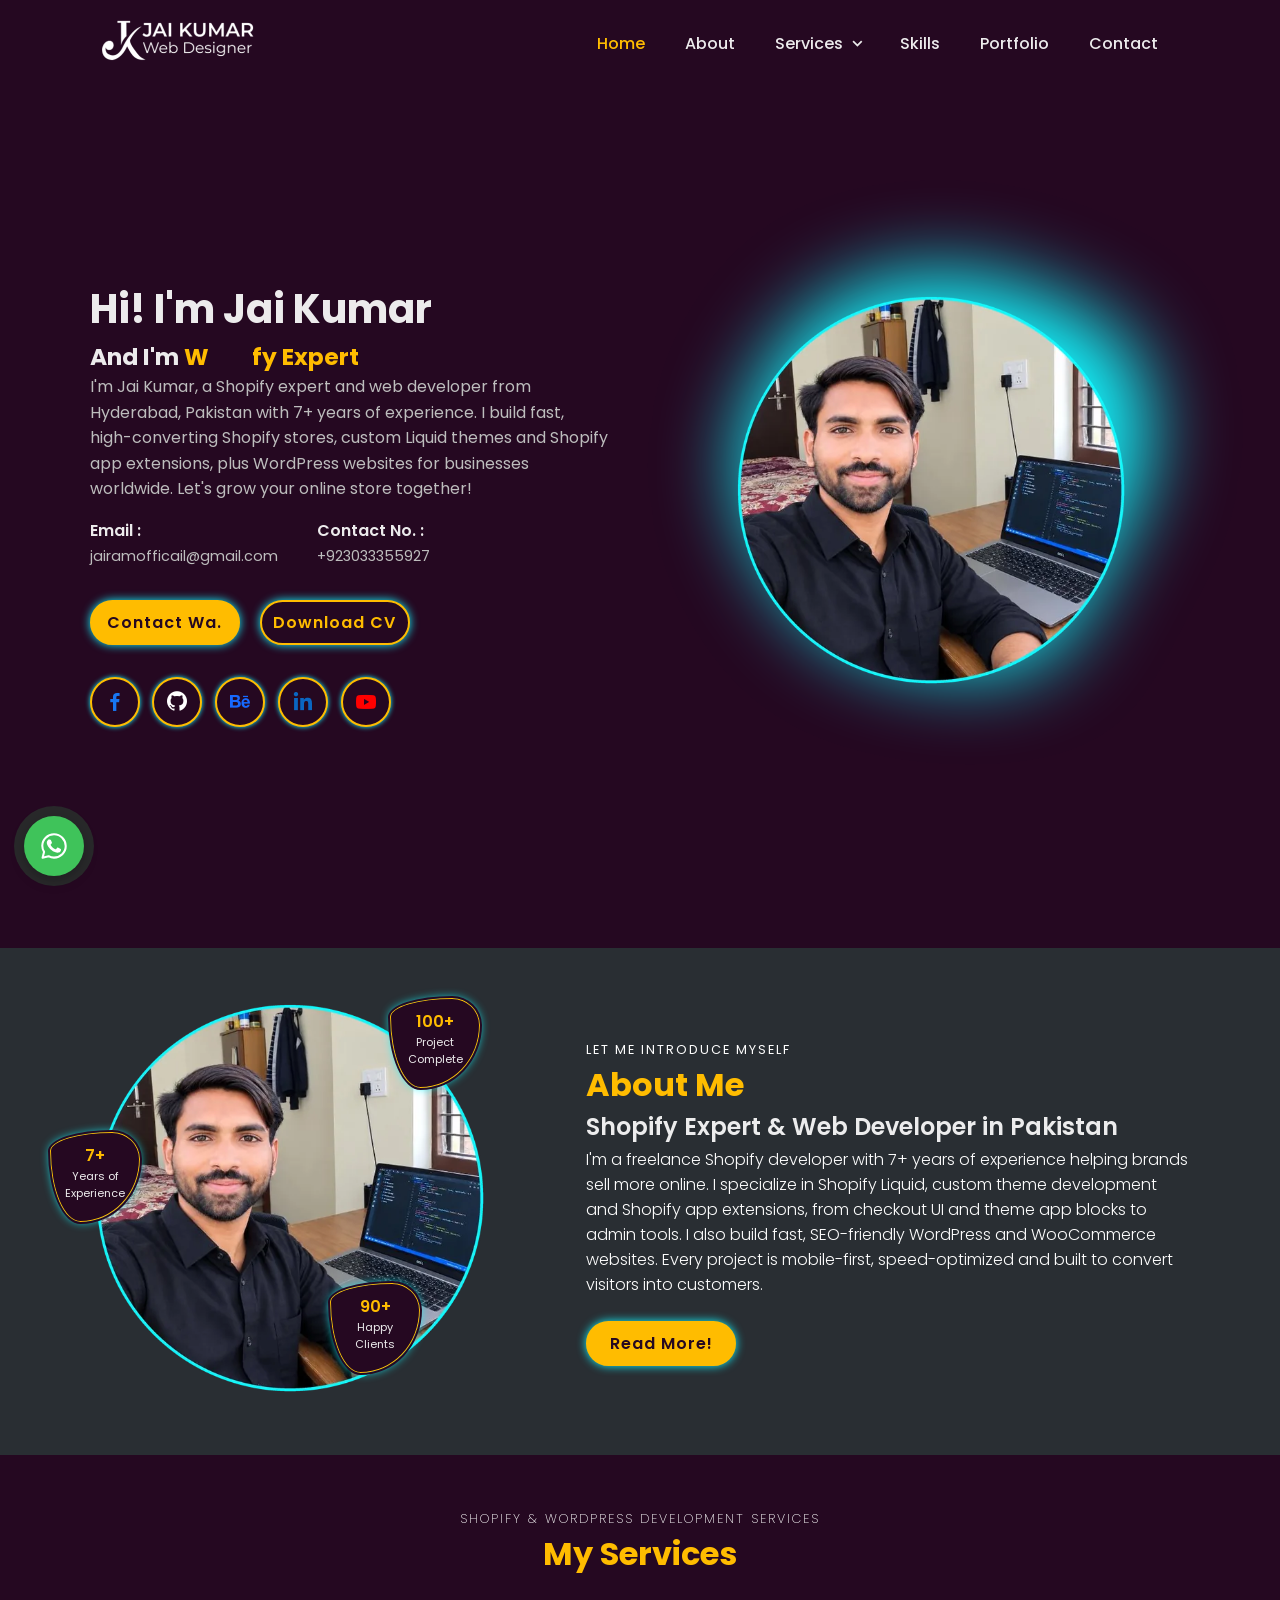
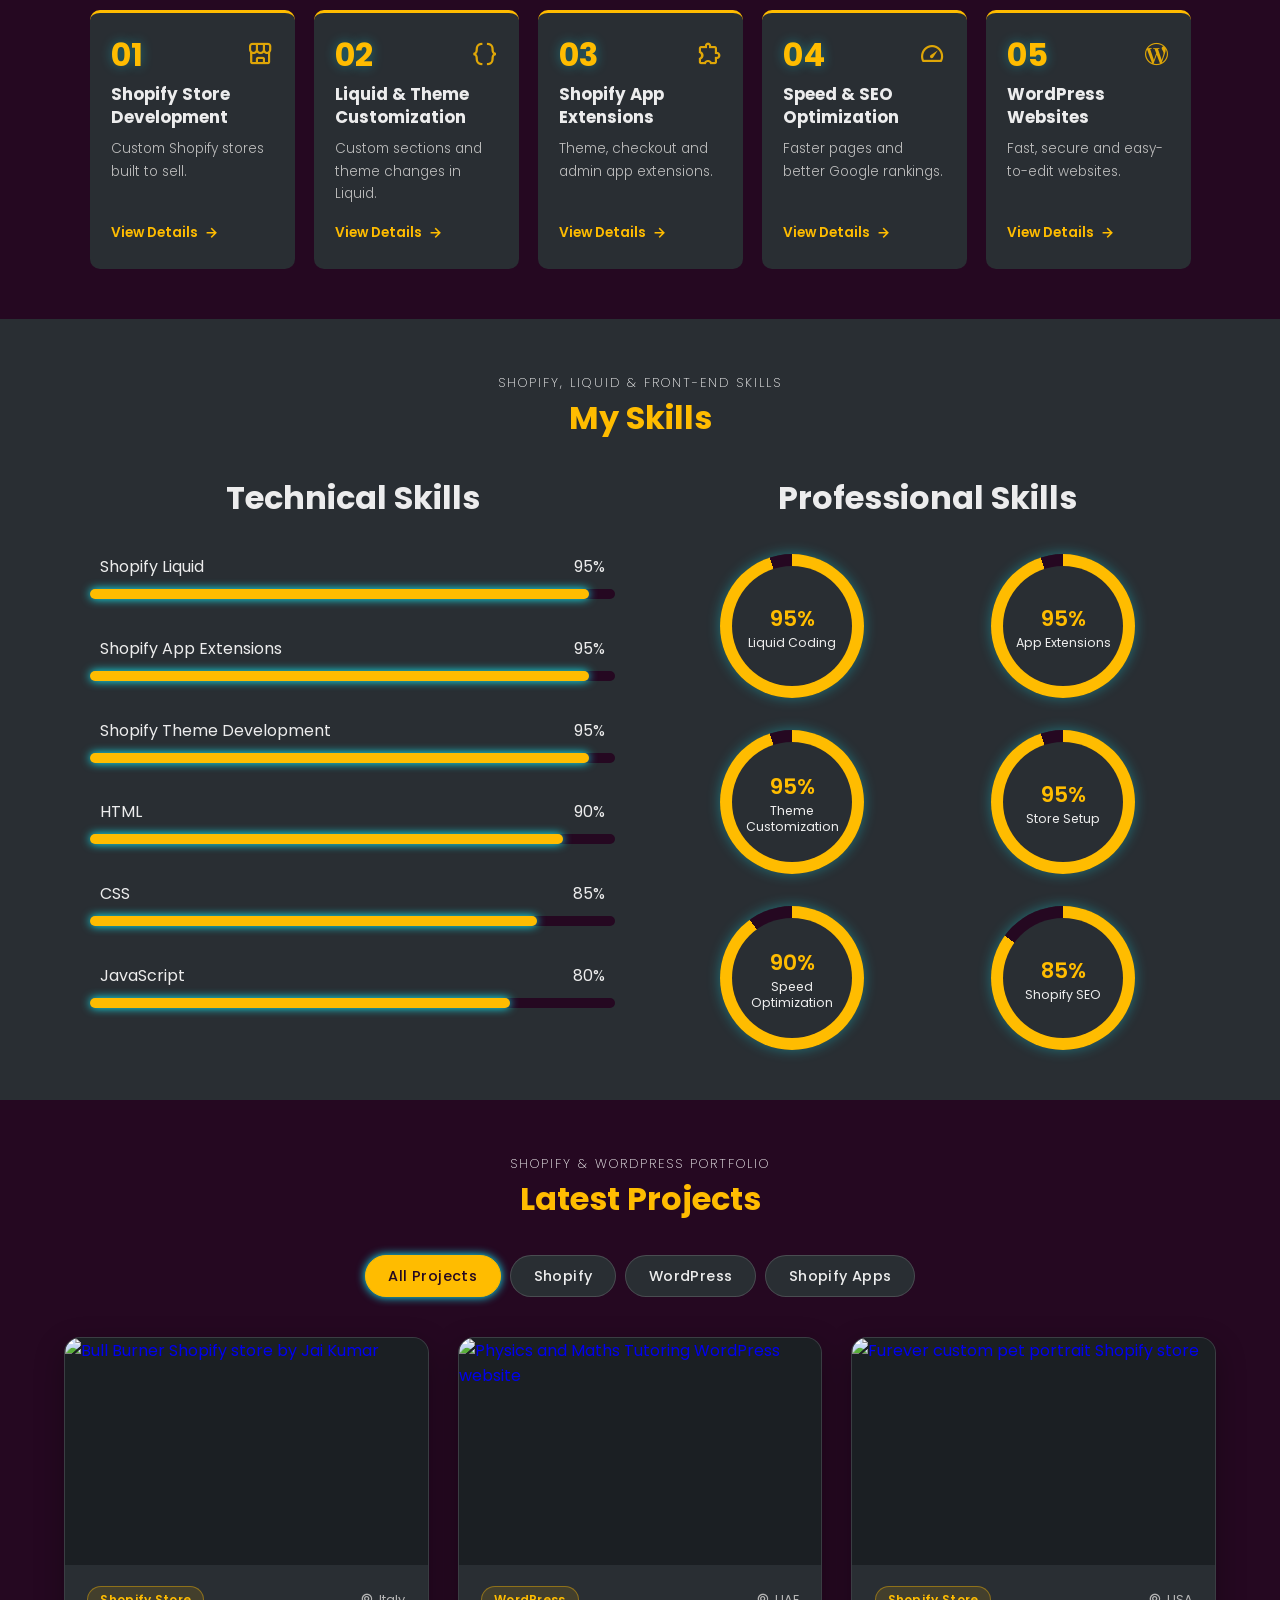
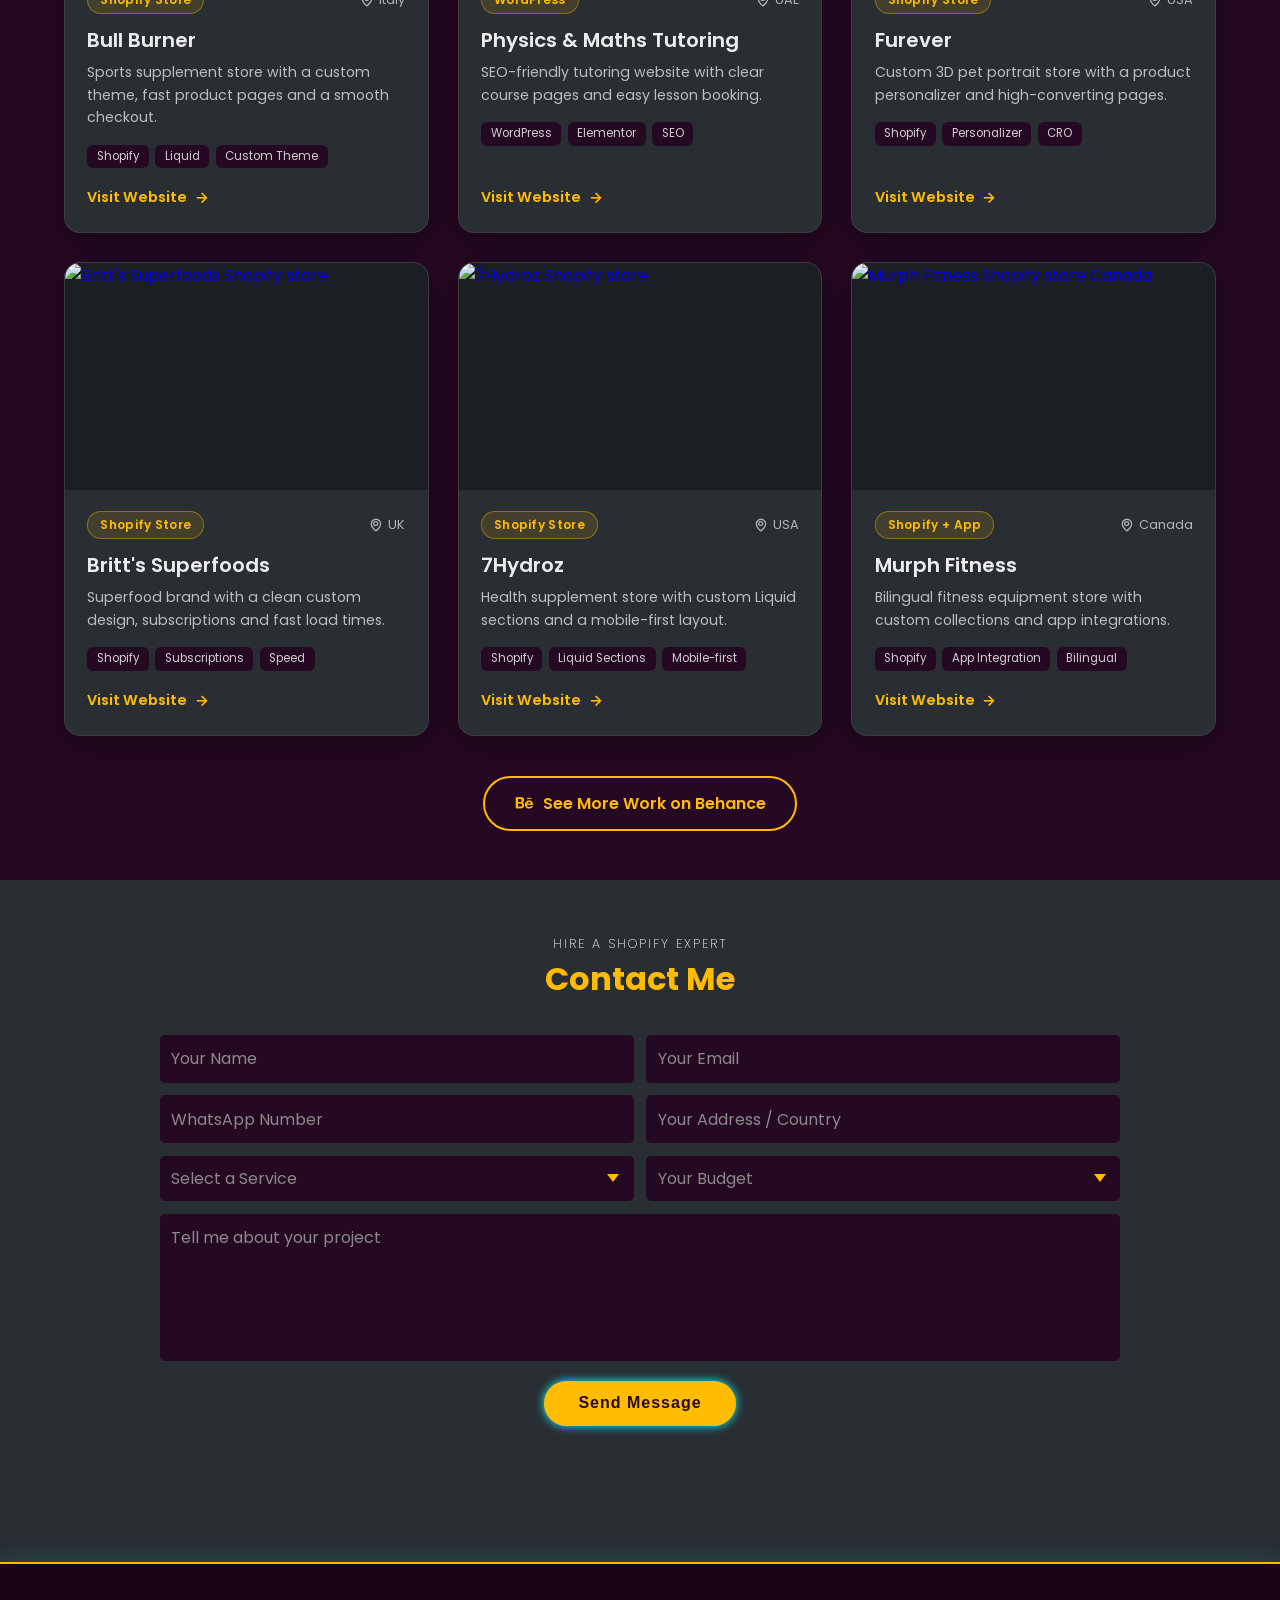
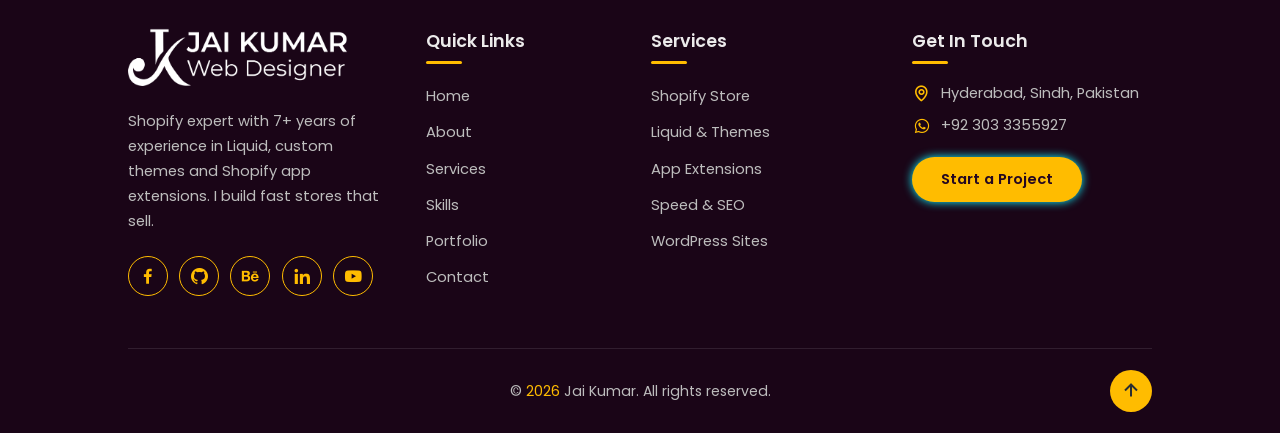
==== commit c7692171: "Update index.html" ====
--- a/index.html
+++ b/index.html
@@ -213,7 +213,7 @@
             </div>
             <div class="btn-box">
                 <a href="https://wa.me/+923033355927" class="btn" target="_blank" rel="noopener">Contact Wa.</a>
-                <a href="jk (2).pdf" class="btn" target="_blank" rel="noopener">Download CV</a>
+                <a href="Jai-Kumar-CV.pdf" class="btn" target="_blank" rel="noopener">Download CV</a>
             </div>
             <div class="social-icons">
                 <a href="https://www.facebook.com/jaikumar3355" target="_blank" rel="noopener" aria-label="Facebook"><i class='bx bxl-facebook'></i></a>
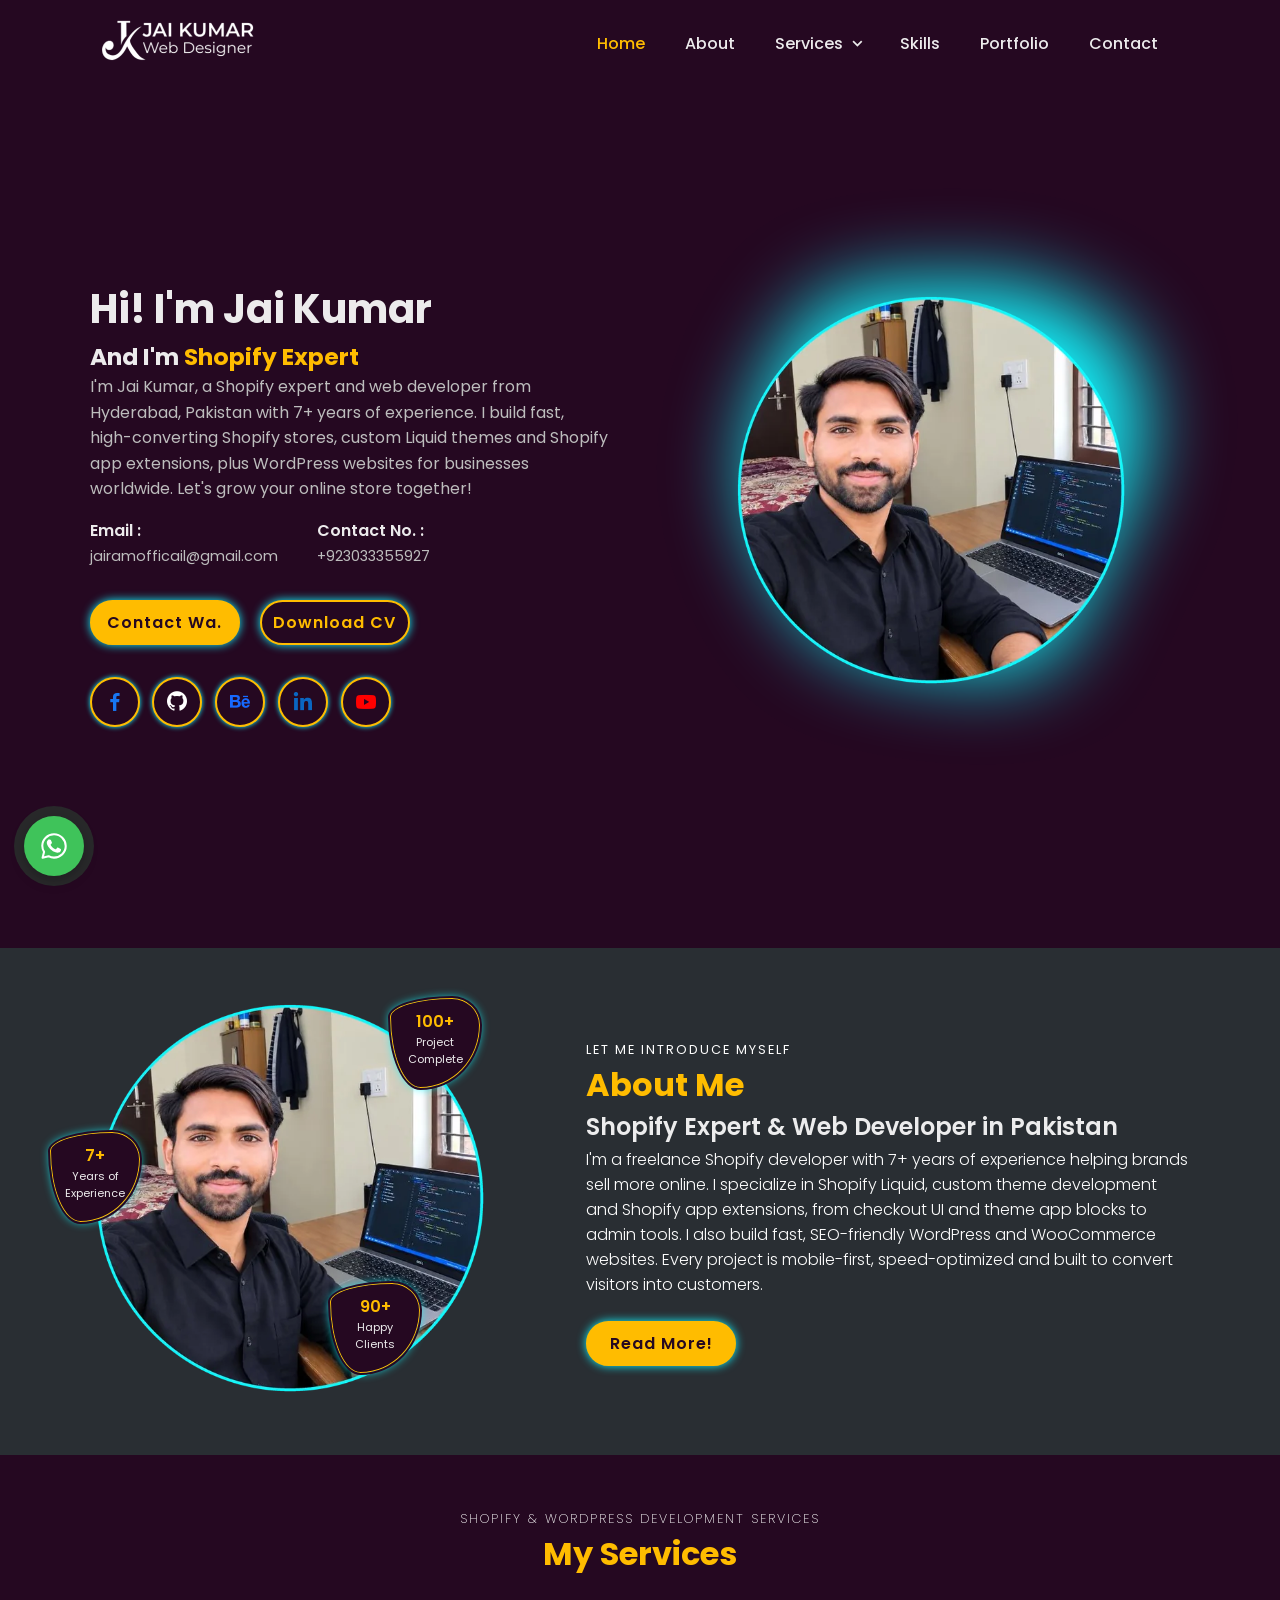
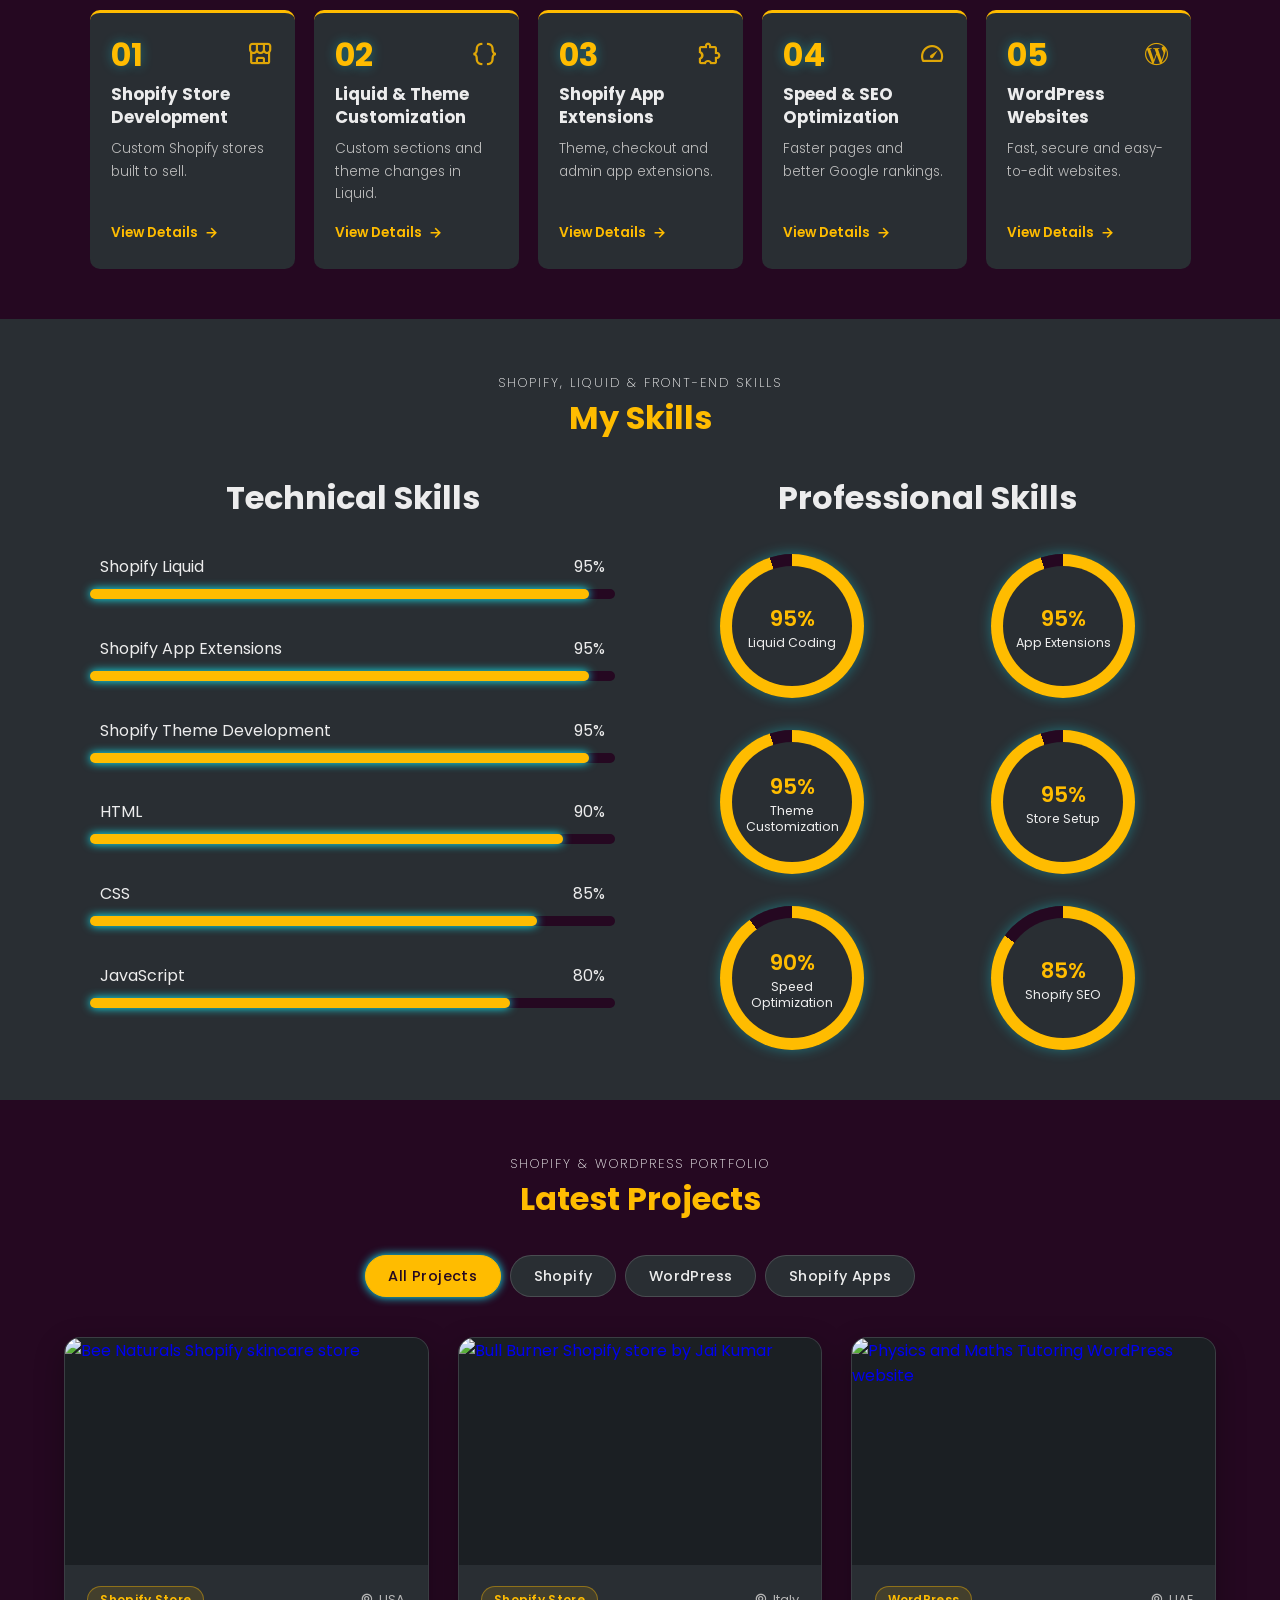
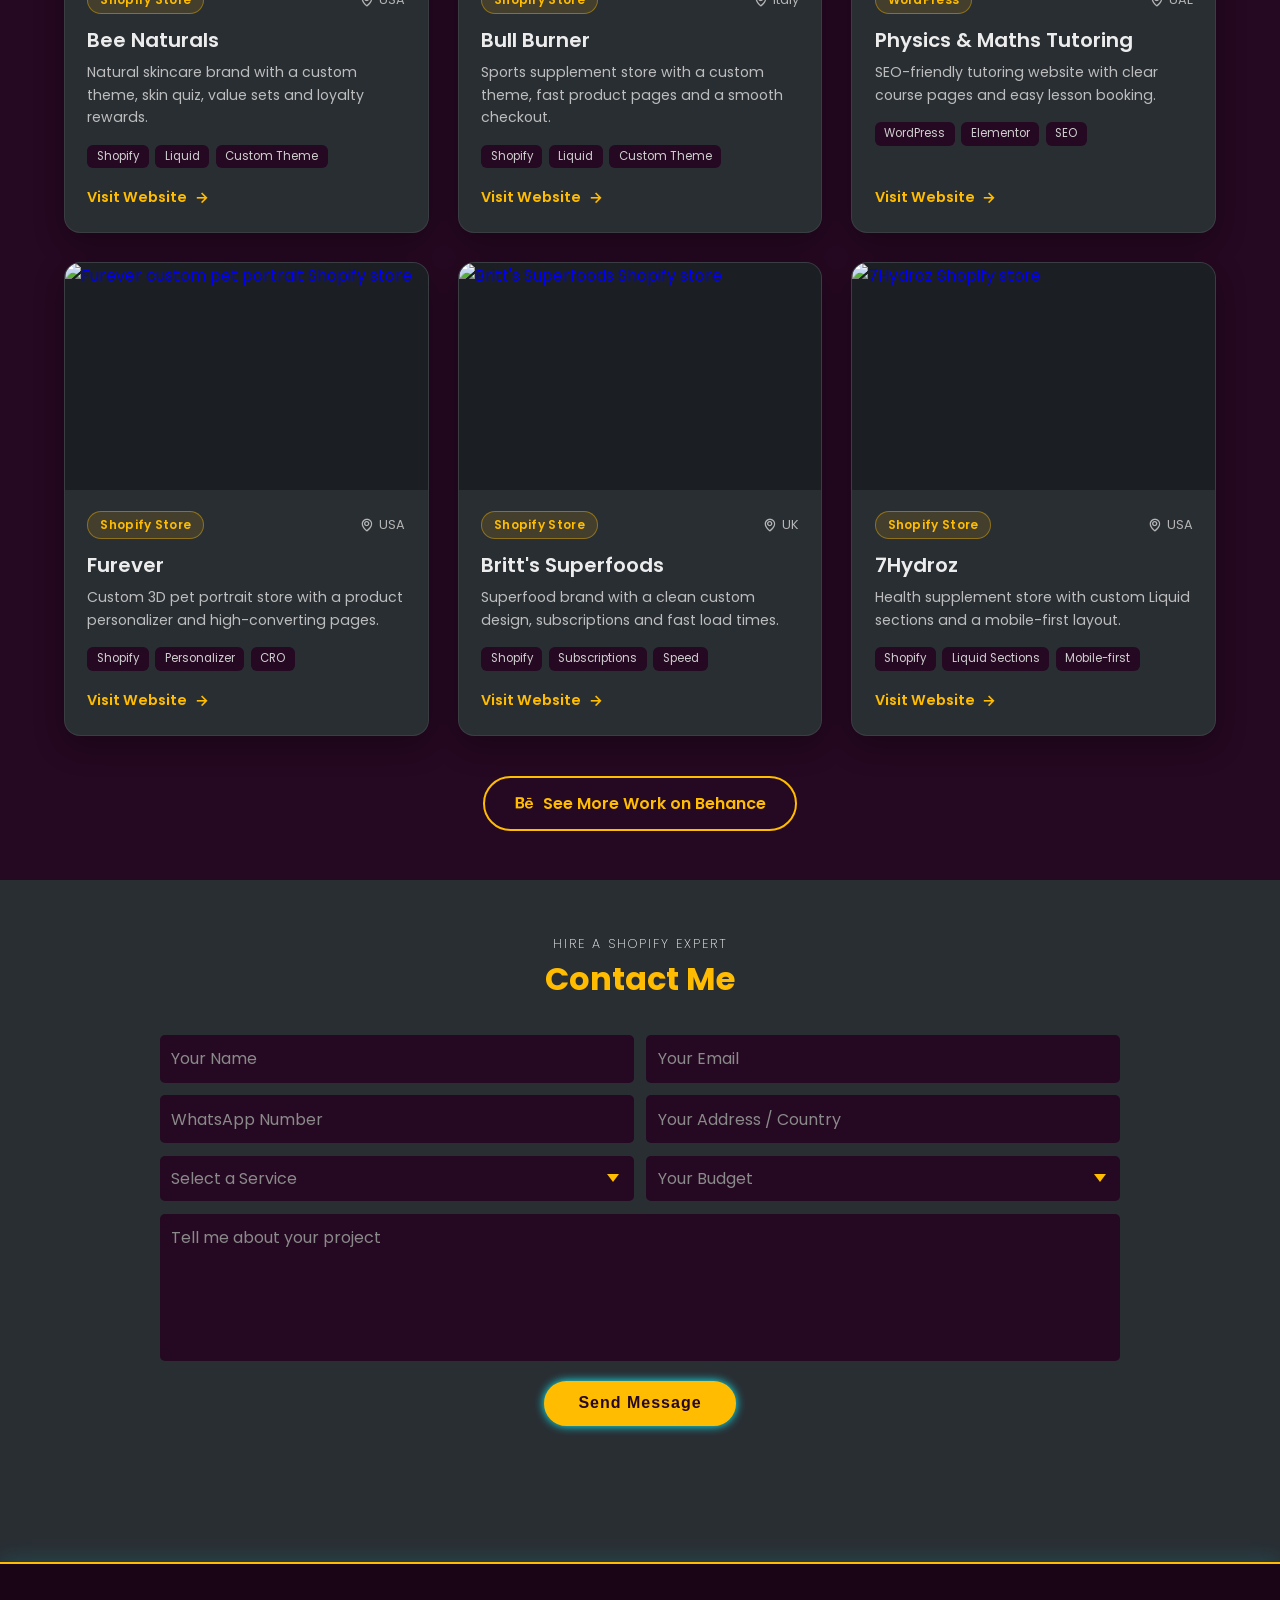
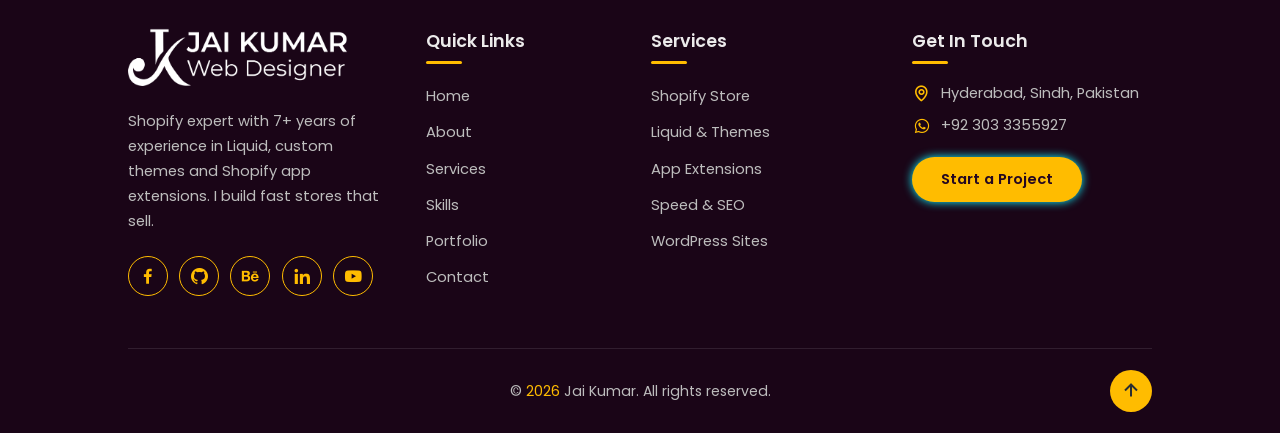
==== commit 97022c04: "add add" ====
--- a/index.html
+++ b/index.html
@@ -442,12 +442,28 @@
         </div>
         <div class="container">
             <div class="filter-buttons scroll-scale">
-                <button class="button" type="button" data-filter="all">All Projects</button>
+                <button class="button" type="button" data-filter=".mix:nth-of-type(-n+6)">All Projects</button>
                 <button class="button" type="button" data-filter=".product">Shopify</button>
                 <button class="button" type="button" data-filter=".inter">WordPress</button>
                 <button class="button" type="button" data-filter=".web">Shopify Apps</button>
             </div>
             <div class="portfolio-gallery scroll-bottom">
+                <article class="port-box mix product">
+                    <a class="port-image" href="https://www.beenaturals.com/" target="_blank" rel="noopener" aria-label="Visit Bee Naturals Shopify skincare store">
+                        <img src="https://i.giphy.com/media/SSGQ04DYi26FiG5UtA/giphy.gif" alt="Bee Naturals Shopify skincare store" loading="lazy">
+                        <span class="port-view"><i class='bx bx-show'></i> View Live Site</span>
+                    </a>
+                    <div class="port-content">
+                        <div class="port-meta">
+                            <span class="port-tag">Shopify Store</span>
+                            <span class="port-country"><i class='bx bx-map'></i>USA</span>
+                        </div>
+                        <h3>Bee Naturals</h3>
+                        <p>Natural skincare brand with a custom theme, skin quiz, value sets and loyalty rewards.</p>
+                        <div class="port-tech"><span>Shopify</span><span>Liquid</span><span>Custom Theme</span></div>
+                        <a class="port-link" href="https://www.beenaturals.com/" target="_blank" rel="noopener">Visit Website <i class='bx bx-right-arrow-alt'></i></a>
+                    </div>
+                </article>
                 <article class="port-box mix product">
                     <a class="port-image" href="https://bullburner.it/" target="_blank" rel="noopener" aria-label="Visit Bull Burner Shopify store by Jai Kumar">
                         <img src="https://i.giphy.com/media/v1.Y2lkPTc5MGI3NjExajIzcXF1a3Fzb2V4d2s1eTdwdzJzOGdjY3V4aXlyZmJua2hpcXVyMiZlcD12MV9pbnRlcm5hbF9naWZfYnlfaWQmY3Q9Zw/RlfmLGPbTemAk90g7B/giphy.gif" alt="Bull Burner Shopify store by Jai Kumar" loading="lazy">
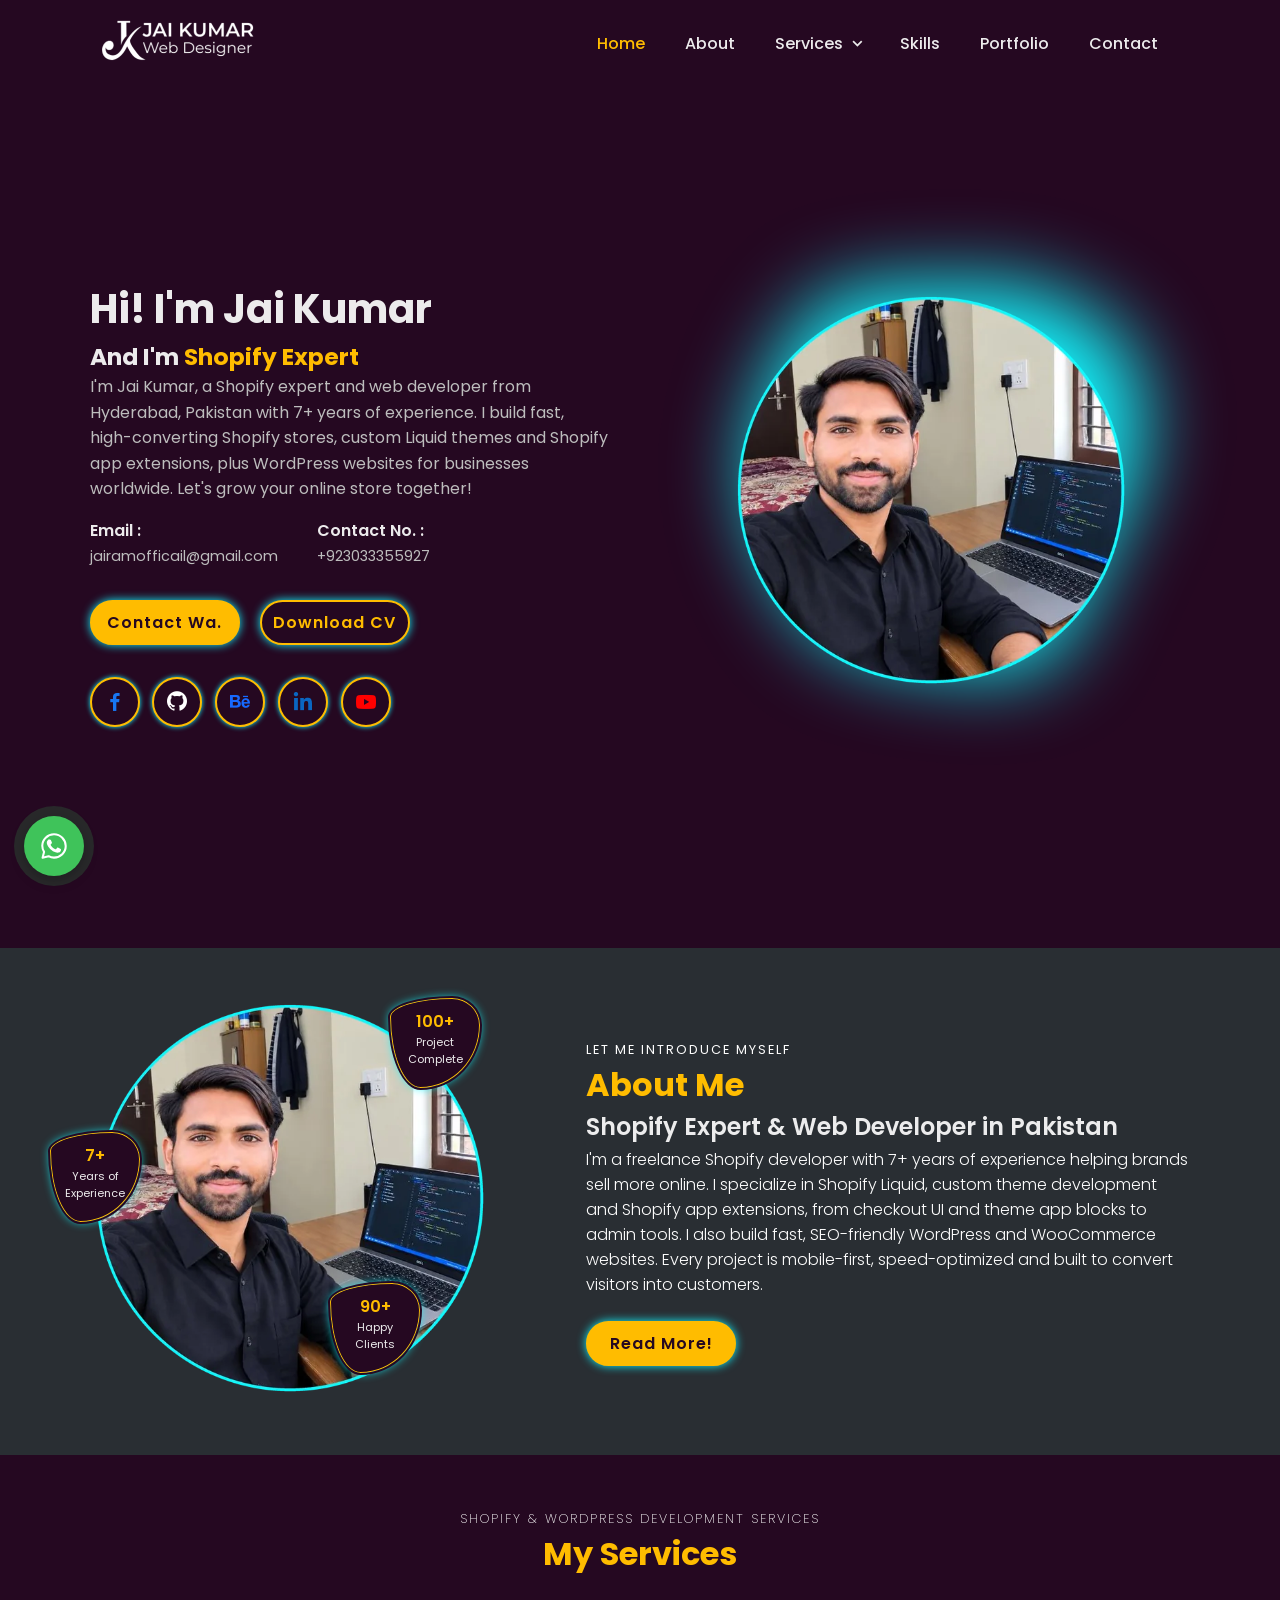
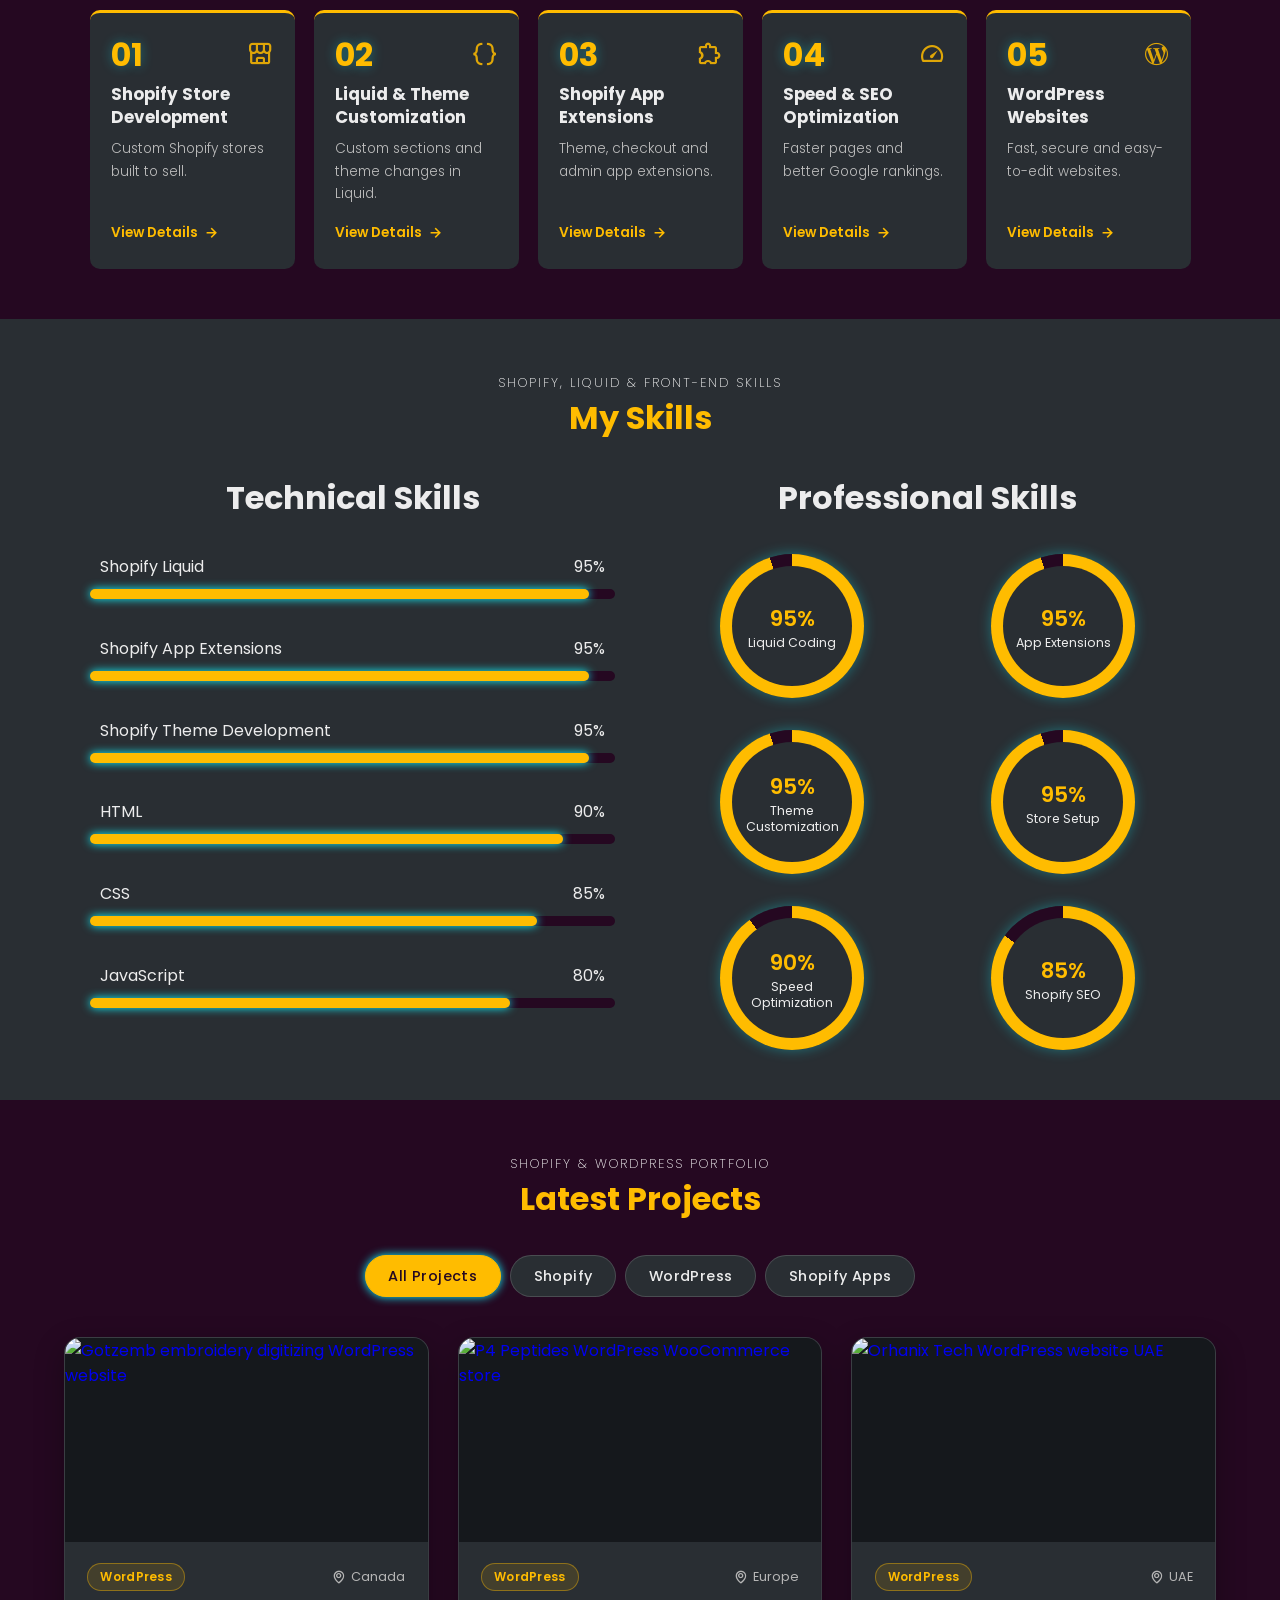
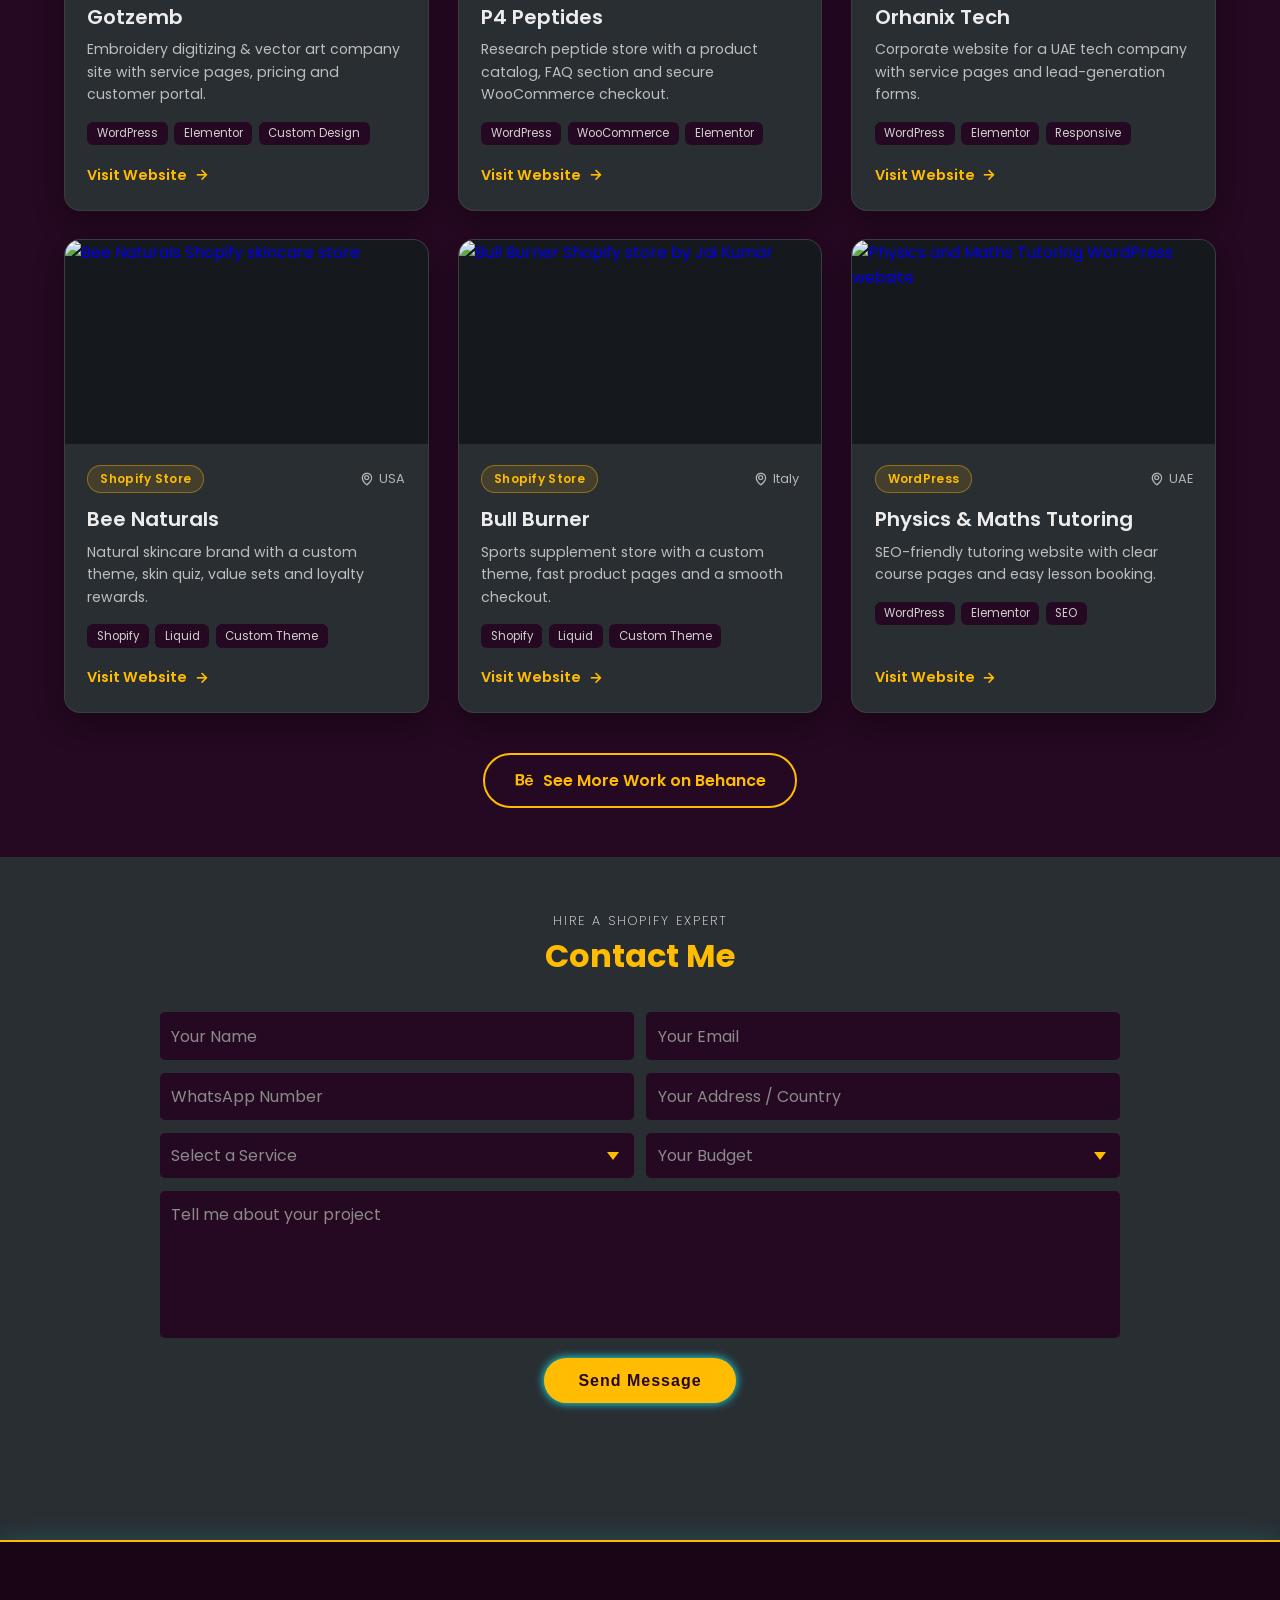
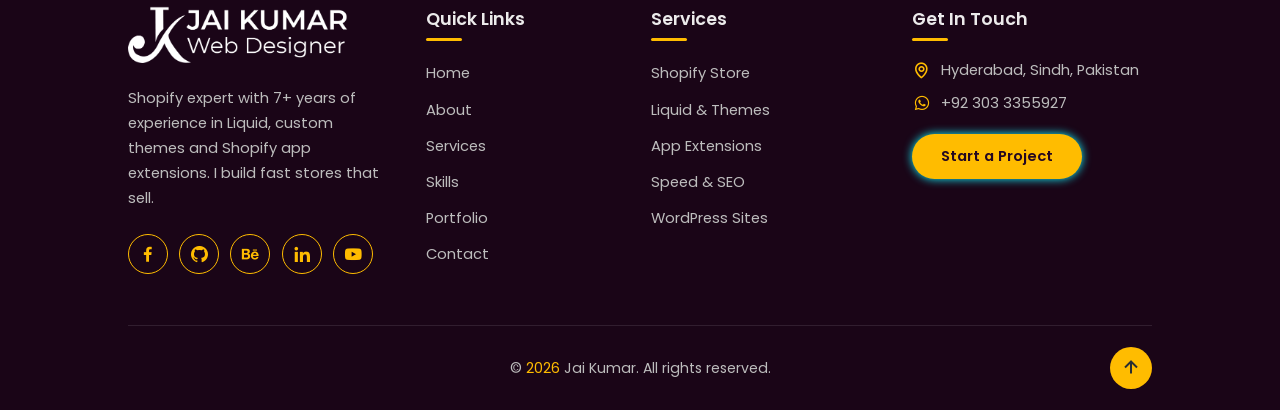
==== commit 927117b8: "Update index.html" ====
--- a/index.html
+++ b/index.html
@@ -448,6 +448,54 @@
                 <button class="button" type="button" data-filter=".web">Shopify Apps</button>
             </div>
             <div class="portfolio-gallery scroll-bottom">
+                <article class="port-box mix inter">
+                    <a class="port-image" href="https://www.gotzemb.co/" target="_blank" rel="noopener" aria-label="Visit Gotzemb embroidery digitizing WordPress website">
+                        <img src="https://i.giphy.com/media/Diha8T8jnpYibmaCn2/giphy.gif" alt="Gotzemb embroidery digitizing WordPress website" loading="lazy">
+                        <span class="port-view"><i class='bx bx-show'></i> View Live Site</span>
+                    </a>
+                    <div class="port-content">
+                        <div class="port-meta">
+                            <span class="port-tag">WordPress</span>
+                            <span class="port-country"><i class='bx bx-map'></i>Canada</span>
+                        </div>
+                        <h3>Gotzemb</h3>
+                        <p>Embroidery digitizing &amp; vector art company site with service pages, pricing and customer portal.</p>
+                        <div class="port-tech"><span>WordPress</span><span>Elementor</span><span>Custom Design</span></div>
+                        <a class="port-link" href="https://www.gotzemb.co/" target="_blank" rel="noopener">Visit Website <i class='bx bx-right-arrow-alt'></i></a>
+                    </div>
+                </article>
+                <article class="port-box mix inter">
+                    <a class="port-image" href="https://p4peptides.eu.com/" target="_blank" rel="noopener" aria-label="Visit P4 Peptides WordPress WooCommerce store">
+                        <img src="https://i.giphy.com/media/Ydp5PLTlx4iYTqGDFj/giphy.gif" alt="P4 Peptides WordPress WooCommerce store" loading="lazy">
+                        <span class="port-view"><i class='bx bx-show'></i> View Live Site</span>
+                    </a>
+                    <div class="port-content">
+                        <div class="port-meta">
+                            <span class="port-tag">WordPress</span>
+                            <span class="port-country"><i class='bx bx-map'></i>Europe</span>
+                        </div>
+                        <h3>P4 Peptides</h3>
+                        <p>Research peptide store with a product catalog, FAQ section and secure WooCommerce checkout.</p>
+                        <div class="port-tech"><span>WordPress</span><span>WooCommerce</span><span>Elementor</span></div>
+                        <a class="port-link" href="https://p4peptides.eu.com/" target="_blank" rel="noopener">Visit Website <i class='bx bx-right-arrow-alt'></i></a>
+                    </div>
+                </article>
+                <article class="port-box mix inter">
+                    <a class="port-image" href="https://orhanixtech.ae/" target="_blank" rel="noopener" aria-label="Visit Orhanix Tech WordPress website UAE">
+                        <img src="https://i.giphy.com/media/7K7O2a9iWp935bZkti/giphy.gif" alt="Orhanix Tech WordPress website UAE" loading="lazy">
+                        <span class="port-view"><i class='bx bx-show'></i> View Live Site</span>
+                    </a>
+                    <div class="port-content">
+                        <div class="port-meta">
+                            <span class="port-tag">WordPress</span>
+                            <span class="port-country"><i class='bx bx-map'></i>UAE</span>
+                        </div>
+                        <h3>Orhanix Tech</h3>
+                        <p>Corporate website for a UAE tech company with service pages and lead-generation forms.</p>
+                        <div class="port-tech"><span>WordPress</span><span>Elementor</span><span>Responsive</span></div>
+                        <a class="port-link" href="https://orhanixtech.ae/" target="_blank" rel="noopener">Visit Website <i class='bx bx-right-arrow-alt'></i></a>
+                    </div>
+                </article>
                 <article class="port-box mix product">
                     <a class="port-image" href="https://www.beenaturals.com/" target="_blank" rel="noopener" aria-label="Visit Bee Naturals Shopify skincare store">
                         <img src="https://i.giphy.com/media/SSGQ04DYi26FiG5UtA/giphy.gif" alt="Bee Naturals Shopify skincare store" loading="lazy">
--- a/style.css
+++ b/style.css
@@ -102,7 +102,7 @@
 #menu-icon {
     width: 44px;
     height: 44px;
-    font-size: 40px;
+    font-size: 1.9rem;
     z-index: 10001;
     cursor: pointer;
     margin-left: 25px;
@@ -2476,4 +2476,21 @@
 
 .port-country {
     color: #b5b5b5;
+}
+
+/*---Portfolio: poori website dikhe (crop na ho)----------*/
+
+.portfolio-gallery .port-image {
+    aspect-ratio: 16 / 9;
+    background: #15181c;
+}
+
+.portfolio-gallery .port-image img {
+    object-fit: contain;
+    object-position: center;
+}
+
+/* hover par halka zoom, taake kinare na katein */
+.portfolio-gallery .port-box:hover .port-image img {
+    transform: scale(1.02);
 }
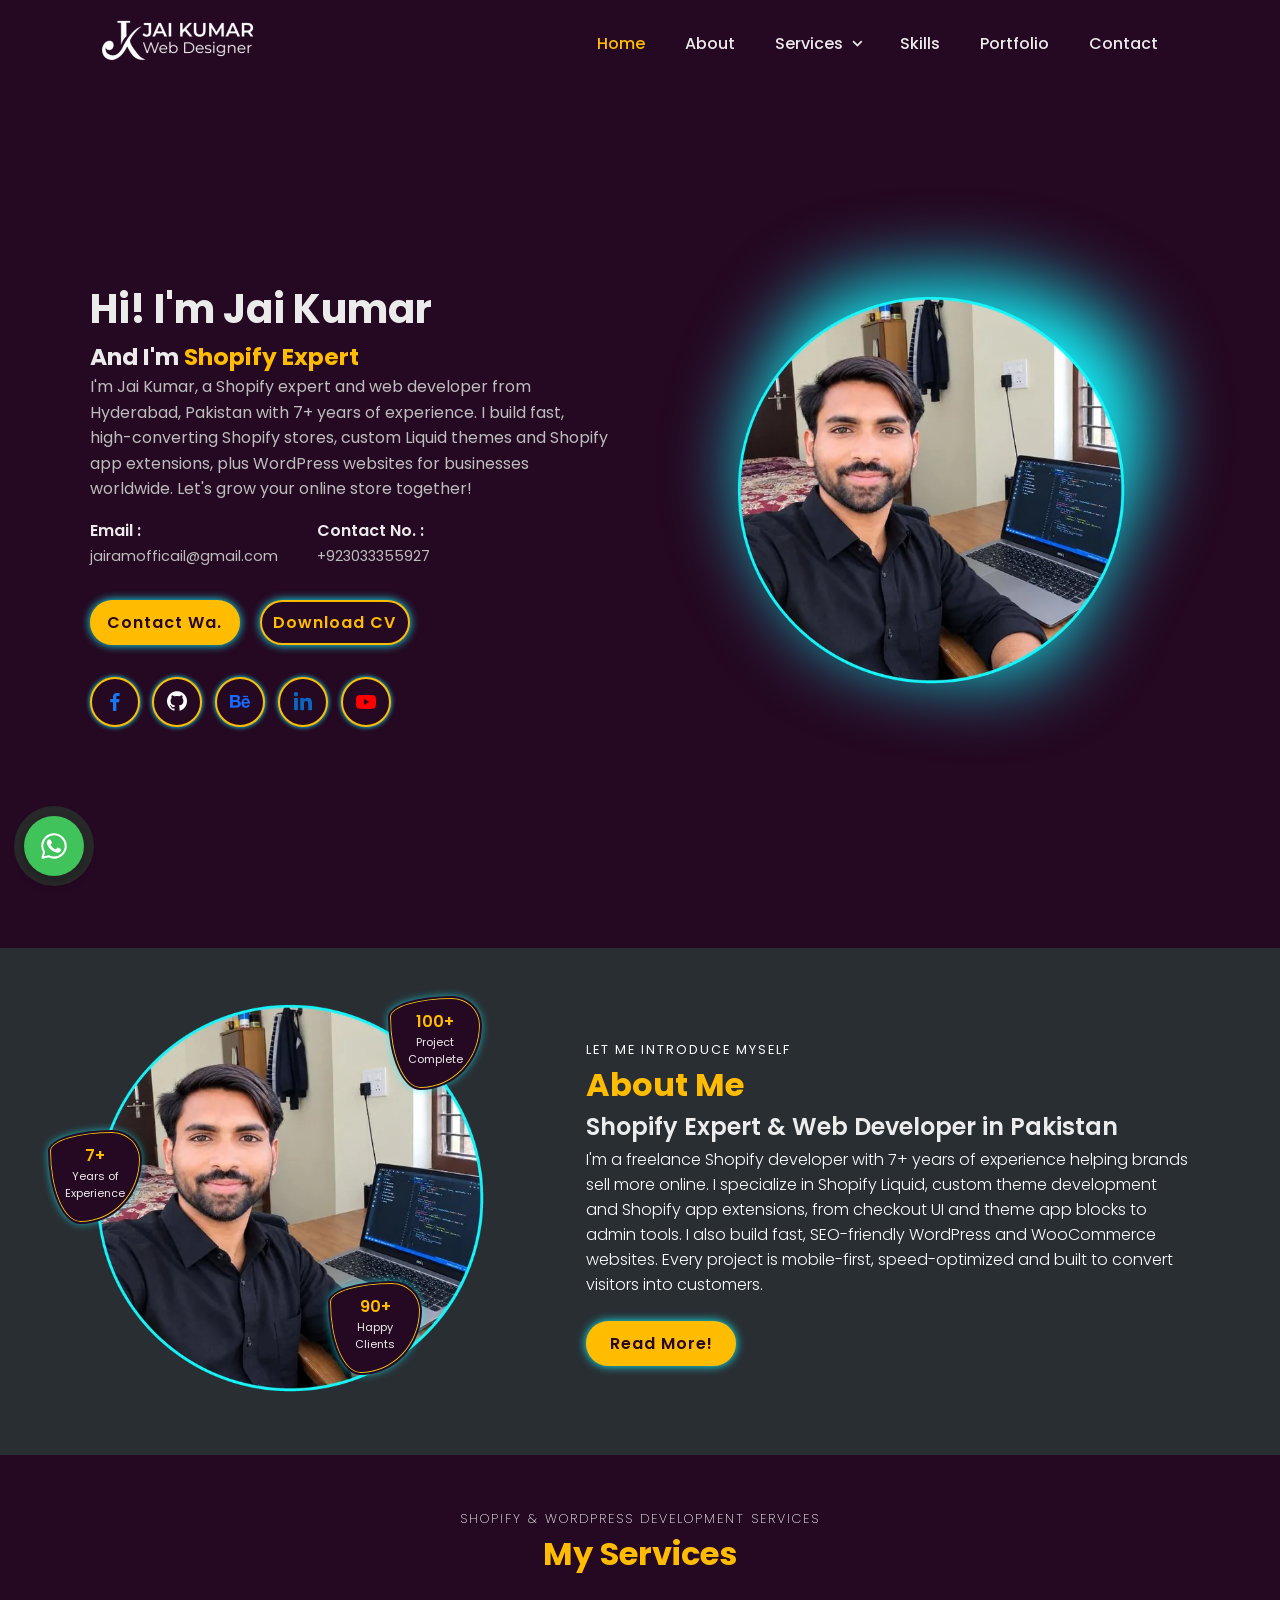
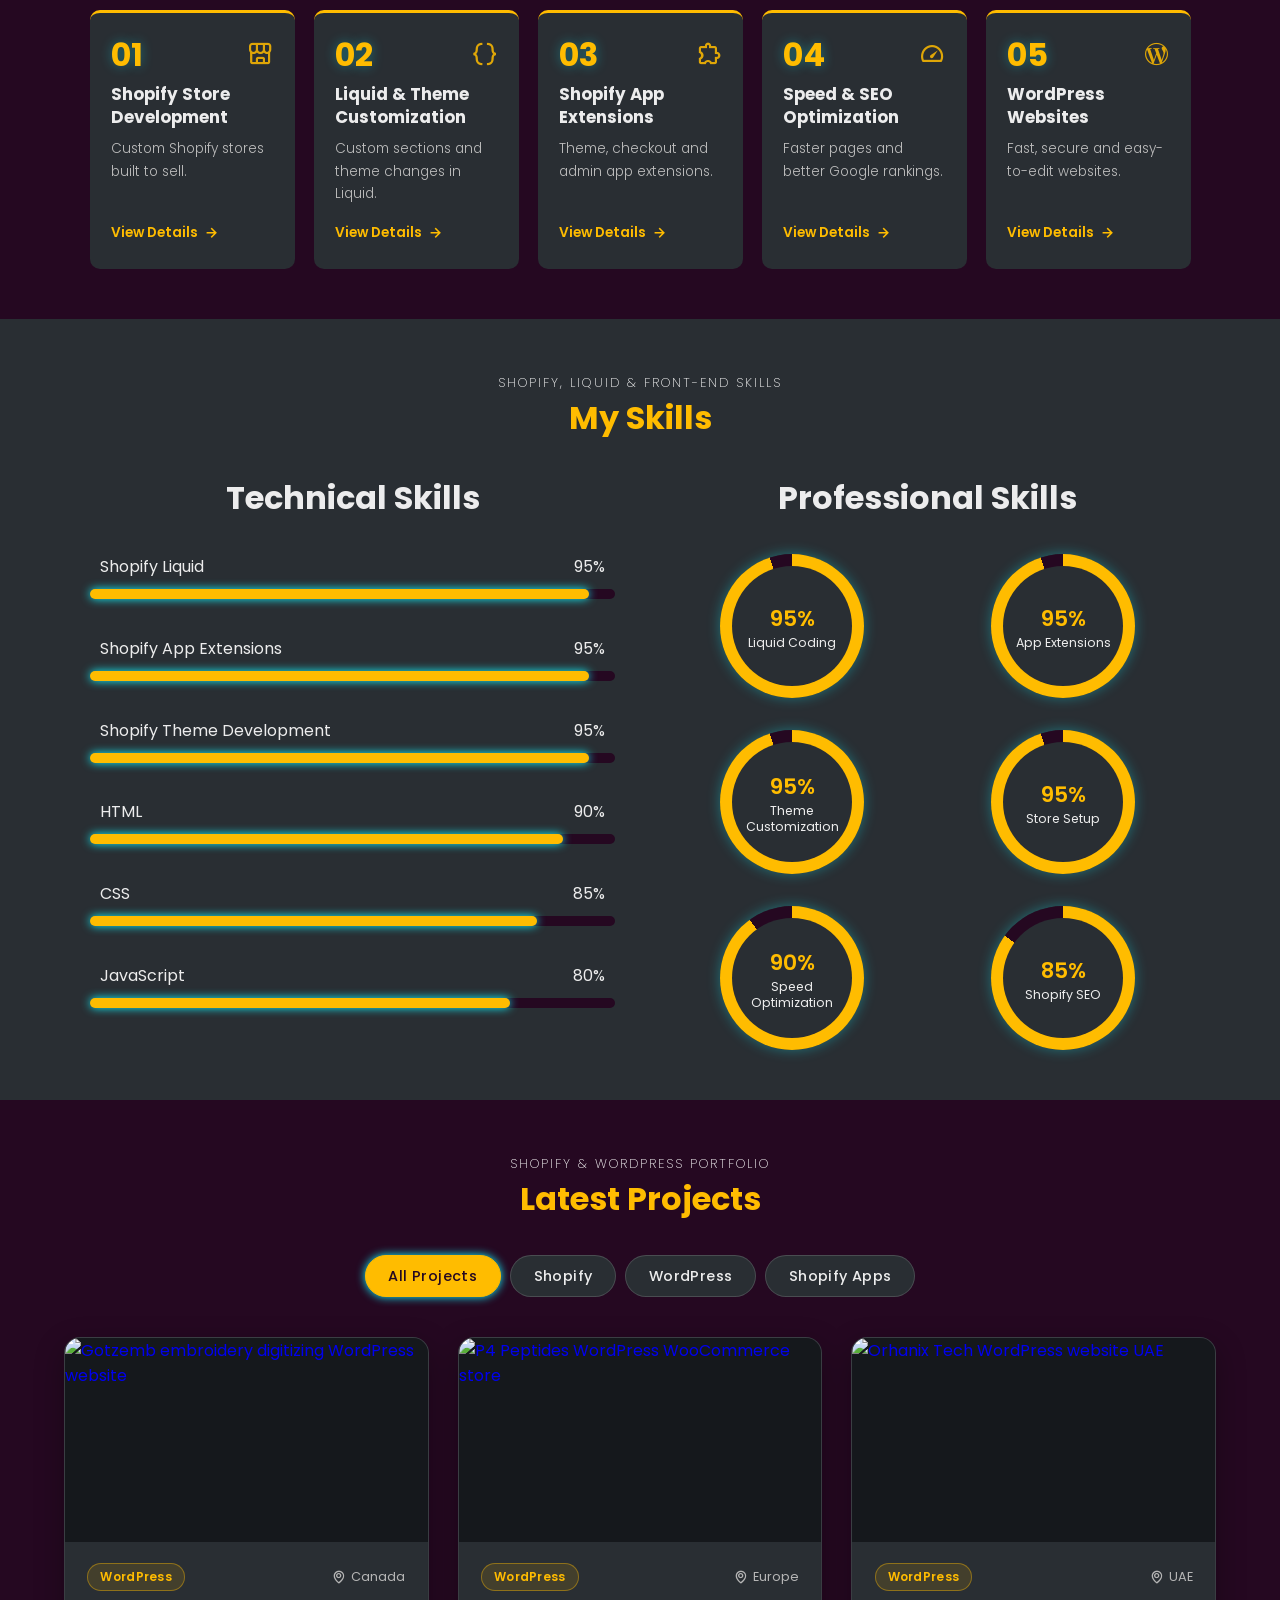
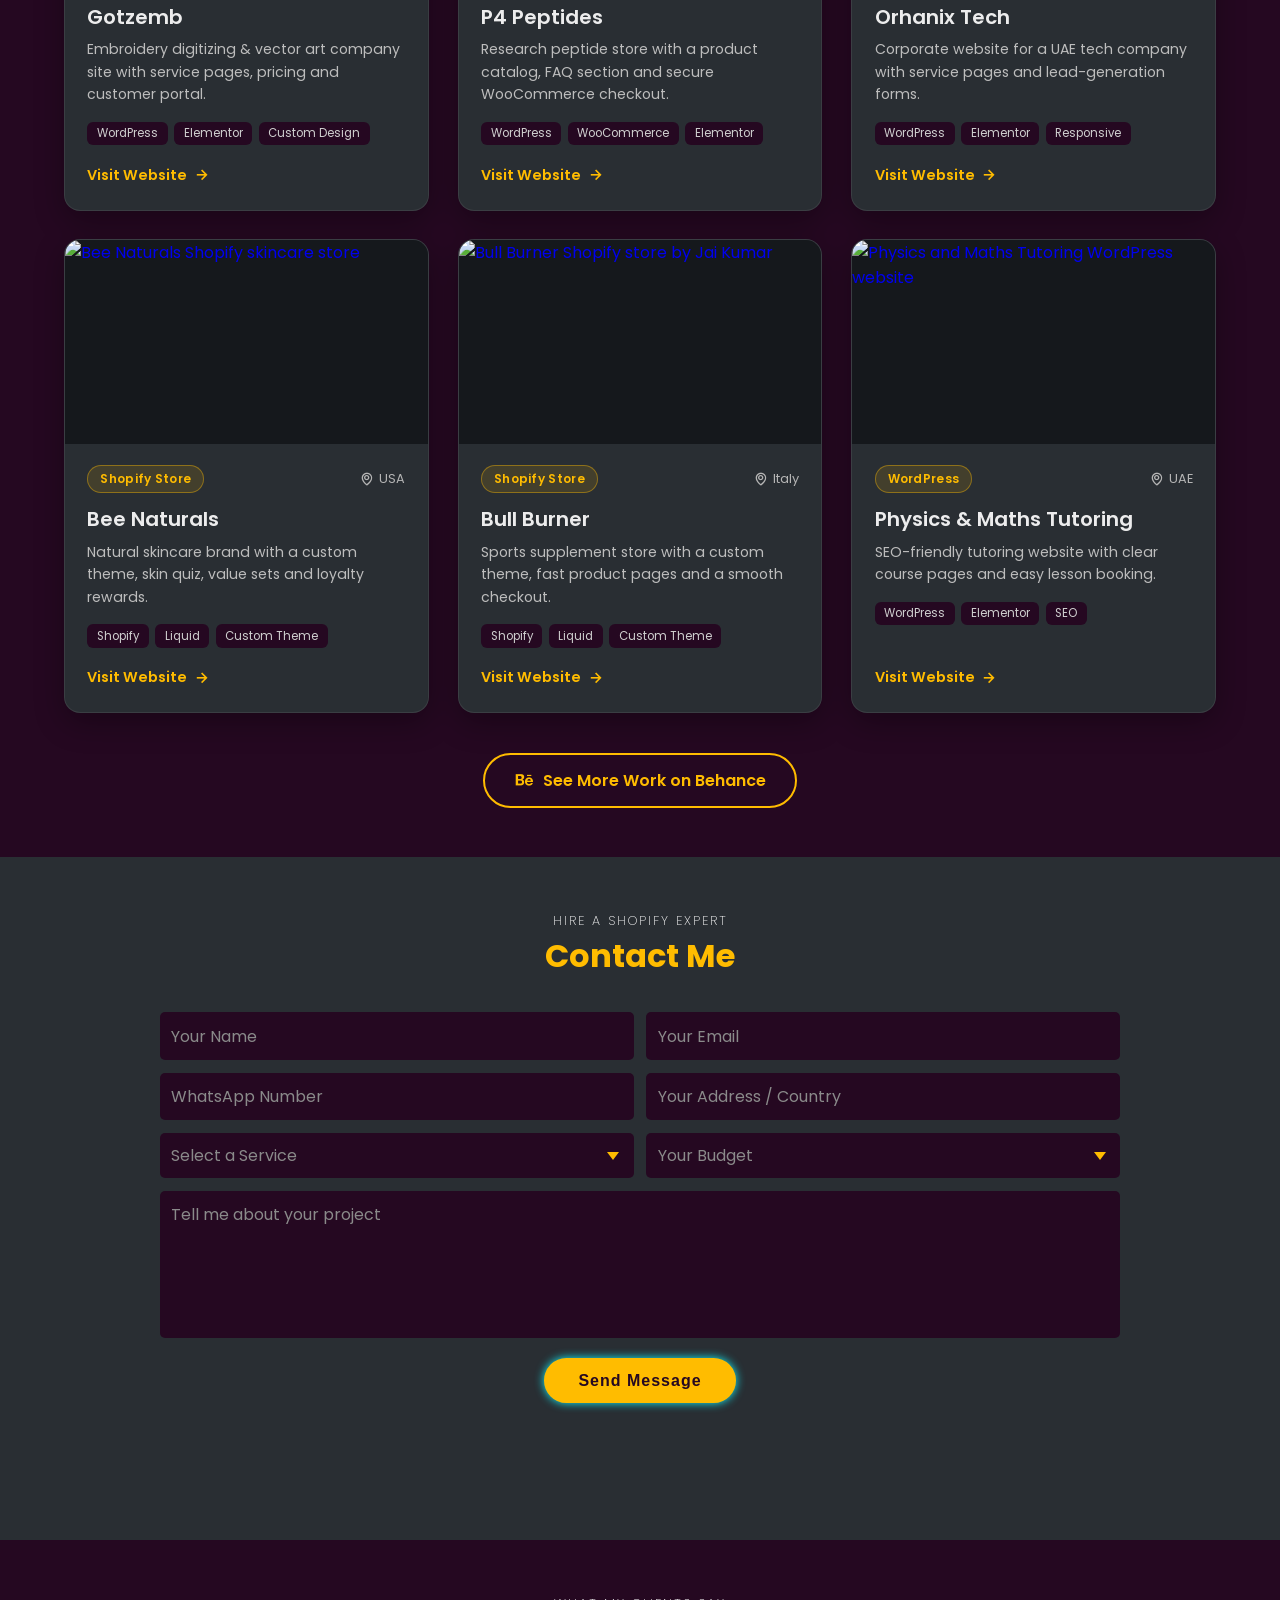
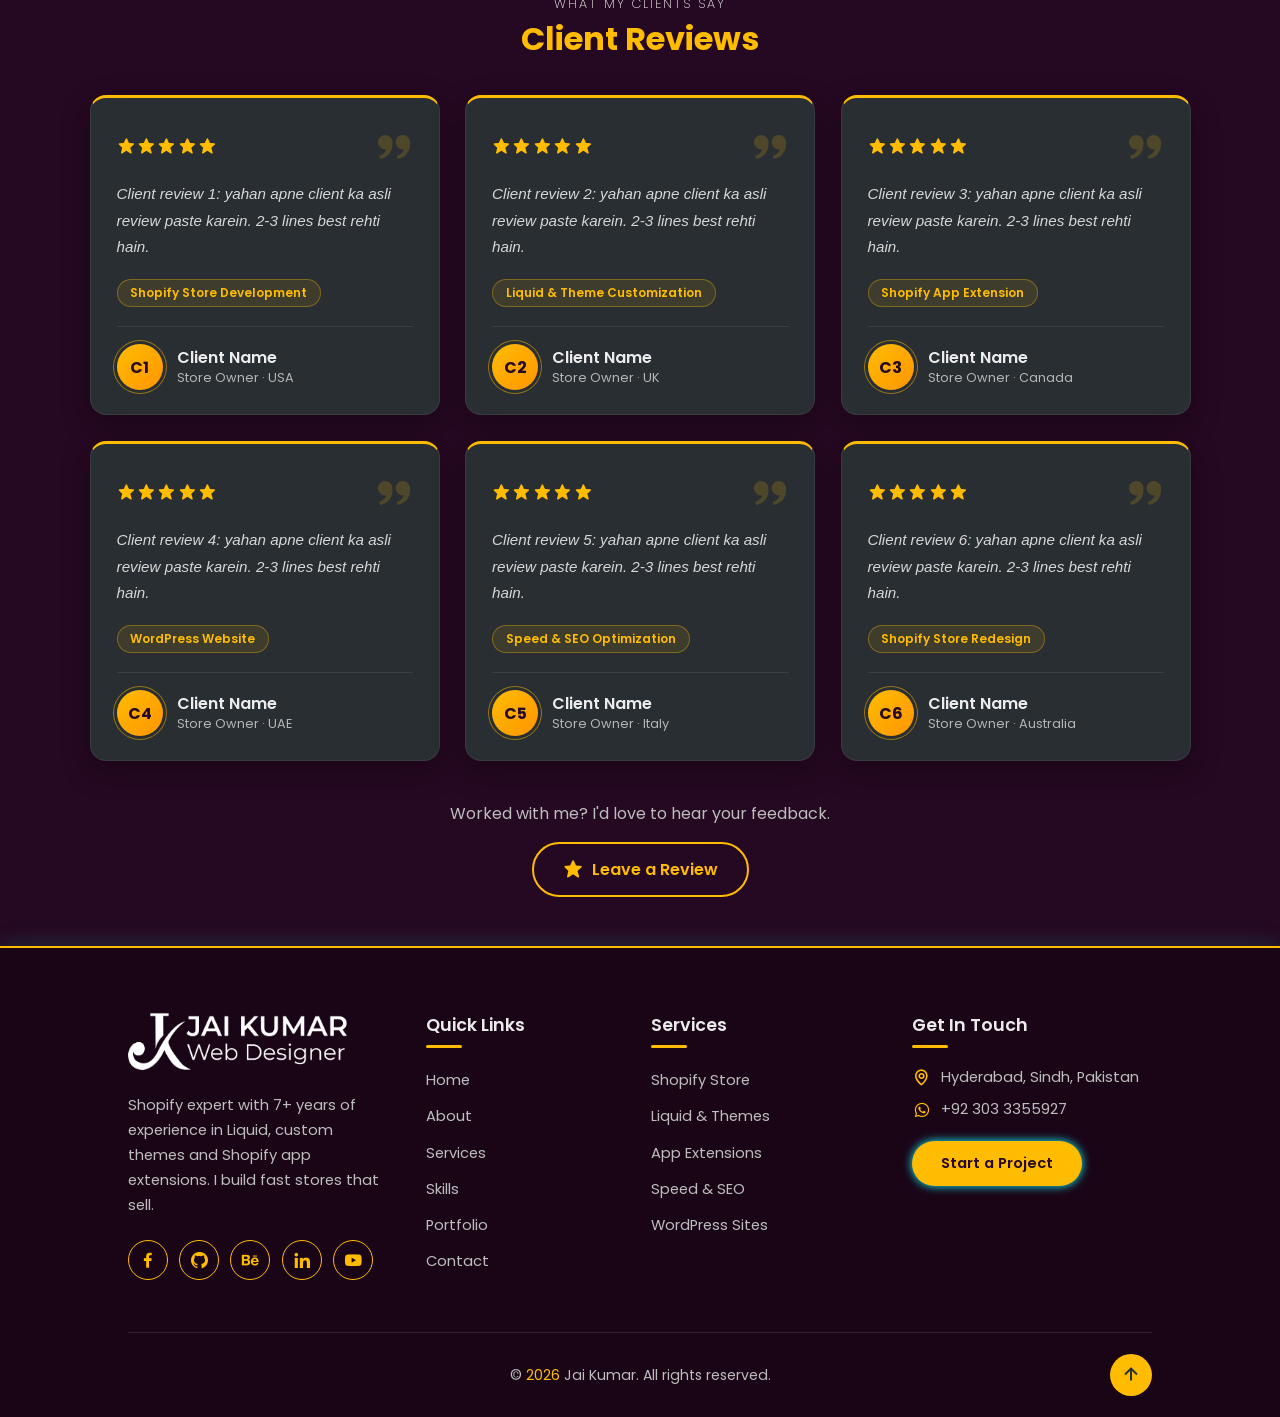
==== commit f9a8ee87: "add add" ====
--- a/index.html
+++ b/index.html
@@ -656,6 +656,108 @@
             <p class="form-status" id="form-status" aria-live="polite"></p>
         </form>
     </section>
+    <section id="reviews" class="reviews">
+        <div class="main-text scroll-scale">
+            <span>What my clients say</span>
+            <h2>Client Reviews</h2>
+        </div>
+        <div class="review-grid scroll-bottom stagger">
+            <article class="review-card">
+                <div class="review-top">
+                    <div class="review-stars" aria-label="5 out of 5 stars"><i class='bx bxs-star'></i><i class='bx bxs-star'></i><i class='bx bxs-star'></i><i class='bx bxs-star'></i><i class='bx bxs-star'></i></div>
+                    <i class='bx bxs-quote-alt-right review-quote'></i>
+                </div>
+                <p class="review-text">Client review 1: yahan apne client ka asli review paste karein. 2-3 lines best rehti hain.</p>
+                <span class="review-service">Shopify Store Development</span>
+                <div class="review-author">
+                    <span class="review-avatar">C1</span>
+                    <div>
+                        <h3>Client Name</h3>
+                        <p>Store Owner · USA</p>
+                    </div>
+                </div>
+            </article>
+            <article class="review-card">
+                <div class="review-top">
+                    <div class="review-stars" aria-label="5 out of 5 stars"><i class='bx bxs-star'></i><i class='bx bxs-star'></i><i class='bx bxs-star'></i><i class='bx bxs-star'></i><i class='bx bxs-star'></i></div>
+                    <i class='bx bxs-quote-alt-right review-quote'></i>
+                </div>
+                <p class="review-text">Client review 2: yahan apne client ka asli review paste karein. 2-3 lines best rehti hain.</p>
+                <span class="review-service">Liquid &amp; Theme Customization</span>
+                <div class="review-author">
+                    <span class="review-avatar">C2</span>
+                    <div>
+                        <h3>Client Name</h3>
+                        <p>Store Owner · UK</p>
+                    </div>
+                </div>
+            </article>
+            <article class="review-card">
+                <div class="review-top">
+                    <div class="review-stars" aria-label="5 out of 5 stars"><i class='bx bxs-star'></i><i class='bx bxs-star'></i><i class='bx bxs-star'></i><i class='bx bxs-star'></i><i class='bx bxs-star'></i></div>
+                    <i class='bx bxs-quote-alt-right review-quote'></i>
+                </div>
+                <p class="review-text">Client review 3: yahan apne client ka asli review paste karein. 2-3 lines best rehti hain.</p>
+                <span class="review-service">Shopify App Extension</span>
+                <div class="review-author">
+                    <span class="review-avatar">C3</span>
+                    <div>
+                        <h3>Client Name</h3>
+                        <p>Store Owner · Canada</p>
+                    </div>
+                </div>
+            </article>
+            <article class="review-card">
+                <div class="review-top">
+                    <div class="review-stars" aria-label="5 out of 5 stars"><i class='bx bxs-star'></i><i class='bx bxs-star'></i><i class='bx bxs-star'></i><i class='bx bxs-star'></i><i class='bx bxs-star'></i></div>
+                    <i class='bx bxs-quote-alt-right review-quote'></i>
+                </div>
+                <p class="review-text">Client review 4: yahan apne client ka asli review paste karein. 2-3 lines best rehti hain.</p>
+                <span class="review-service">WordPress Website</span>
+                <div class="review-author">
+                    <span class="review-avatar">C4</span>
+                    <div>
+                        <h3>Client Name</h3>
+                        <p>Store Owner · UAE</p>
+                    </div>
+                </div>
+            </article>
+            <article class="review-card">
+                <div class="review-top">
+                    <div class="review-stars" aria-label="5 out of 5 stars"><i class='bx bxs-star'></i><i class='bx bxs-star'></i><i class='bx bxs-star'></i><i class='bx bxs-star'></i><i class='bx bxs-star'></i></div>
+                    <i class='bx bxs-quote-alt-right review-quote'></i>
+                </div>
+                <p class="review-text">Client review 5: yahan apne client ka asli review paste karein. 2-3 lines best rehti hain.</p>
+                <span class="review-service">Speed &amp; SEO Optimization</span>
+                <div class="review-author">
+                    <span class="review-avatar">C5</span>
+                    <div>
+                        <h3>Client Name</h3>
+                        <p>Store Owner · Italy</p>
+                    </div>
+                </div>
+            </article>
+            <article class="review-card">
+                <div class="review-top">
+                    <div class="review-stars" aria-label="5 out of 5 stars"><i class='bx bxs-star'></i><i class='bx bxs-star'></i><i class='bx bxs-star'></i><i class='bx bxs-star'></i><i class='bx bxs-star'></i></div>
+                    <i class='bx bxs-quote-alt-right review-quote'></i>
+                </div>
+                <p class="review-text">Client review 6: yahan apne client ka asli review paste karein. 2-3 lines best rehti hain.</p>
+                <span class="review-service">Shopify Store Redesign</span>
+                <div class="review-author">
+                    <span class="review-avatar">C6</span>
+                    <div>
+                        <h3>Client Name</h3>
+                        <p>Store Owner · Australia</p>
+                    </div>
+                </div>
+            </article>
+        </div>
+        <div class="review-cta scroll-scale">
+            <p>Worked with me? I'd love to hear your feedback.</p>
+            <a href="https://wa.me/923033355927?text=Hi%20Jai%2C%20I%20would%20like%20to%20leave%20a%20review%20for%20your%20work." target="_blank" rel="noopener" class="port-more-btn"><i class='bx bxs-star'></i> Leave a Review</a>
+        </div>
+    </section>
     <footer class="site-footer">
         <div class="footer-top">
             <div class="footer-brand">
--- a/style.css
+++ b/style.css
@@ -2493,4 +2493,137 @@
 /* hover par halka zoom, taake kinare na katein */
 .portfolio-gallery .port-box:hover .port-image img {
     transform: scale(1.02);
+}
+
+/*=================================================
+  CLIENT REVIEWS
+=================================================*/
+
+.reviews {
+    background: var(--bg-color);
+}
+
+.review-grid {
+    max-width: 1300px;
+    margin: 0 auto;
+    display: grid;
+    grid-template-columns: repeat(3, 1fr);
+    gap: 1.6rem;
+}
+
+.review-card {
+    position: relative;
+    display: flex;
+    flex-direction: column;
+    padding: 1.8rem 1.6rem 1.5rem;
+    background: var(--second-bg-color);
+    border: 1px solid rgba(255, 255, 255, .07);
+    border-top: 3px solid var(--hover-color);
+    border-radius: 16px;
+    box-shadow: 0 10px 30px rgba(0, 0, 0, .25);
+    transition: transform .4s cubic-bezier(.16, 1, .3, 1), box-shadow .4s, border-color .4s;
+}
+
+.stagger.show-items > .review-card:nth-child(n):hover,
+.review-card:hover {
+    transform: translateY(-6px);
+    box-shadow: 0 16px 40px rgba(0, 0, 0, .35), var(--non-box-shadow);
+    transition-delay: 0s;
+}
+
+.review-top {
+    display: flex;
+    align-items: center;
+    justify-content: space-between;
+    margin-bottom: 1rem;
+}
+
+.review-stars {
+    display: flex;
+    gap: .15rem;
+    color: var(--hover-color);
+    font-size: 1.15rem;
+}
+
+.review-quote {
+    font-size: 2.4rem;
+    color: rgba(255, 188, 0, .18);
+}
+
+.review-text {
+    flex: 1;
+    color: #d6d6d6;
+    font-size: .95rem;
+    line-height: 1.75;
+    font-style: italic;
+    margin-bottom: 1.1rem;
+}
+
+.review-service {
+    align-self: flex-start;
+    padding: .25rem .8rem;
+    margin-bottom: 1.2rem;
+    border-radius: 50px;
+    background: rgba(255, 188, 0, .1);
+    border: 1px solid rgba(255, 188, 0, .35);
+    color: var(--hover-color);
+    font-size: .75rem;
+    font-weight: 600;
+}
+
+.review-author {
+    display: flex;
+    align-items: center;
+    gap: .9rem;
+    padding-top: 1.1rem;
+    border-top: 1px solid rgba(255, 255, 255, .08);
+}
+
+.review-avatar {
+    width: 46px;
+    height: 46px;
+    flex-shrink: 0;
+    display: flex;
+    align-items: center;
+    justify-content: center;
+    border-radius: 50%;
+    background: linear-gradient(135deg, var(--hover-color), #ff9500);
+    color: var(--bg-color);
+    font-weight: 700;
+    font-size: 1rem;
+    box-shadow: 0 0 0 3px var(--second-bg-color), 0 0 0 4px rgba(255, 188, 0, .5);
+}
+
+.review-author h3 {
+    font-size: 1rem;
+    font-weight: 600;
+    color: var(--text-color);
+    line-height: 1.3;
+}
+
+.review-author p {
+    font-size: .8rem;
+    color: #b5b5b5;
+}
+
+.review-cta {
+    text-align: center;
+    margin-top: 2.5rem;
+}
+
+.review-cta p {
+    color: #bdbdbd;
+    margin-bottom: 1rem;
+}
+
+@media (max-width: 1000px) {
+    .review-grid {
+        grid-template-columns: repeat(2, 1fr);
+    }
+}
+
+@media (max-width: 650px) {
+    .review-grid {
+        grid-template-columns: 1fr;
+    }
 }
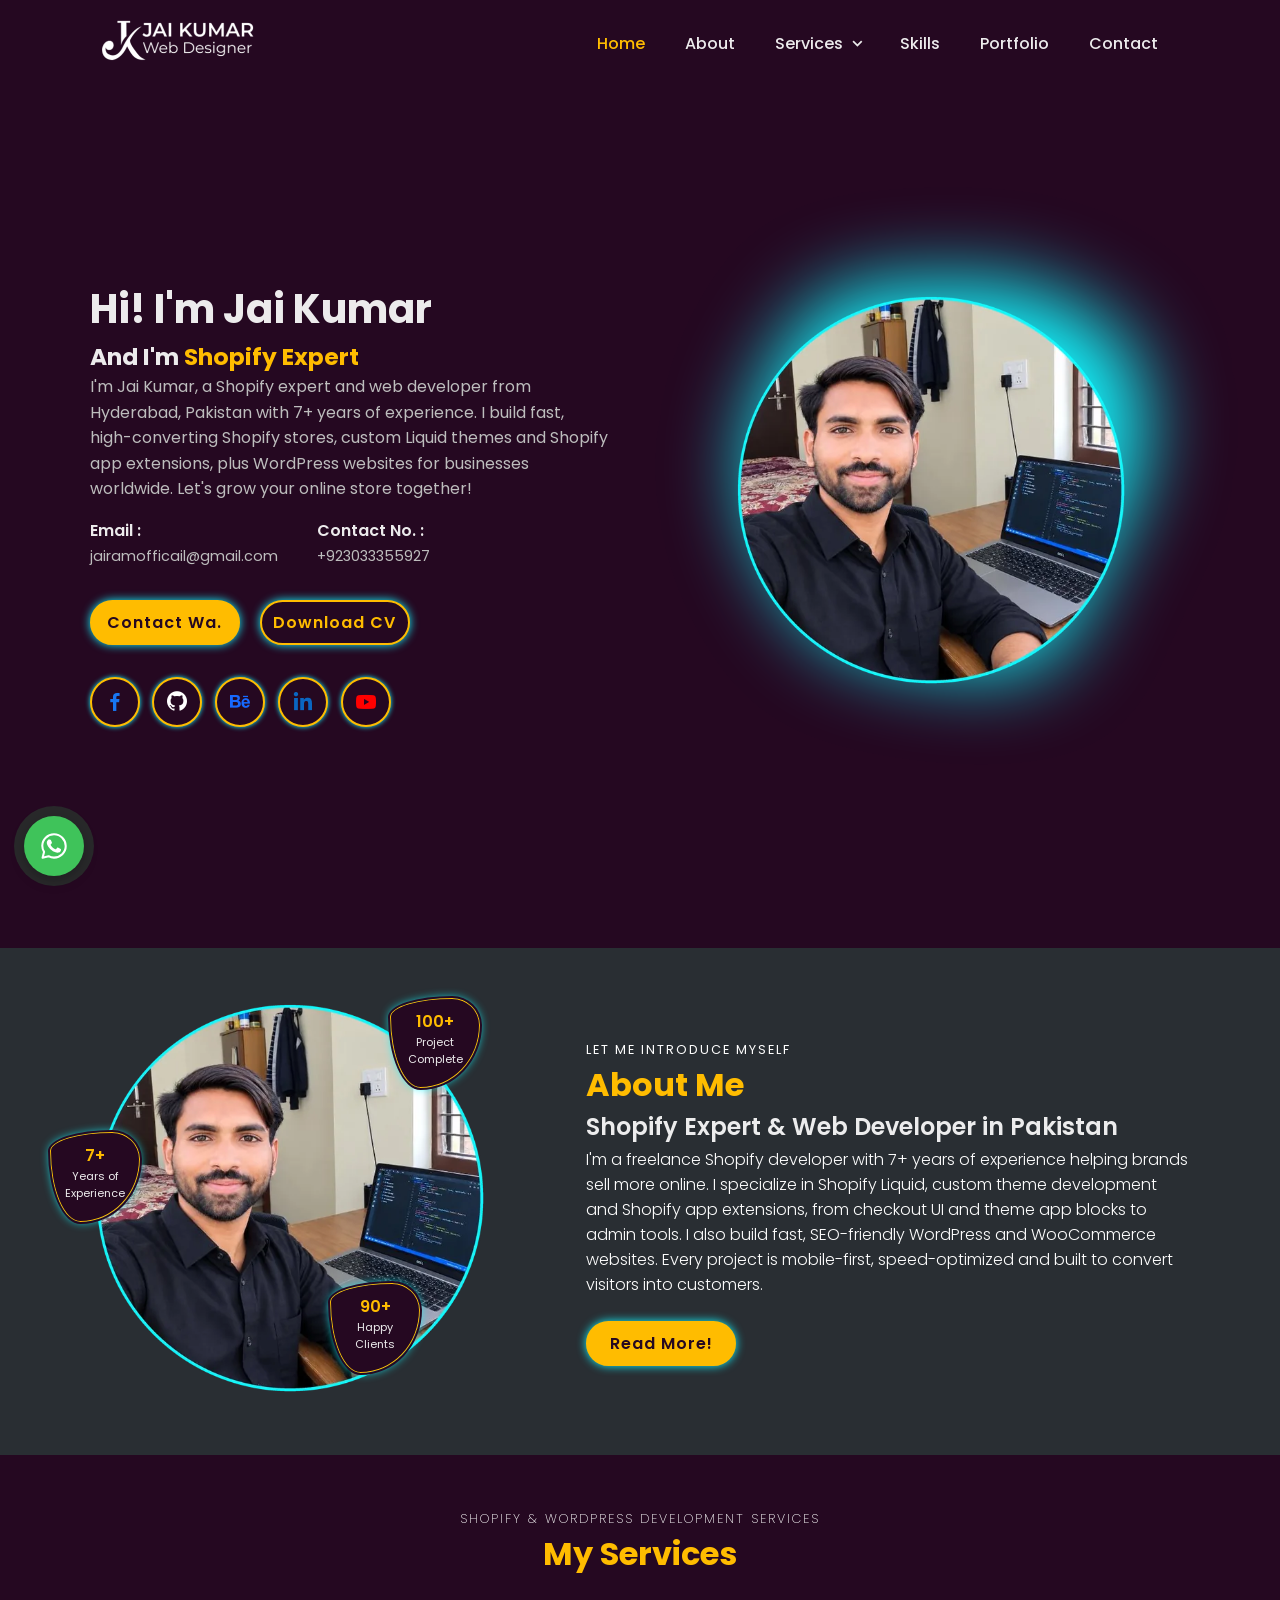
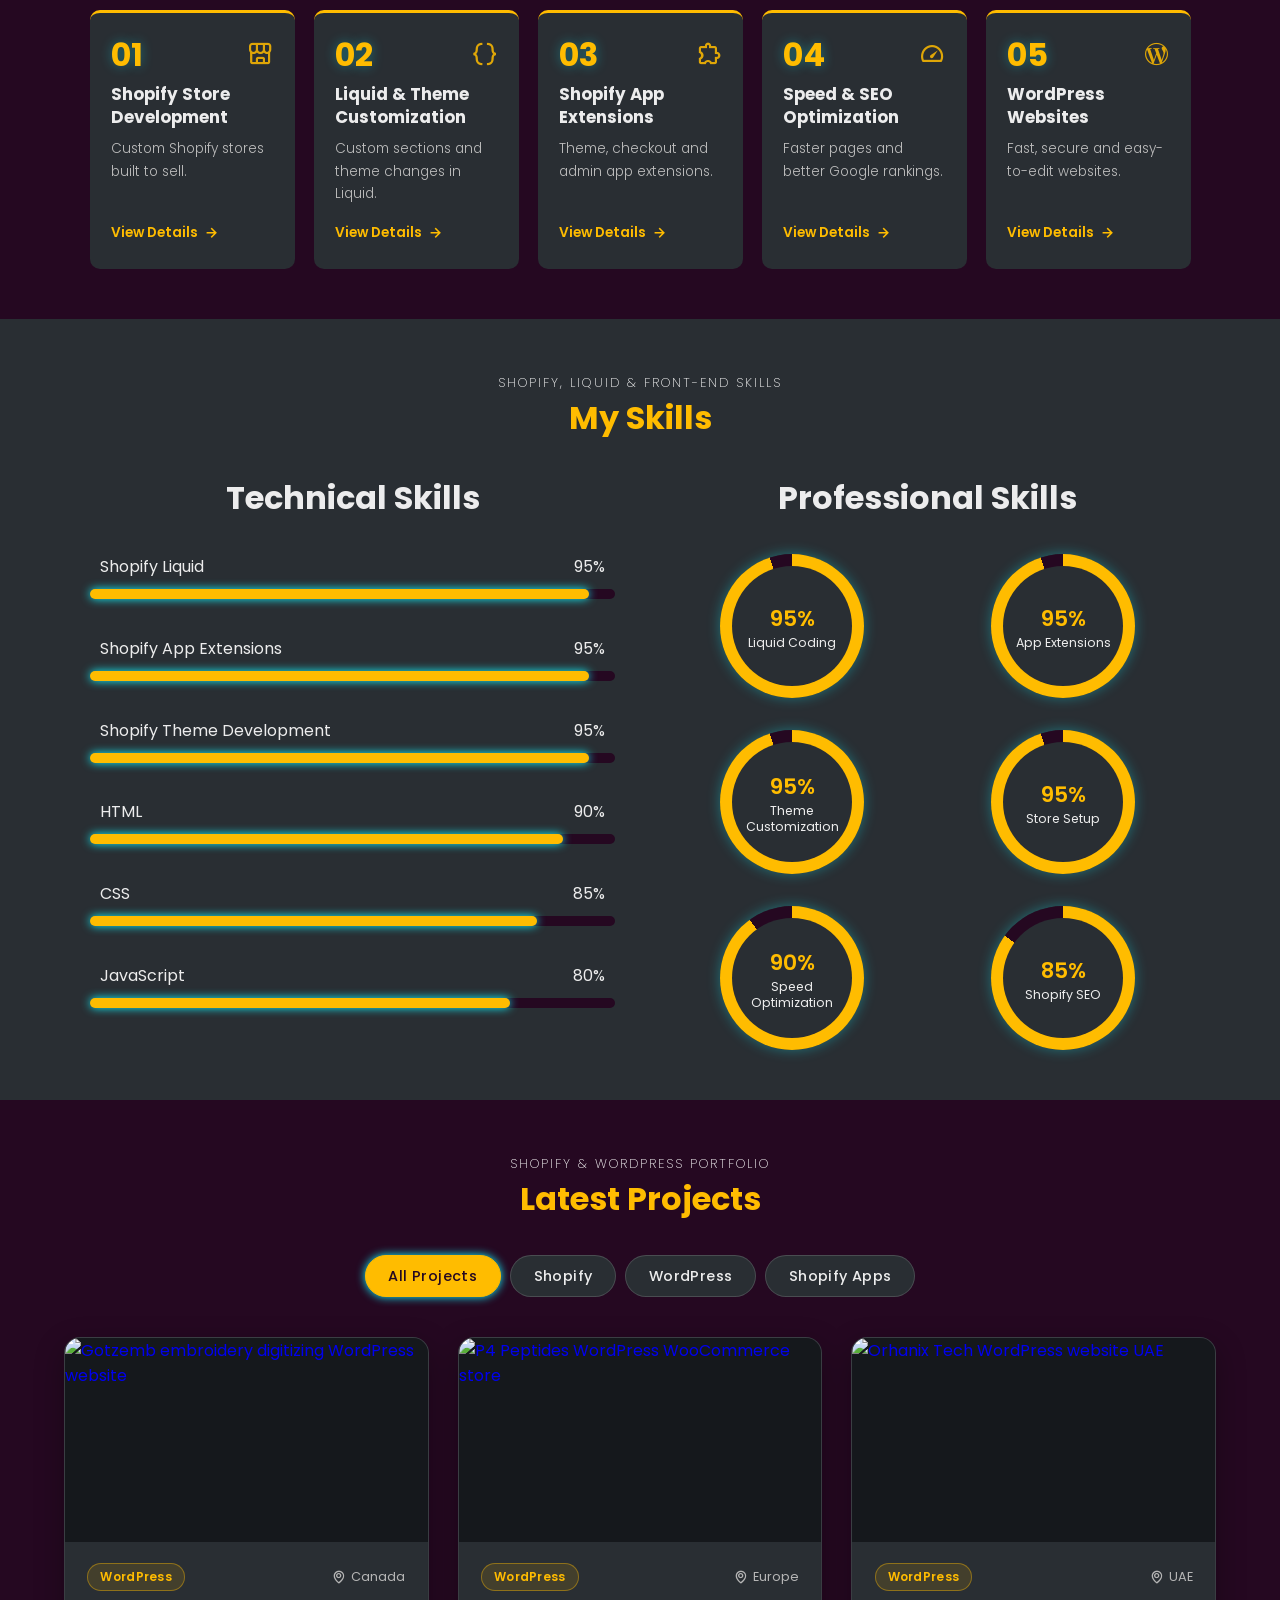
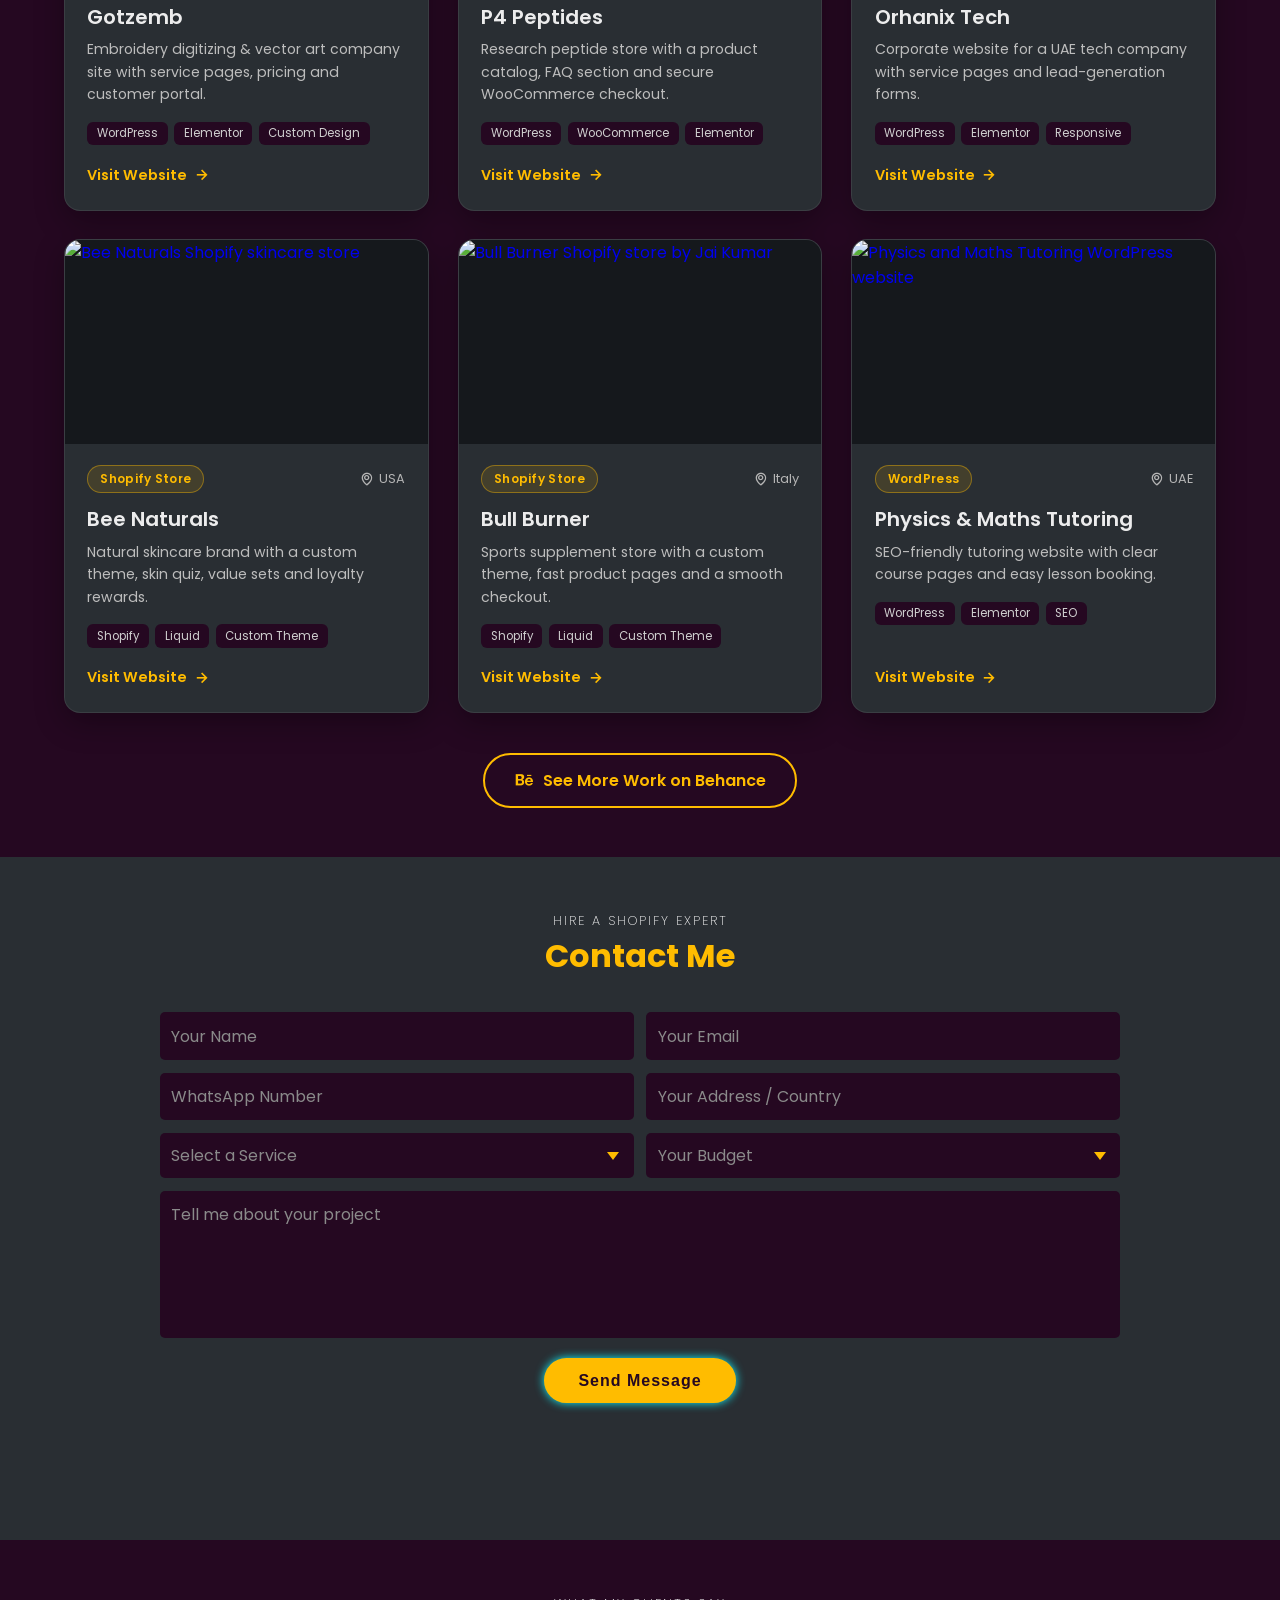
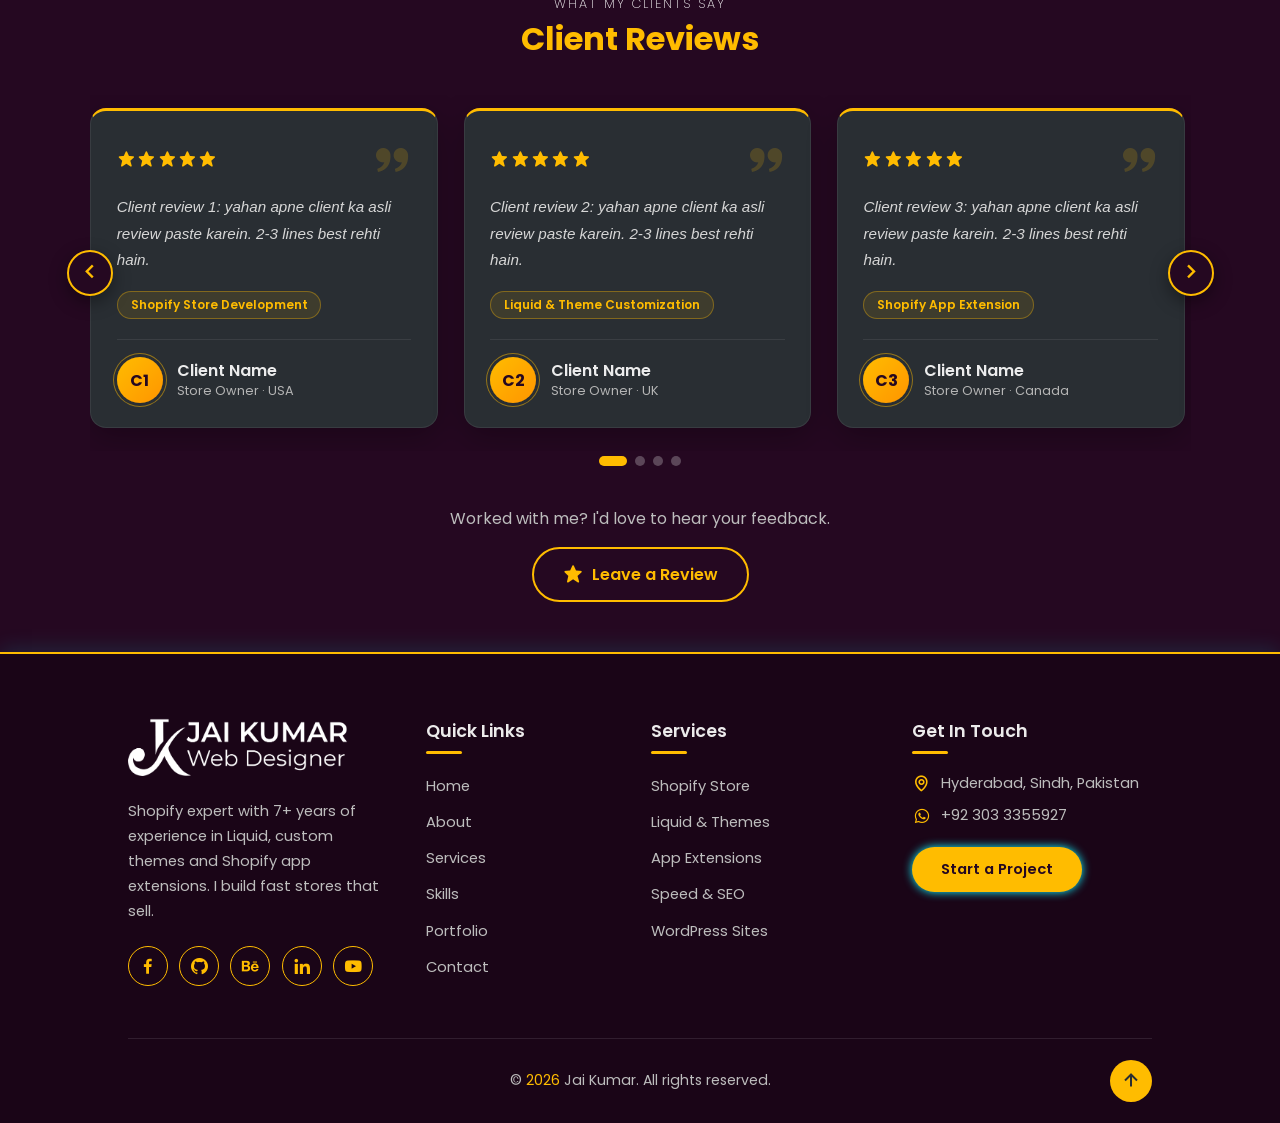
==== commit a3c5da7c: "add add" ====
--- a/index.html
+++ b/index.html
@@ -661,8 +661,10 @@
             <span>What my clients say</span>
             <h2>Client Reviews</h2>
         </div>
-        <div class="review-grid scroll-bottom stagger">
-            <article class="review-card">
+        <div class="review-slider scroll-bottom">
+            <button class="review-nav review-prev" type="button" aria-label="Previous review"><i class='bx bx-chevron-left'></i></button>
+            <div class="review-track" id="review-track">
+                <article class="review-card">
                 <div class="review-top">
                     <div class="review-stars" aria-label="5 out of 5 stars"><i class='bx bxs-star'></i><i class='bx bxs-star'></i><i class='bx bxs-star'></i><i class='bx bxs-star'></i><i class='bx bxs-star'></i></div>
                     <i class='bx bxs-quote-alt-right review-quote'></i>
@@ -676,8 +678,8 @@
                         <p>Store Owner · USA</p>
                     </div>
                 </div>
-            </article>
-            <article class="review-card">
+                </article>
+                <article class="review-card">
                 <div class="review-top">
                     <div class="review-stars" aria-label="5 out of 5 stars"><i class='bx bxs-star'></i><i class='bx bxs-star'></i><i class='bx bxs-star'></i><i class='bx bxs-star'></i><i class='bx bxs-star'></i></div>
                     <i class='bx bxs-quote-alt-right review-quote'></i>
@@ -691,8 +693,8 @@
                         <p>Store Owner · UK</p>
                     </div>
                 </div>
-            </article>
-            <article class="review-card">
+                </article>
+                <article class="review-card">
                 <div class="review-top">
                     <div class="review-stars" aria-label="5 out of 5 stars"><i class='bx bxs-star'></i><i class='bx bxs-star'></i><i class='bx bxs-star'></i><i class='bx bxs-star'></i><i class='bx bxs-star'></i></div>
                     <i class='bx bxs-quote-alt-right review-quote'></i>
@@ -706,8 +708,8 @@
                         <p>Store Owner · Canada</p>
                     </div>
                 </div>
-            </article>
-            <article class="review-card">
+                </article>
+                <article class="review-card">
                 <div class="review-top">
                     <div class="review-stars" aria-label="5 out of 5 stars"><i class='bx bxs-star'></i><i class='bx bxs-star'></i><i class='bx bxs-star'></i><i class='bx bxs-star'></i><i class='bx bxs-star'></i></div>
                     <i class='bx bxs-quote-alt-right review-quote'></i>
@@ -721,8 +723,8 @@
                         <p>Store Owner · UAE</p>
                     </div>
                 </div>
-            </article>
-            <article class="review-card">
+                </article>
+                <article class="review-card">
                 <div class="review-top">
                     <div class="review-stars" aria-label="5 out of 5 stars"><i class='bx bxs-star'></i><i class='bx bxs-star'></i><i class='bx bxs-star'></i><i class='bx bxs-star'></i><i class='bx bxs-star'></i></div>
                     <i class='bx bxs-quote-alt-right review-quote'></i>
@@ -736,8 +738,8 @@
                         <p>Store Owner · Italy</p>
                     </div>
                 </div>
-            </article>
-            <article class="review-card">
+                </article>
+                <article class="review-card">
                 <div class="review-top">
                     <div class="review-stars" aria-label="5 out of 5 stars"><i class='bx bxs-star'></i><i class='bx bxs-star'></i><i class='bx bxs-star'></i><i class='bx bxs-star'></i><i class='bx bxs-star'></i></div>
                     <i class='bx bxs-quote-alt-right review-quote'></i>
@@ -751,8 +753,11 @@
                         <p>Store Owner · Australia</p>
                     </div>
                 </div>
-            </article>
-        </div>
+                </article>
+            </div>
+            <button class="review-nav review-next" type="button" aria-label="Next review"><i class='bx bx-chevron-right'></i></button>
+        </div>
+        <div class="review-dots" id="review-dots" aria-label="Review slides"></div>
         <div class="review-cta scroll-scale">
             <p>Worked with me? I'd love to hear your feedback.</p>
             <a href="https://wa.me/923033355927?text=Hi%20Jai%2C%20I%20would%20like%20to%20leave%20a%20review%20for%20your%20work." target="_blank" rel="noopener" class="port-more-btn"><i class='bx bxs-star'></i> Leave a Review</a>
--- a/style.css
+++ b/style.css
@@ -2626,4 +2626,115 @@
     .review-grid {
         grid-template-columns: 1fr;
     }
+}
+
+/*---Reviews slider----------*/
+
+.review-slider {
+    position: relative;
+    max-width: 1300px;
+    margin: 0 auto;
+}
+
+.review-track {
+    display: flex;
+    gap: 1.6rem;
+    overflow-x: auto;
+    scroll-snap-type: x mandatory;
+    scroll-behavior: smooth;
+    padding: .8rem .2rem 1.4rem;
+    scrollbar-width: none;
+}
+
+.review-track::-webkit-scrollbar {
+    display: none;
+}
+
+/* desktop 3, tablet 2, mobile 1 card */
+.review-track .review-card {
+    flex: 0 0 calc((100% - 3.2rem) / 3);
+    scroll-snap-align: start;
+}
+
+@media (max-width: 1000px) {
+    .review-track .review-card {
+        flex-basis: calc((100% - 1.6rem) / 2);
+    }
+}
+
+@media (max-width: 650px) {
+    .review-track .review-card {
+        flex-basis: 100%;
+    }
+}
+
+.review-nav {
+    position: absolute;
+    top: 50%;
+    transform: translateY(-50%);
+    z-index: 2;
+    width: 46px;
+    height: 46px;
+    border-radius: 50%;
+    border: 2px solid var(--hover-color);
+    background: var(--bg-color);
+    color: var(--hover-color);
+    font-size: 1.8rem;
+    display: flex;
+    align-items: center;
+    justify-content: center;
+    cursor: pointer;
+    box-shadow: 0 6px 18px rgba(0, 0, 0, .4);
+    transition: .3s;
+}
+
+.review-nav:hover {
+    background: var(--hover-color);
+    color: var(--bg-color);
+    box-shadow: var(--non-box-shadow);
+}
+
+.review-prev {
+    left: -23px;
+}
+
+.review-next {
+    right: -23px;
+}
+
+@media (max-width: 650px) {
+    .review-prev {
+        left: -10px;
+    }
+    .review-next {
+        right: -10px;
+    }
+    .review-nav {
+        width: 40px;
+        height: 40px;
+        font-size: 1.5rem;
+    }
+}
+
+.review-dots {
+    display: flex;
+    justify-content: center;
+    gap: .5rem;
+    margin-top: .4rem;
+}
+
+.review-dots button {
+    width: 10px;
+    height: 10px;
+    padding: 0;
+    border: none;
+    border-radius: 50px;
+    background: rgba(255, 255, 255, .25);
+    cursor: pointer;
+    transition: width .35s, background .35s;
+}
+
+.review-dots button.active {
+    width: 28px;
+    background: var(--hover-color);
 }
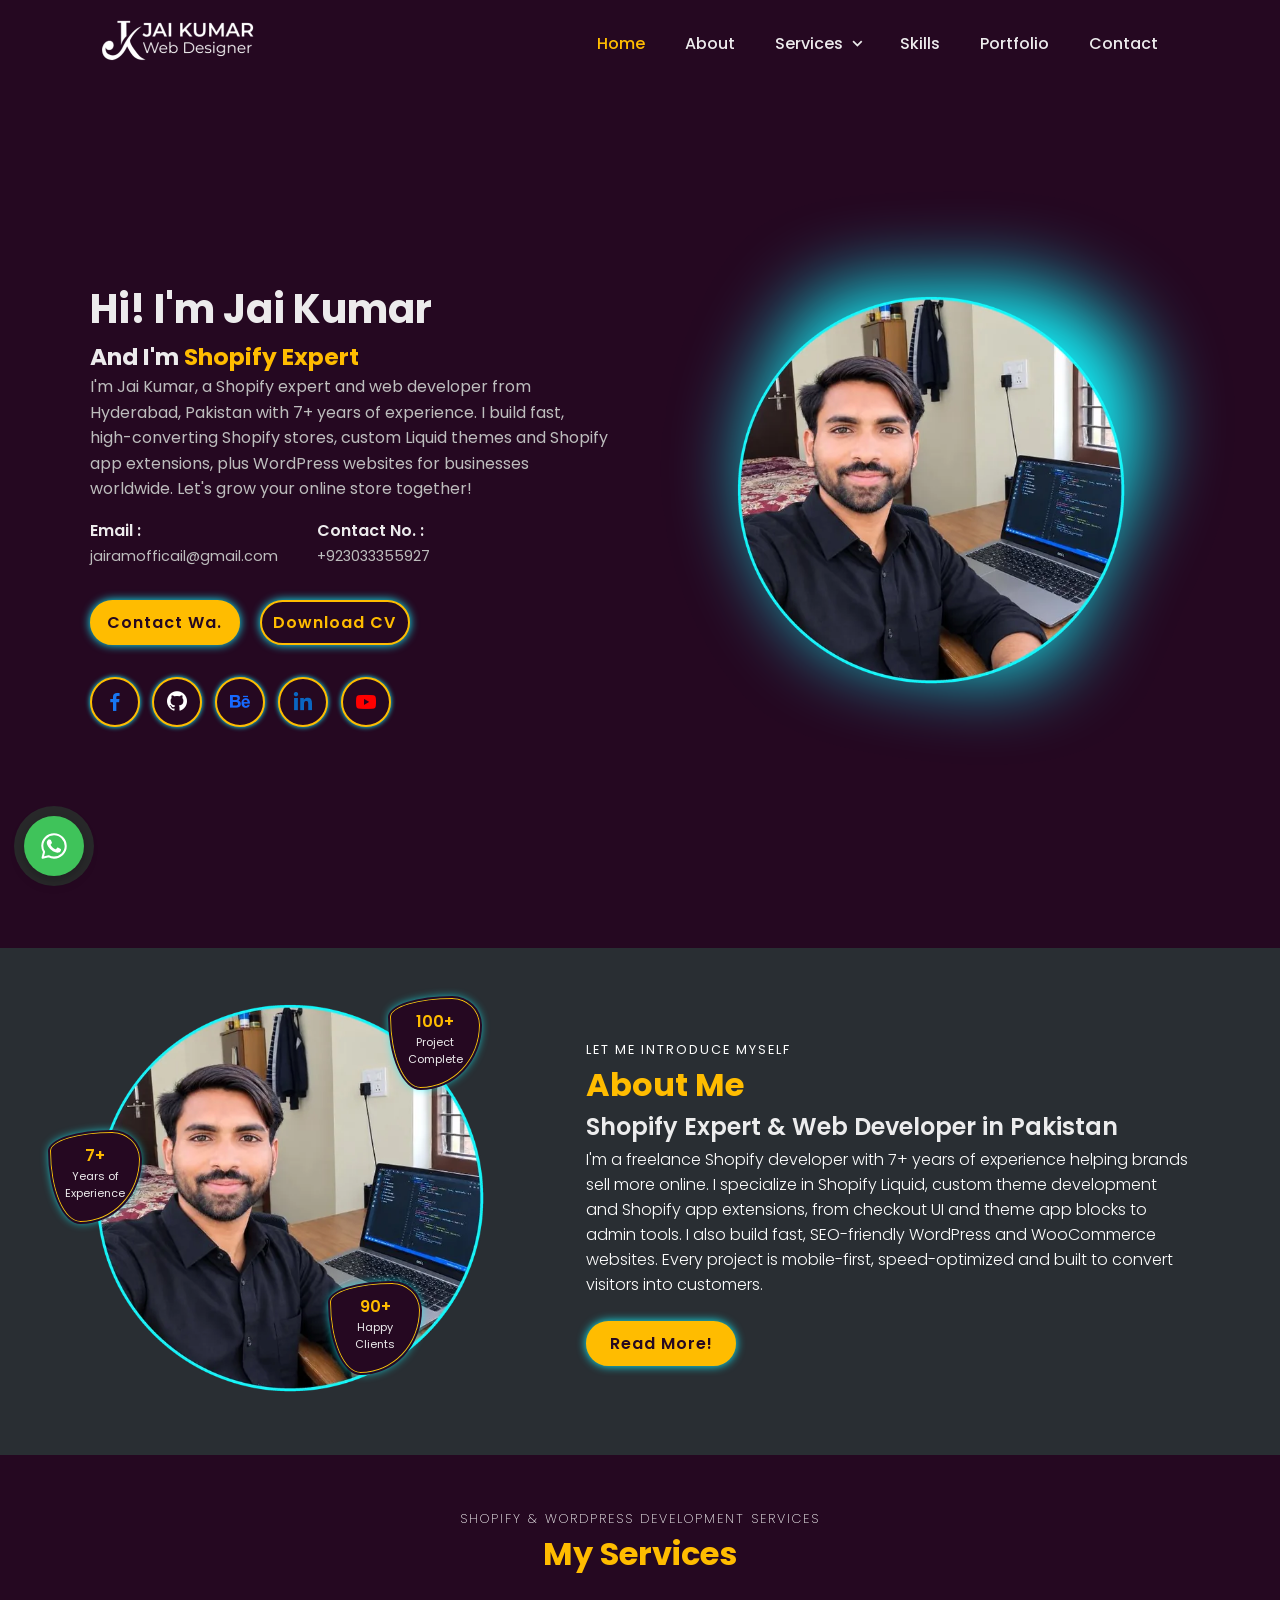
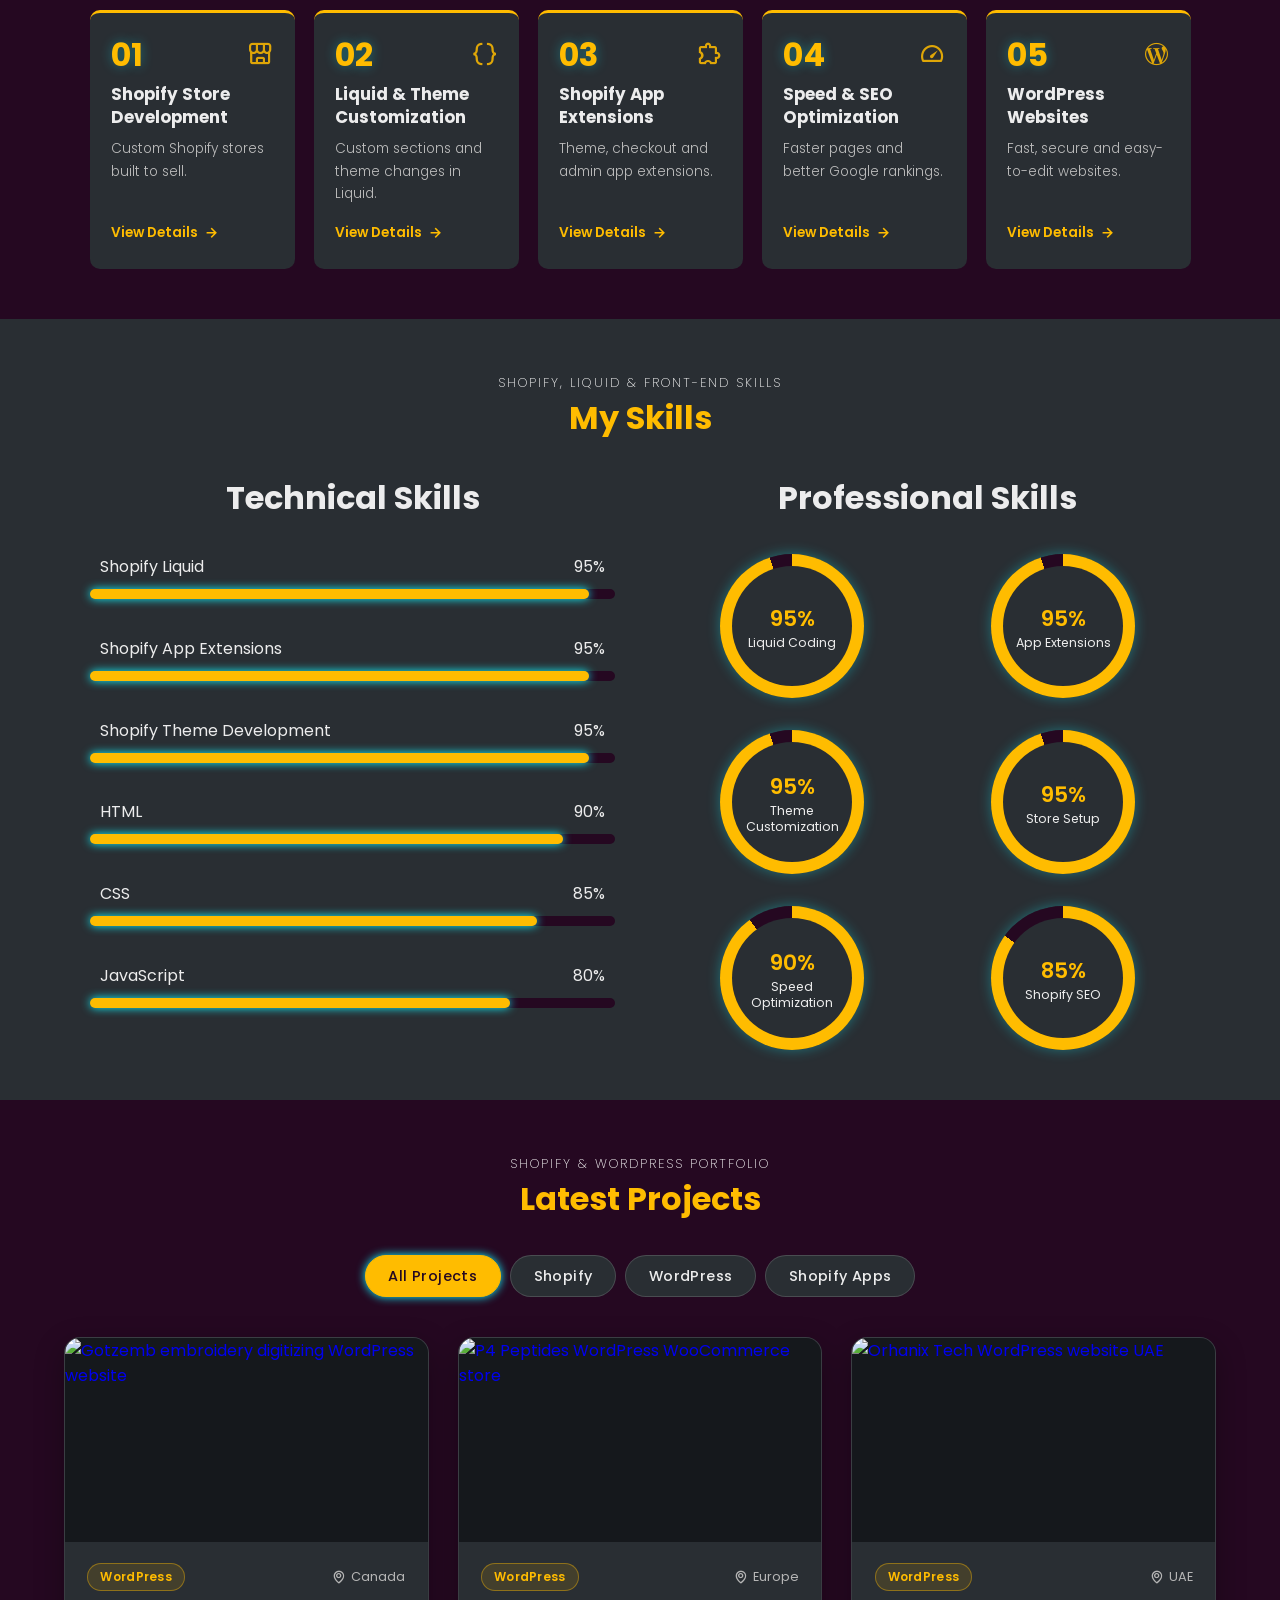
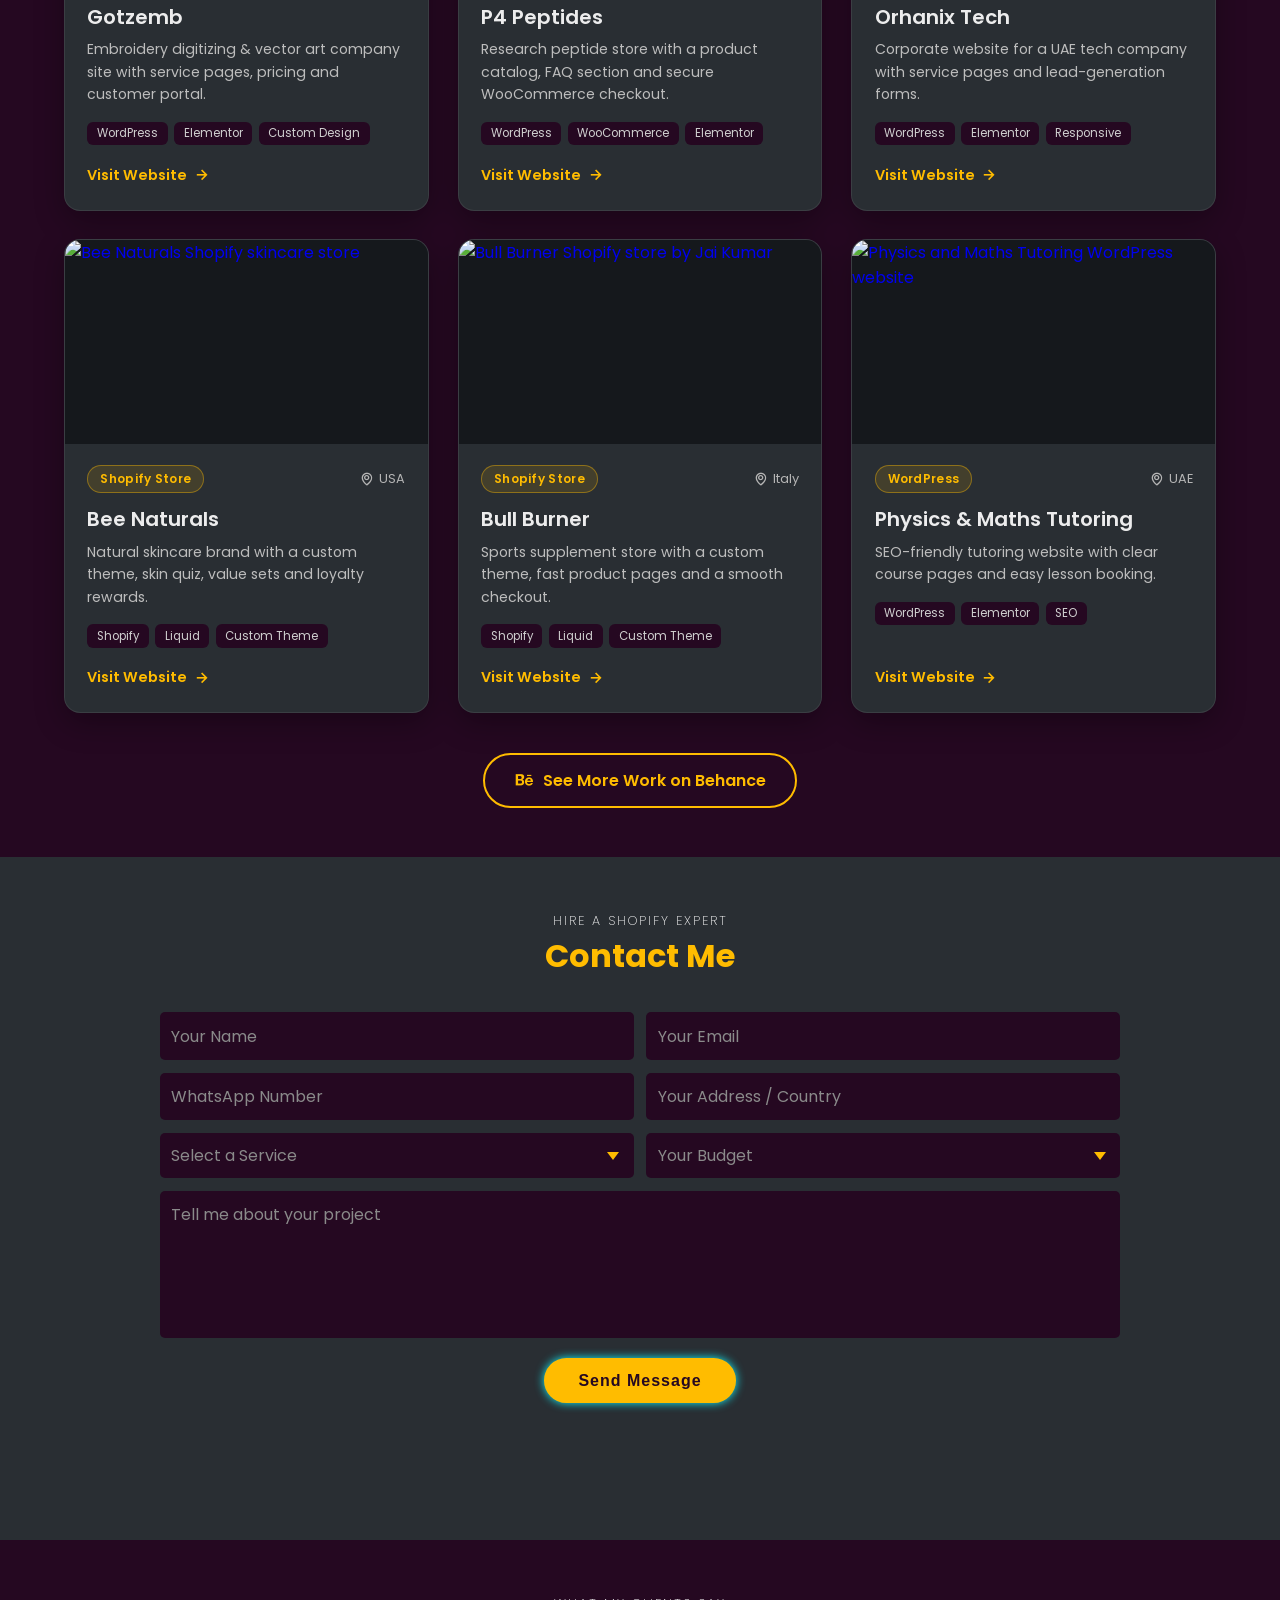
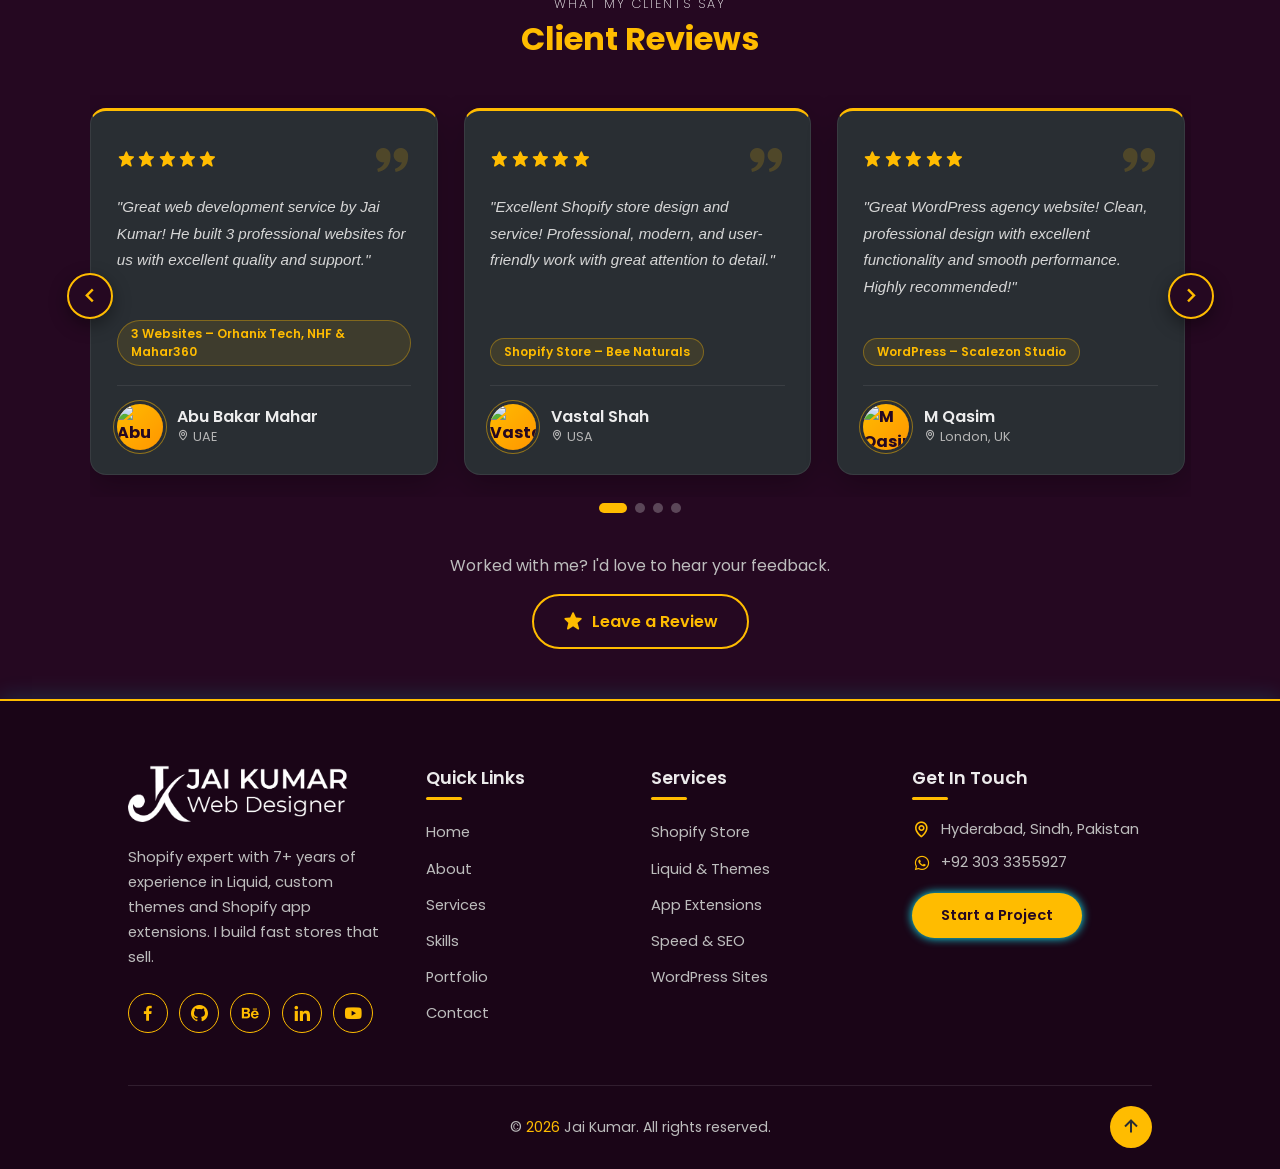
==== commit 1ee1ac7c: "Update index.html" ====
--- a/index.html
+++ b/index.html
@@ -665,94 +665,95 @@
             <button class="review-nav review-prev" type="button" aria-label="Previous review"><i class='bx bx-chevron-left'></i></button>
             <div class="review-track" id="review-track">
                 <article class="review-card">
-                <div class="review-top">
-                    <div class="review-stars" aria-label="5 out of 5 stars"><i class='bx bxs-star'></i><i class='bx bxs-star'></i><i class='bx bxs-star'></i><i class='bx bxs-star'></i><i class='bx bxs-star'></i></div>
-                    <i class='bx bxs-quote-alt-right review-quote'></i>
-                </div>
-                <p class="review-text">Client review 1: yahan apne client ka asli review paste karein. 2-3 lines best rehti hain.</p>
-                <span class="review-service">Shopify Store Development</span>
-                <div class="review-author">
-                    <span class="review-avatar">C1</span>
-                    <div>
-                        <h3>Client Name</h3>
-                        <p>Store Owner · USA</p>
-                    </div>
-                </div>
+                    <div class="review-top">
+                        <div class="review-stars" aria-label="5 out of 5 stars"><i class='bx bxs-star'></i><i class='bx bxs-star'></i><i class='bx bxs-star'></i><i class='bx bxs-star'></i><i class='bx bxs-star'></i></div>
+                        <i class='bx bxs-quote-alt-right review-quote'></i>
+                    </div>
+                    <p class="review-text">"Great web development service by Jai Kumar! He built 3 professional websites for us with excellent quality and support."</p>
+                    <span class="review-service">3 Websites – Orhanix Tech, NHF &amp; Mahar360</span>
+                    <div class="review-author">
+                        <img class="review-avatar" src="reviews/abu-bakar-mahar.webp" alt="Abu Bakar Mahar" width="46" height="46" loading="lazy">
+                        <div>
+                            <h3>Abu Bakar Mahar</h3>
+                            <p><i class='bx bx-map'></i> UAE</p>
+                        </div>
+                    </div>
                 </article>
                 <article class="review-card">
-                <div class="review-top">
-                    <div class="review-stars" aria-label="5 out of 5 stars"><i class='bx bxs-star'></i><i class='bx bxs-star'></i><i class='bx bxs-star'></i><i class='bx bxs-star'></i><i class='bx bxs-star'></i></div>
-                    <i class='bx bxs-quote-alt-right review-quote'></i>
-                </div>
-                <p class="review-text">Client review 2: yahan apne client ka asli review paste karein. 2-3 lines best rehti hain.</p>
-                <span class="review-service">Liquid &amp; Theme Customization</span>
-                <div class="review-author">
-                    <span class="review-avatar">C2</span>
-                    <div>
-                        <h3>Client Name</h3>
-                        <p>Store Owner · UK</p>
-                    </div>
-                </div>
+                    <div class="review-top">
+                        <div class="review-stars" aria-label="5 out of 5 stars"><i class='bx bxs-star'></i><i class='bx bxs-star'></i><i class='bx bxs-star'></i><i class='bx bxs-star'></i><i class='bx bxs-star'></i></div>
+                        <i class='bx bxs-quote-alt-right review-quote'></i>
+                    </div>
+                    <p class="review-text">"Excellent Shopify store design and service! Professional, modern, and user-friendly work with great attention to detail."</p>
+                    <span class="review-service">Shopify Store – Bee Naturals</span>
+                    <div class="review-author">
+                        <img class="review-avatar" src="reviews/vastal-shah.webp" alt="Vastal Shah" width="46" height="46" loading="lazy">
+                        <div>
+                            <h3>Vastal Shah</h3>
+                            <p><i class='bx bx-map'></i> USA</p>
+                        </div>
+                    </div>
                 </article>
                 <article class="review-card">
-                <div class="review-top">
-                    <div class="review-stars" aria-label="5 out of 5 stars"><i class='bx bxs-star'></i><i class='bx bxs-star'></i><i class='bx bxs-star'></i><i class='bx bxs-star'></i><i class='bx bxs-star'></i></div>
-                    <i class='bx bxs-quote-alt-right review-quote'></i>
-                </div>
-                <p class="review-text">Client review 3: yahan apne client ka asli review paste karein. 2-3 lines best rehti hain.</p>
-                <span class="review-service">Shopify App Extension</span>
-                <div class="review-author">
-                    <span class="review-avatar">C3</span>
-                    <div>
-                        <h3>Client Name</h3>
-                        <p>Store Owner · Canada</p>
-                    </div>
-                </div>
+                    <div class="review-top">
+                        <div class="review-stars" aria-label="5 out of 5 stars"><i class='bx bxs-star'></i><i class='bx bxs-star'></i><i class='bx bxs-star'></i><i class='bx bxs-star'></i><i class='bx bxs-star'></i></div>
+                        <i class='bx bxs-quote-alt-right review-quote'></i>
+                    </div>
+                    <p class="review-text">"Great WordPress agency website! Clean, professional design with excellent functionality and smooth performance. Highly recommended!"</p>
+                    <span class="review-service">WordPress – Scalezon Studio</span>
+                    <div class="review-author">
+                        <img class="review-avatar" src="reviews/m-qasim.webp" alt="M Qasim" width="46" height="46" loading="lazy">
+                        <div>
+                            <h3>M Qasim</h3>
+                            <p><i class='bx bx-map'></i> London, UK</p>
+                        </div>
+                    </div>
                 </article>
                 <article class="review-card">
-                <div class="review-top">
-                    <div class="review-stars" aria-label="5 out of 5 stars"><i class='bx bxs-star'></i><i class='bx bxs-star'></i><i class='bx bxs-star'></i><i class='bx bxs-star'></i><i class='bx bxs-star'></i></div>
-                    <i class='bx bxs-quote-alt-right review-quote'></i>
-                </div>
-                <p class="review-text">Client review 4: yahan apne client ka asli review paste karein. 2-3 lines best rehti hain.</p>
-                <span class="review-service">WordPress Website</span>
-                <div class="review-author">
-                    <span class="review-avatar">C4</span>
-                    <div>
-                        <h3>Client Name</h3>
-                        <p>Store Owner · UAE</p>
-                    </div>
-                </div>
+                    <div class="review-top">
+                        <div class="review-stars" aria-label="5 out of 5 stars"><i class='bx bxs-star'></i><i class='bx bxs-star'></i><i class='bx bxs-star'></i><i class='bx bxs-star'></i><i class='bx bxs-star'></i></div>
+                        <i class='bx bxs-quote-alt-right review-quote'></i>
+                    </div>
+                    <p class="review-text">"The Shopify store was built beautifully and very professionally. I am completely satisfied with the design, quality and service."</p>
+                    <small class="review-note">Translated from Hindi</small>
+                    <span class="review-service">Shopify Store – Floweree</span>
+                    <div class="review-author">
+                        <img class="review-avatar" src="reviews/hemin-shah.webp" alt="Hemin Shah" width="46" height="46" loading="lazy">
+                        <div>
+                            <h3>Hemin Shah</h3>
+                            <p><i class='bx bx-map'></i> India</p>
+                        </div>
+                    </div>
                 </article>
                 <article class="review-card">
-                <div class="review-top">
-                    <div class="review-stars" aria-label="5 out of 5 stars"><i class='bx bxs-star'></i><i class='bx bxs-star'></i><i class='bx bxs-star'></i><i class='bx bxs-star'></i><i class='bx bxs-star'></i></div>
-                    <i class='bx bxs-quote-alt-right review-quote'></i>
-                </div>
-                <p class="review-text">Client review 5: yahan apne client ka asli review paste karein. 2-3 lines best rehti hain.</p>
-                <span class="review-service">Speed &amp; SEO Optimization</span>
-                <div class="review-author">
-                    <span class="review-avatar">C5</span>
-                    <div>
-                        <h3>Client Name</h3>
-                        <p>Store Owner · Italy</p>
-                    </div>
-                </div>
+                    <div class="review-top">
+                        <div class="review-stars" aria-label="5 out of 5 stars"><i class='bx bxs-star'></i><i class='bx bxs-star'></i><i class='bx bxs-star'></i><i class='bx bxs-star'></i><i class='bx bxs-star'></i></div>
+                        <i class='bx bxs-quote-alt-right review-quote'></i>
+                    </div>
+                    <p class="review-text">"Amazing service and excellent quality! Professional, reliable, and always delivers great results."</p>
+                    <span class="review-service">WordPress – Gotzemb</span>
+                    <div class="review-author">
+                        <img class="review-avatar" src="reviews/m-arslan.webp" alt="M Arslan" width="46" height="46" loading="lazy">
+                        <div>
+                            <h3>M Arslan</h3>
+                            <p><i class='bx bx-map'></i> Canada</p>
+                        </div>
+                    </div>
                 </article>
                 <article class="review-card">
-                <div class="review-top">
-                    <div class="review-stars" aria-label="5 out of 5 stars"><i class='bx bxs-star'></i><i class='bx bxs-star'></i><i class='bx bxs-star'></i><i class='bx bxs-star'></i><i class='bx bxs-star'></i></div>
-                    <i class='bx bxs-quote-alt-right review-quote'></i>
-                </div>
-                <p class="review-text">Client review 6: yahan apne client ka asli review paste karein. 2-3 lines best rehti hain.</p>
-                <span class="review-service">Shopify Store Redesign</span>
-                <div class="review-author">
-                    <span class="review-avatar">C6</span>
-                    <div>
-                        <h3>Client Name</h3>
-                        <p>Store Owner · Australia</p>
-                    </div>
-                </div>
+                    <div class="review-top">
+                        <div class="review-stars" aria-label="5 out of 5 stars"><i class='bx bxs-star'></i><i class='bx bxs-star'></i><i class='bx bxs-star'></i><i class='bx bxs-star'></i><i class='bx bxs-star'></i></div>
+                        <i class='bx bxs-quote-alt-right review-quote'></i>
+                    </div>
+                    <p class="review-text">"Very happy with my Shopify store! Professional design, smooth functionality, and excellent service. Highly recommended!"</p>
+                    <span class="review-service">Shopify Store – DaDoots</span>
+                    <div class="review-author">
+                        <img class="review-avatar" src="reviews/musa-alsulaimani.webp" alt="Musa Alsulaimani" width="46" height="46" loading="lazy">
+                        <div>
+                            <h3>Musa Alsulaimani</h3>
+                            <p><i class='bx bx-map'></i> USA</p>
+                        </div>
+                    </div>
                 </article>
             </div>
             <button class="review-nav review-next" type="button" aria-label="Next review"><i class='bx bx-chevron-right'></i></button>
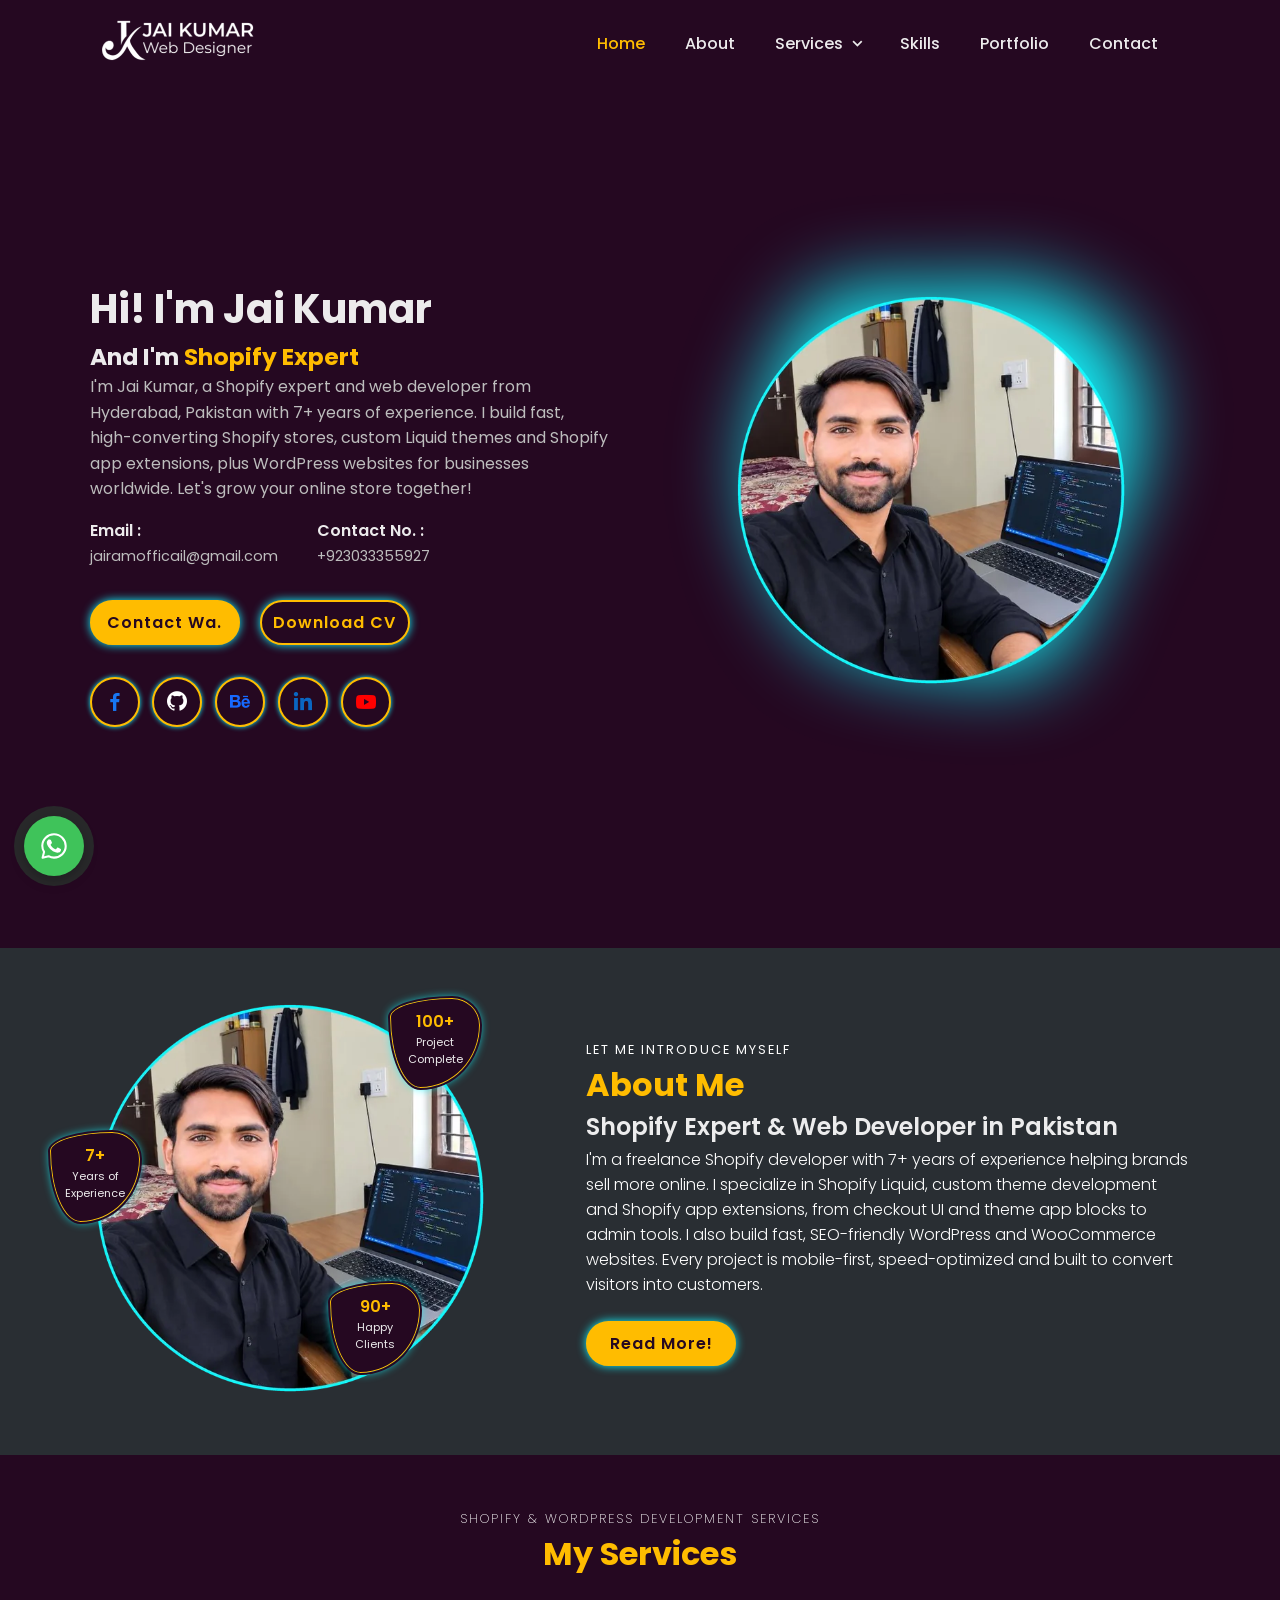
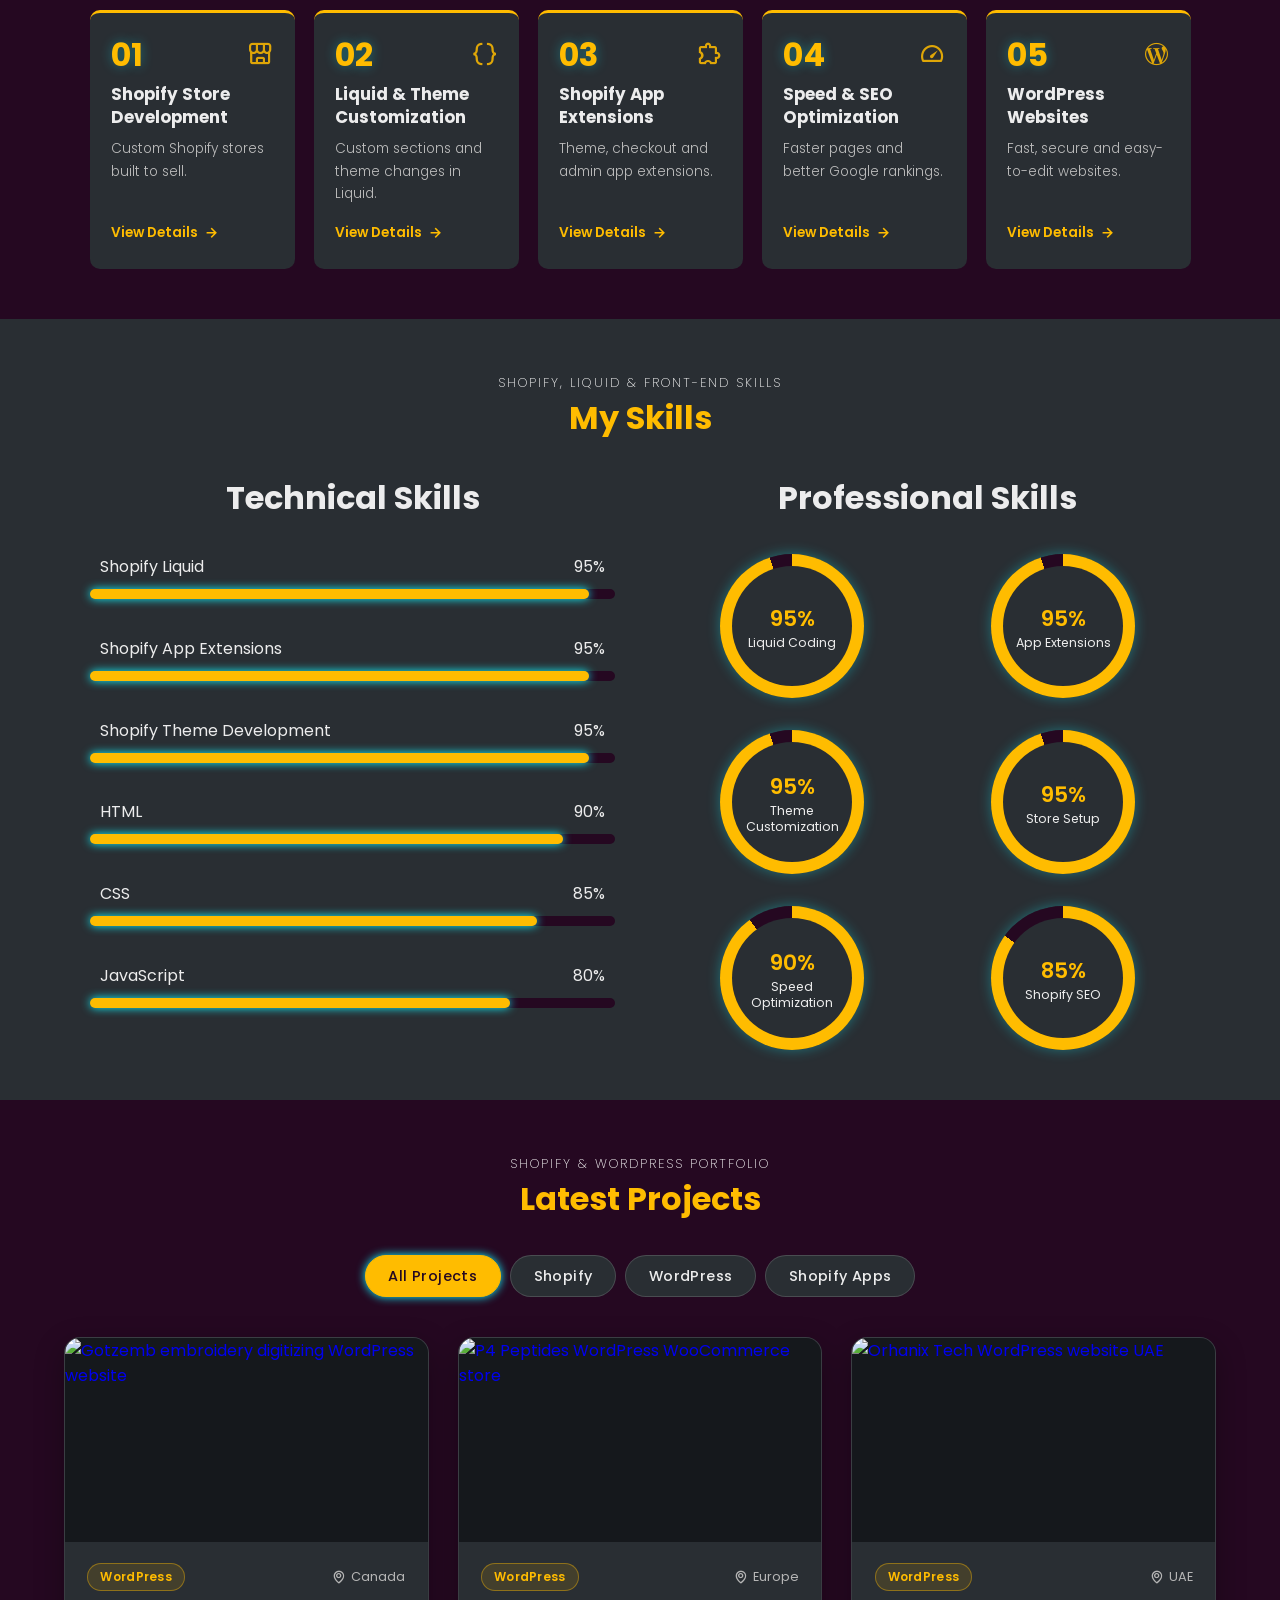
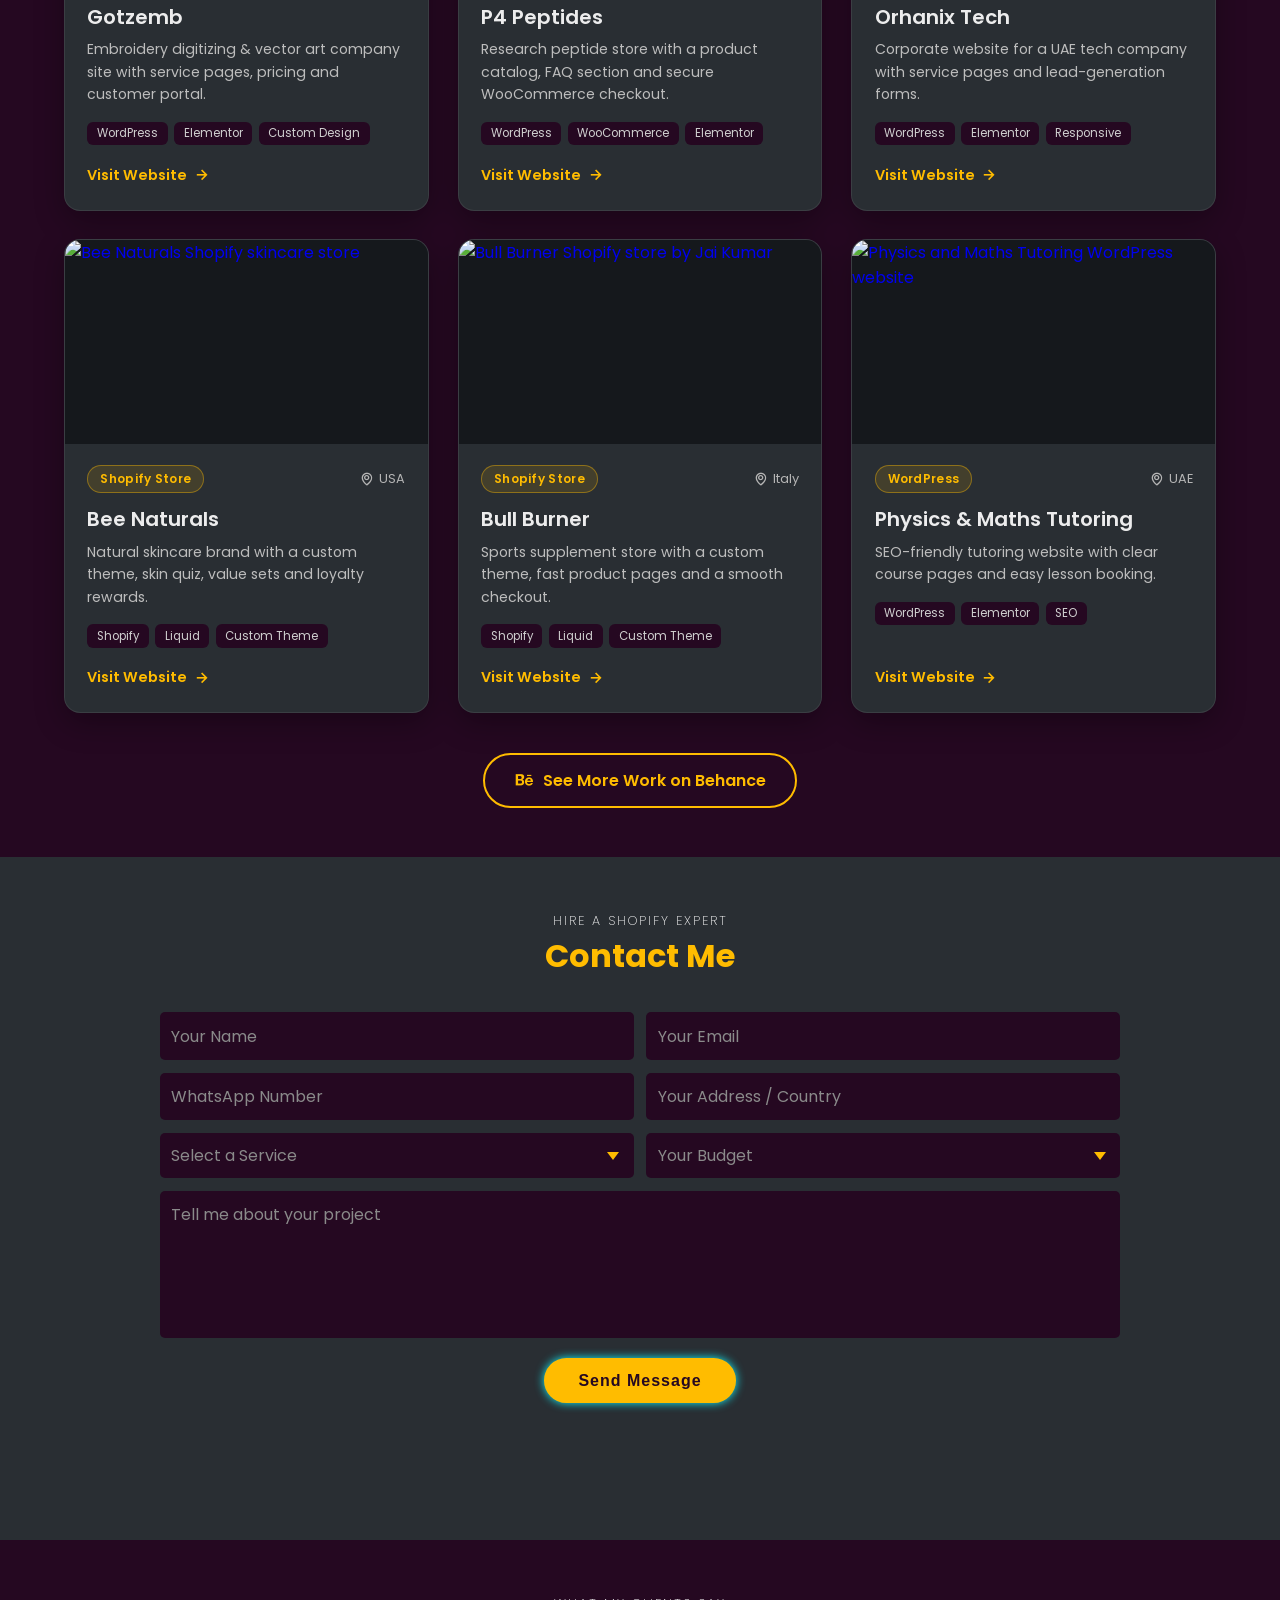
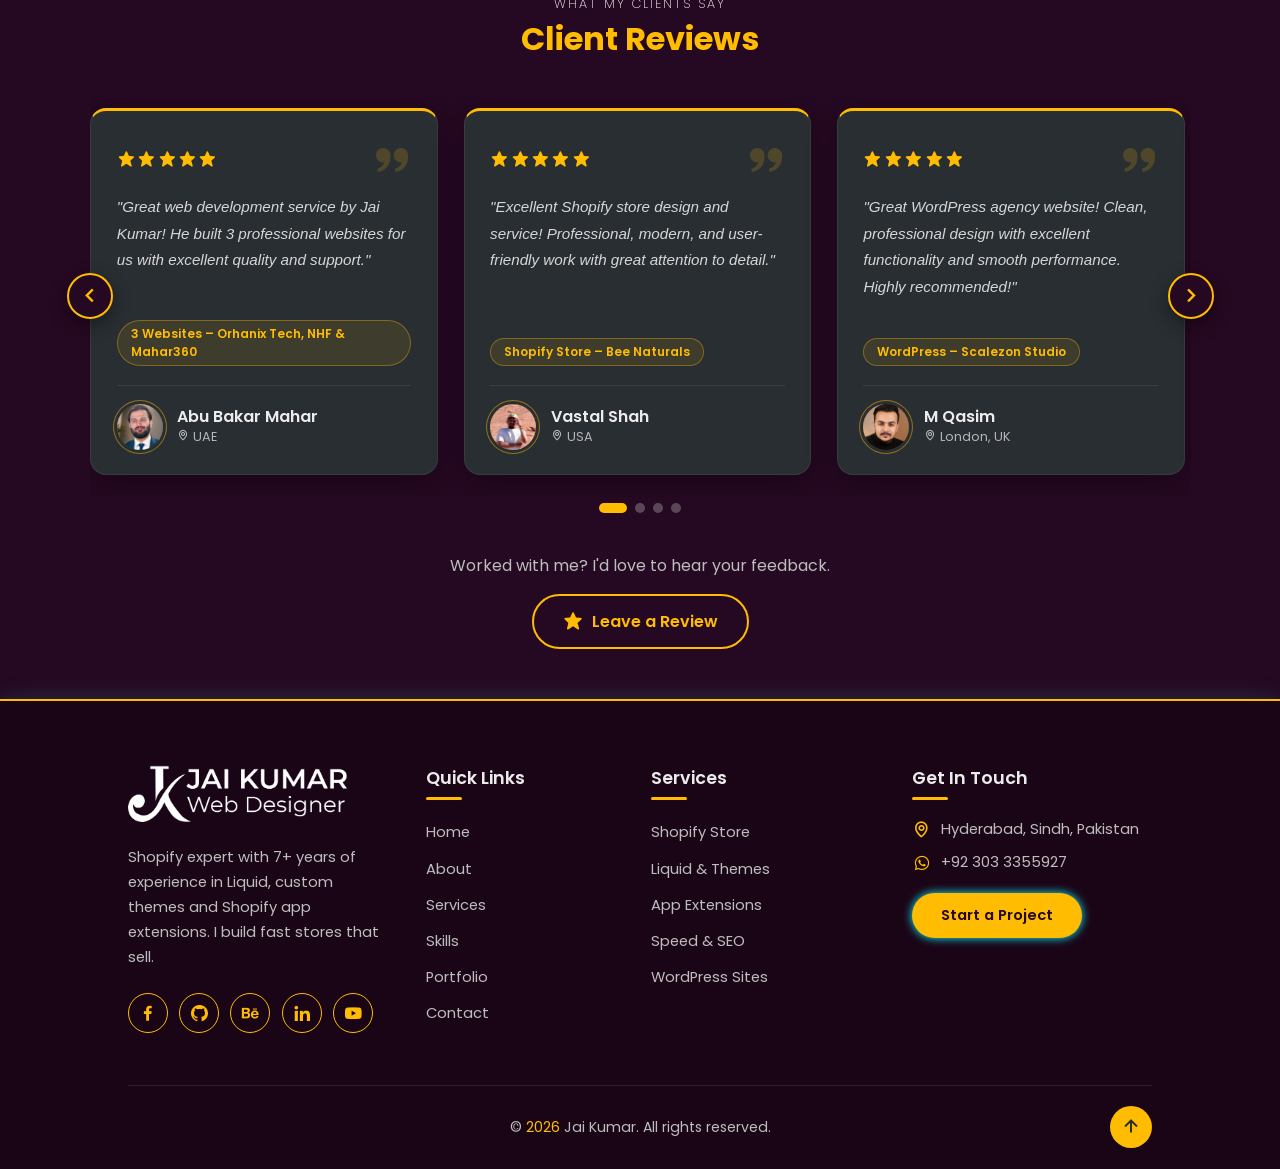
==== commit 96e5d883: "add add" ====
--- a/index.html
+++ b/index.html
@@ -826,4 +826,4 @@
     <script src="script.js" defer></script>
 </body>
 
-</html>+</html> 
